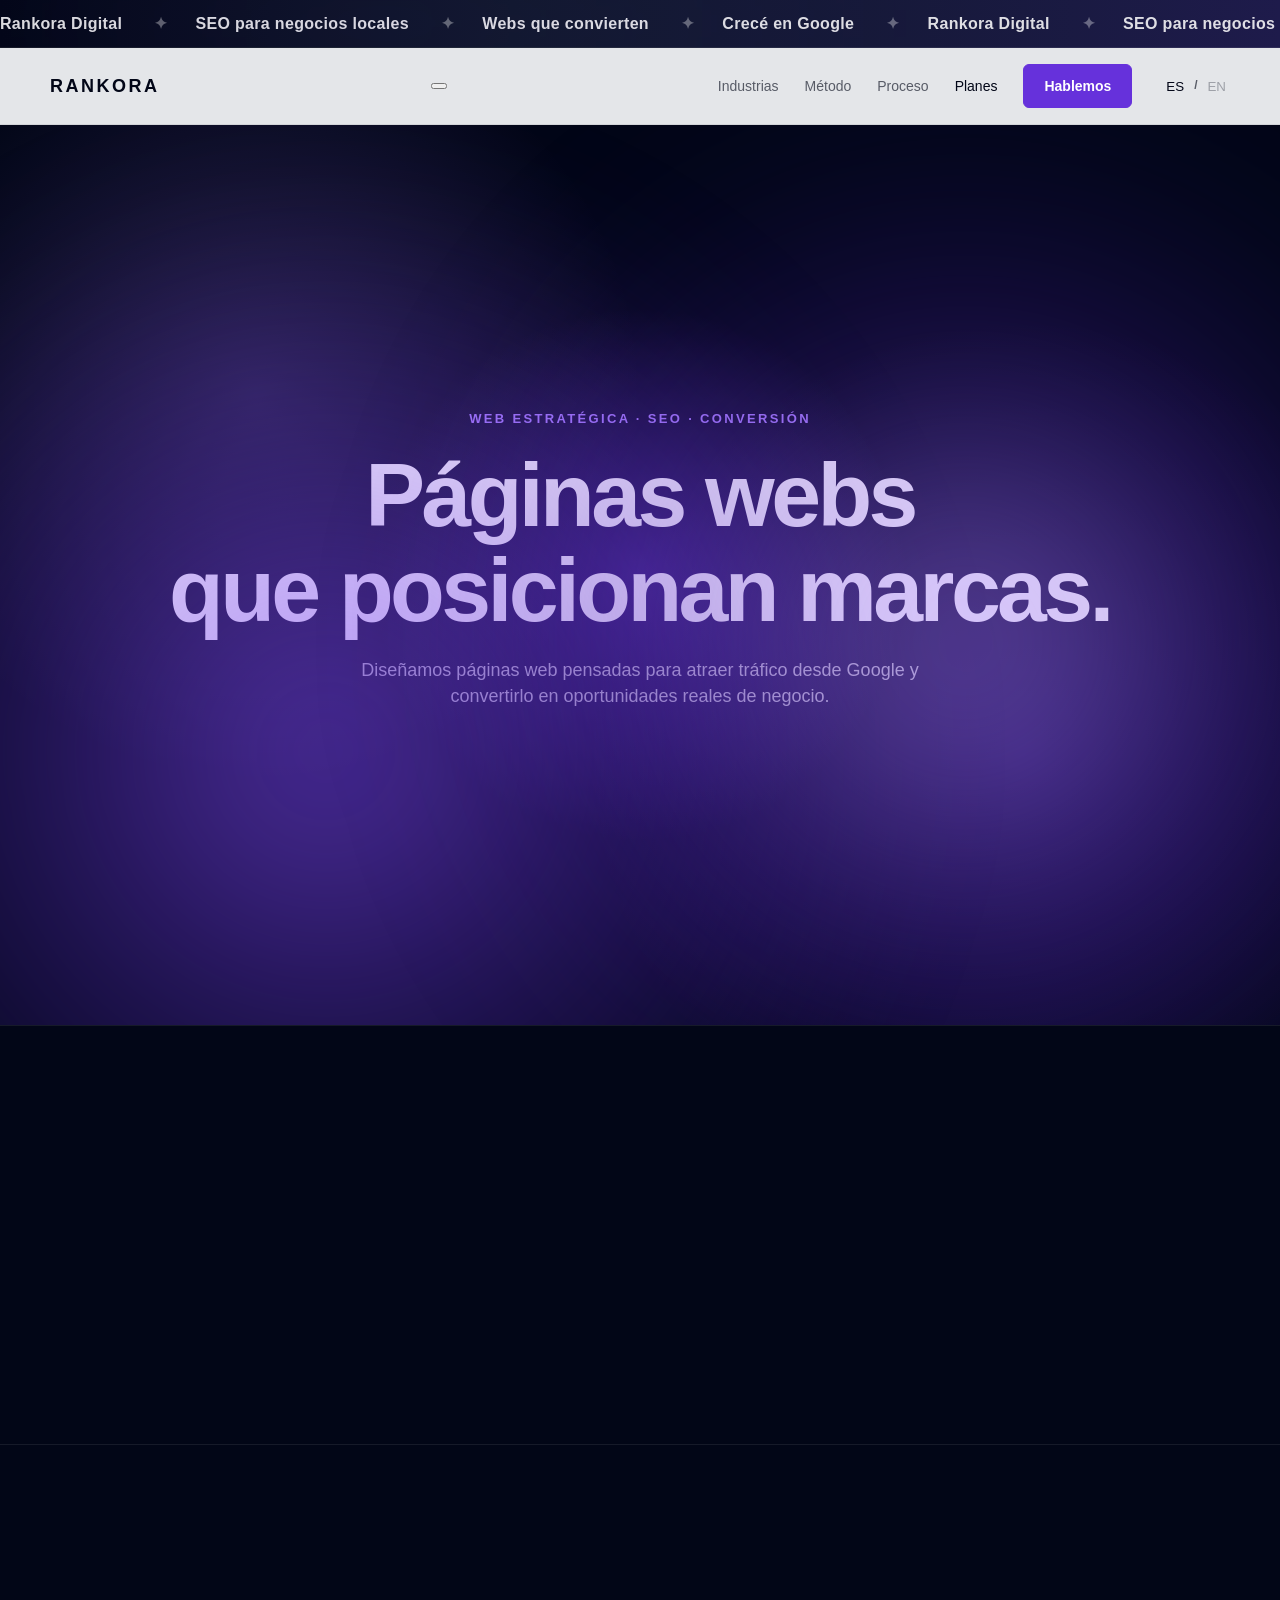
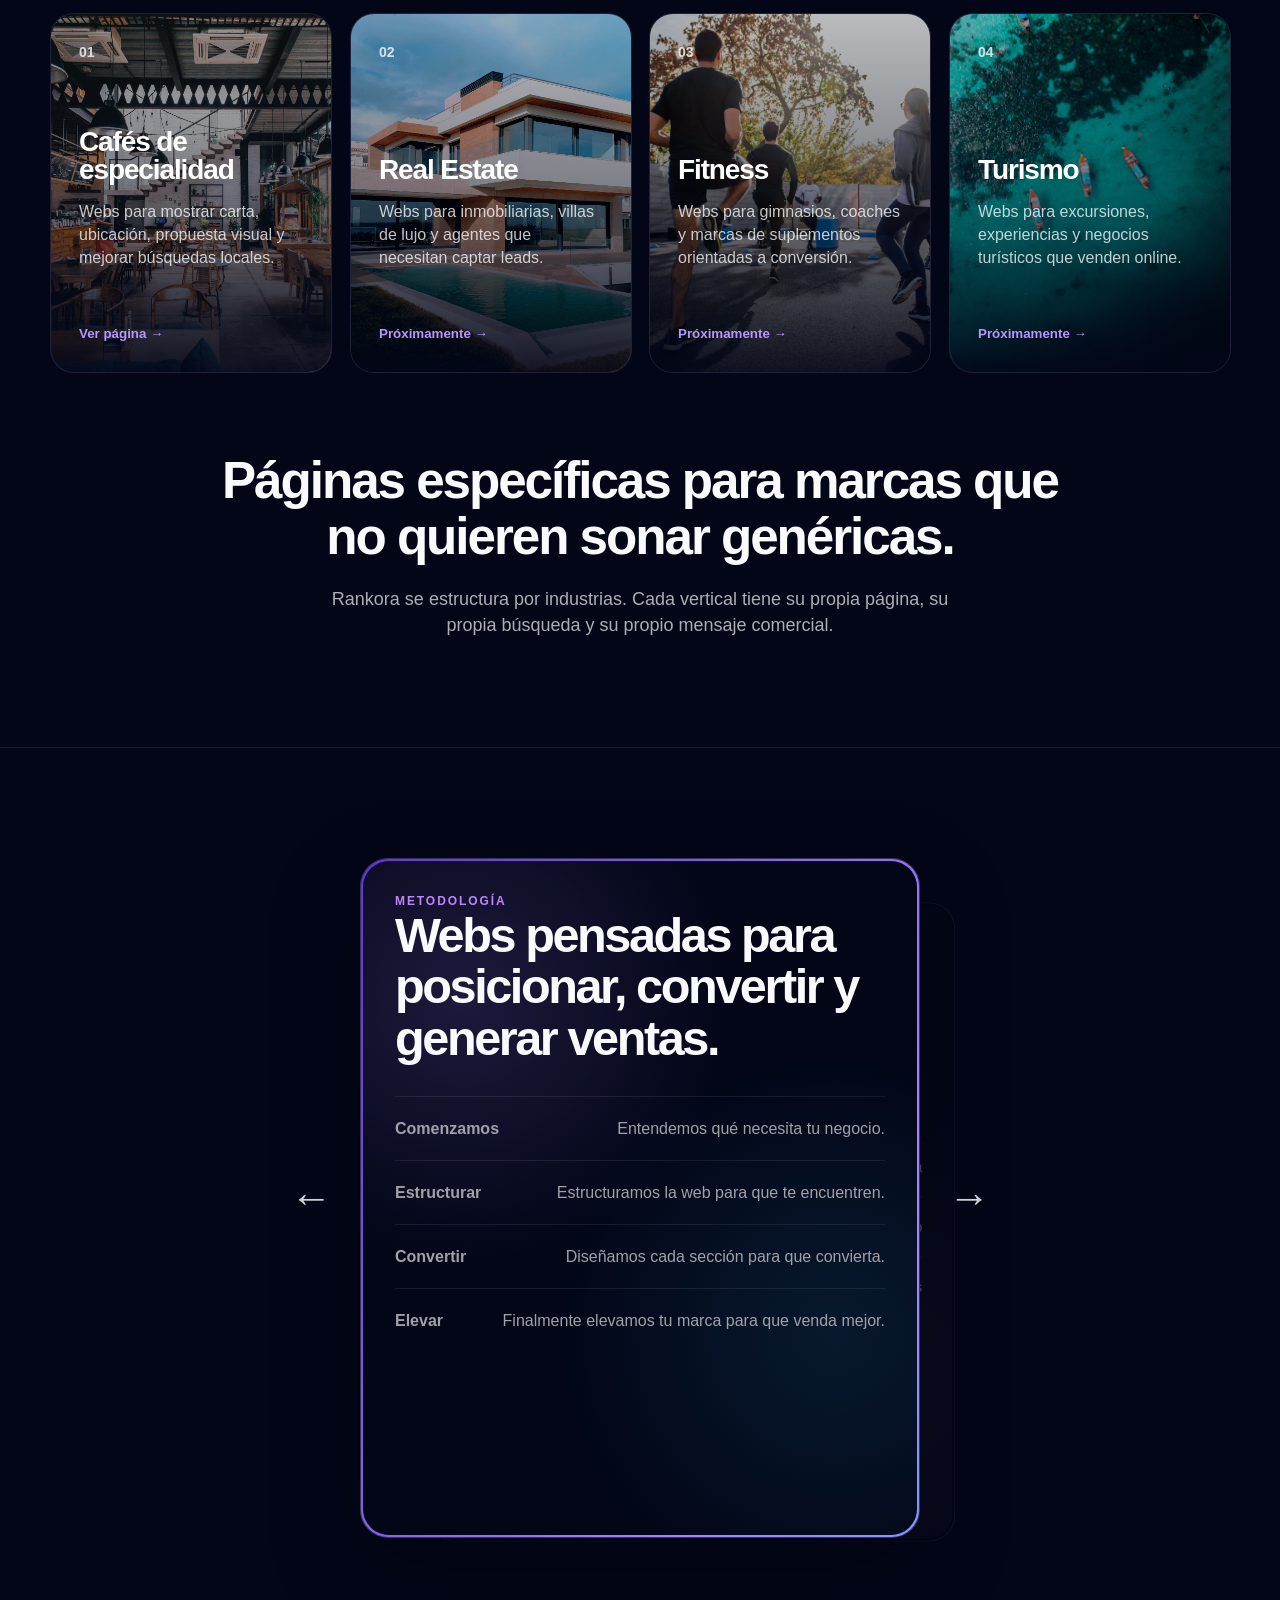
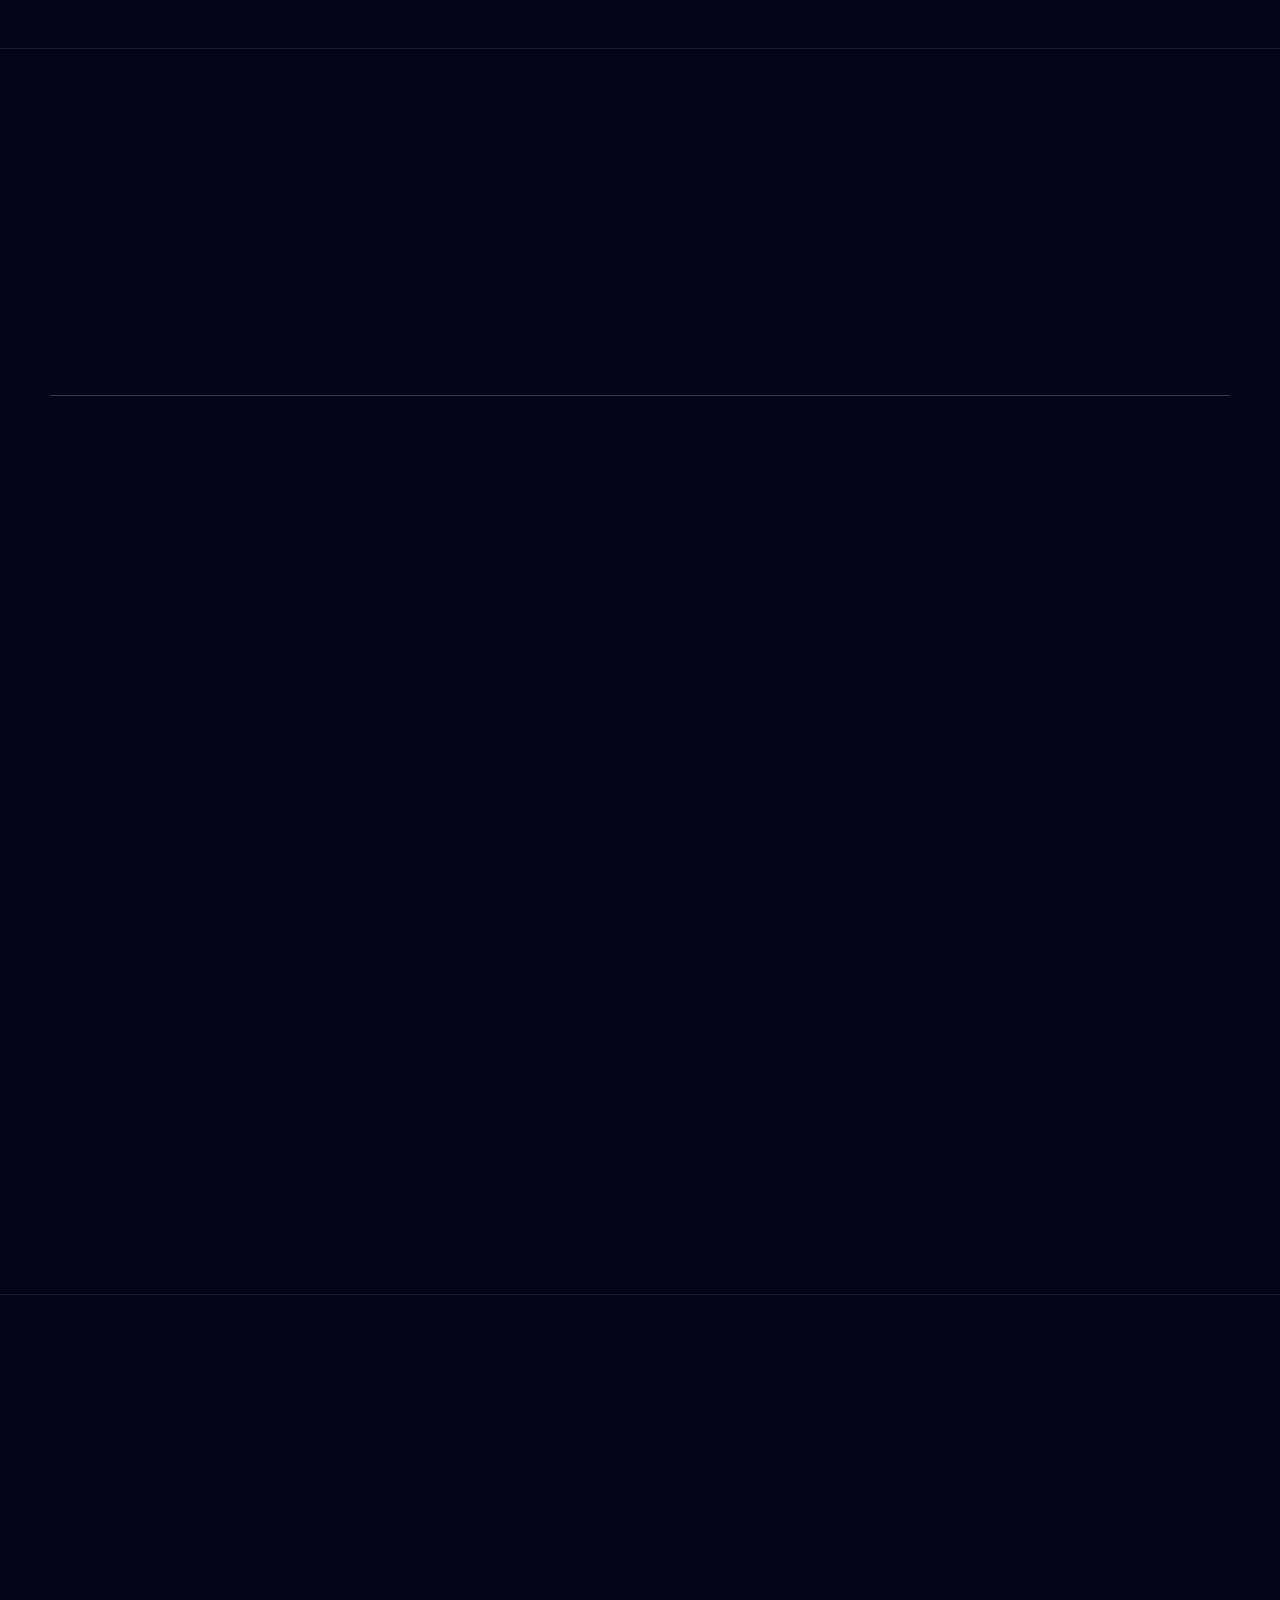
==== index.html @ 5b846f83 "Update index.html" ====
<!DOCTYPE html>
<html lang="es">

<head>
  <!-- =====================================================
       01. META / SEO
  ====================================================== -->
  <meta charset="UTF-8" />
  <meta name="viewport" content="width=device-width, initial-scale=1.0" />

  <title>Rankora — Webs que posicionan marcas</title>
  <meta name="description" content="Creamos webs estratégicas que posicionan marcas en Google y convierten visitas en clientes. Especialistas en restauración, real estate, fitness y turismo." />

  <link rel="stylesheet" href="/assets/css/home.css">
</head>

<body>

  <!-- =====================================================
       02. TOP MARQUEE
  ====================================================== -->
  <div class="rk-marquee" aria-hidden="true">
    <div class="rk-marquee__track">

      <div class="rk-marquee__group">
        <span data-i18n="es">Rankora Digital</span>
        <span data-i18n="en" hidden>Rankora Digital</span>

        <span data-i18n="es">SEO para negocios locales</span>
        <span data-i18n="en" hidden>SEO for local businesses</span>

        <span data-i18n="es">Webs que convierten</span>
        <span data-i18n="en" hidden>Websites that convert</span>

        <span data-i18n="es">Crecé en Google</span>
        <span data-i18n="en" hidden>Grow on Google</span>

        <span data-i18n="es">Rankora Digital</span>
        <span data-i18n="en" hidden>Rankora Digital</span>

        <span data-i18n="es">SEO para negocios locales</span>
        <span data-i18n="en" hidden>SEO for local businesses</span>

        <span data-i18n="es">Webs que convierten</span>
        <span data-i18n="en" hidden>Websites that convert</span>

        <span data-i18n="es">Crecé en Google</span>
        <span data-i18n="en" hidden>Grow on Google</span>
      </div>

      <div class="rk-marquee__group">
        <span data-i18n="es">Rankora Digital</span>
        <span data-i18n="en" hidden>Rankora Digital</span>

        <span data-i18n="es">SEO para negocios locales</span>
        <span data-i18n="en" hidden>SEO for local businesses</span>

        <span data-i18n="es">Webs que convierten</span>
        <span data-i18n="en" hidden>Websites that convert</span>

        <span data-i18n="es">Crecé en Google</span>
        <span data-i18n="en" hidden>Grow on Google</span>

        <span data-i18n="es">Rankora Digital</span>
        <span data-i18n="en" hidden>Rankora Digital</span>

        <span data-i18n="es">SEO para negocios locales</span>
        <span data-i18n="en" hidden>SEO for local businesses</span>

        <span data-i18n="es">Webs que convierten</span>
        <span data-i18n="en" hidden>Websites that convert</span>

        <span data-i18n="es">Crecé en Google</span>
        <span data-i18n="en" hidden>Grow on Google</span>
      </div>

    </div>
  </div>

<!-- =====================================================
     03. HEADER / NAV
====================================================== -->

<header class="header">
  <nav class="nav container" aria-label="Navegación principal">
    <a href="/" class="logo">Rankora</a>

    <button class="nav-toggle" type="button" aria-label="Abrir menú" aria-expanded="false">
      <span></span>
      <span></span>
    </button>

    <div class="nav-links" data-nav-menu>
      <a href="#industrias">
        <span data-i18n="es">Industrias</span>
        <span data-i18n="en" hidden>Industries</span>
      </a>

      <a href="#metodo">
        <span data-i18n="es">Método</span>
        <span data-i18n="en" hidden>Method</span>
      </a>

      <a href="#proceso">
        <span data-i18n="es">Proceso</span>
        <span data-i18n="en" hidden>Process</span>
      </a>

      <a href="#planes" class="nav-link-highlight">
        <span data-i18n="es">Planes</span>
        <span data-i18n="en" hidden>Plans</span>
      </a>

      <a href="#contacto" class="btn">
        <span data-i18n="es">Hablemos</span>
        <span data-i18n="en" hidden>Let's talk</span>
      </a>

      <div class="lang-switch" aria-label="Cambiar idioma">
        <button type="button" data-lang="es" class="is-active">ES</button>
        <span>/</span>
        <button type="button" data-lang="en">EN</button>
      </div>
    </div>
  </nav>
</header>

  <main>

    <!-- =====================================================
         04. HERO
    ====================================================== -->
    <section class="hero">
      <div class="hero-bg"></div>

      <div class="container hero-centered">
        <p class="eyebrow">
          <span data-i18n="es">Web estratégica · SEO · Conversión</span>
          <span data-i18n="en" hidden>Strategic websites · SEO · Conversion</span>
        </p>

        <h1>
  <span data-i18n="es">
    Páginas webs<br>
    que posicionan marcas.
  </span>

  <span data-i18n="en" hidden>
    Websites built to get brands found<br>
    and drive real growth.
  </span>
</h1>

        <p class="hero-copy">
          <span data-i18n="es">Diseñamos páginas web pensadas para atraer tráfico desde Google y convertirlo en oportunidades reales de negocio.</span>
          <span data-i18n="en" hidden>We design websites built to attract traffic from Google and turn it into real business opportunities.</span>
        </p>
      </div>
    </section>

<!-- =====================================================
     05. QUÉ HACEMOS
====================================================== -->
<section class="intro-section">
  <div class="container intro-grid">

    <p class="section-label">
      <span data-i18n="es">Qué hacemos</span>
      <span data-i18n="en" hidden>What we do</span>
    </p>

    <div class="intro-content">
      <h2>
        <span data-i18n="es">Diseñamos webs que convierten búsquedas en clientes.</span>
        <span data-i18n="en" hidden>We build websites that convert search traffic into paying customers.</span>
      </h2>

      <p>
        <span data-i18n="es">Combinamos diseño, estructura SEO y mensajes claros para transformar una web en una herramienta real de captación.</span>
        <span data-i18n="en" hidden>By combining design, SEO architecture, and sharp messaging, we turn your site into a growth engine.</span>
      </p>
    </div>

  </div>
</section>


    
<!-- =====================================================
     06. INDUSTRIAS
====================================================== -->
<section class="section industries" id="industrias">
  <div class="container">

    <!-- LABEL -->
    <p class="section-label">
      <span data-i18n="es">Industrias</span>
      <span data-i18n="en" hidden>Industries</span>
    </p>

    <!-- CARDS -->
    <div class="niche-grid">

      <a href="web-cafe.html" class="niche-card niche-card--bg niche-card--restauracion">
        <span>01</span>
        <div>
          <h3>
            <span data-i18n="es">Cafés de especialidad</span>
            <span data-i18n="en" hidden>Specialty coffee shops</span>
          </h3>
          <p>
            <span data-i18n="es">Webs para mostrar carta, ubicación, propuesta visual y mejorar búsquedas locales.</span>
            <span data-i18n="en" hidden>Websites to show menus, location, visual identity, and improve local search visibility.</span>
          </p>
          <small>
            <span data-i18n="es">Ver página →</span>
            <span data-i18n="en" hidden>View page →</span>
          </small>
        </div>
      </a>

      <article class="niche-card niche-card--bg niche-card--real-estate">
        <span>02</span>
        <div>
          <h3>
            <span data-i18n="es">Real Estate</span>
            <span data-i18n="en" hidden>Real Estate</span>
          </h3>
          <p>
            <span data-i18n="es">Webs para inmobiliarias, villas de lujo y agentes que necesitan captar leads.</span>
            <span data-i18n="en" hidden>Websites for real estate agencies, luxury villas, and agents that need to capture leads.</span>
          </p>
          <small>
            <span data-i18n="es">Próximamente →</span>
            <span data-i18n="en" hidden>Coming soon →</span>
          </small>
        </div>
      </article>

      <article class="niche-card niche-card--bg niche-card--fitness">
        <span>03</span>
        <div>
          <h3>
            <span data-i18n="es">Fitness</span>
            <span data-i18n="en" hidden>Fitness</span>
          </h3>
          <p>
            <span data-i18n="es">Webs para gimnasios, coaches y marcas de suplementos orientadas a conversión.</span>
            <span data-i18n="en" hidden>Websites for gyms, coaches, and supplement brands focused on conversion.</span>
          </p>
          <small>
            <span data-i18n="es">Próximamente →</span>
            <span data-i18n="en" hidden>Coming soon →</span>
          </small>
        </div>
      </article>

      <article class="niche-card niche-card--bg niche-card--turismo">
        <span>04</span>
        <div>
          <h3>
            <span data-i18n="es">Turismo</span>
            <span data-i18n="en" hidden>Tourism</span>
          </h3>
          <p>
            <span data-i18n="es">Webs para excursiones, experiencias y negocios turísticos que venden online.</span>
            <span data-i18n="en" hidden>Websites for excursions, experiences, and tourism businesses that sell online.</span>
          </p>
          <small>
            <span data-i18n="es">Próximamente →</span>
            <span data-i18n="en" hidden>Coming soon →</span>
          </small>
        </div>
      </article>

    </div>

    <!-- BLOQUE TEXTO CENTRADO -->
    <div class="industries-intro">
      <h2>
        <span data-i18n="es">Páginas específicas para marcas que no quieren sonar genéricas.</span>
        <span data-i18n="en" hidden>Specific pages for brands that do not want to sound generic.</span>
      </h2>

      <p>
        <span data-i18n="es">Rankora se estructura por industrias. Cada vertical tiene su propia página, su propia búsqueda y su propio mensaje comercial.</span>
        <span data-i18n="en" hidden>Rankora is structured around industries. Each vertical has its own page, its own search intent, and its own commercial message.</span>
      </p>
    </div>

  </div>
</section>
        
   <!-- =====================================================
     07. MÉTODO / STACK SLIDER
====================================================== -->

<section class="section method-section" id="metodo">
  <div class="container">

    <div class="method-stack" data-method-stack>

      <button class="method-arrow method-arrow--prev" type="button" aria-label="Anterior">
        ←
      </button>

      <div class="method-stack__cards">

        <!-- CARD 01 -->
        <article class="panel method-card is-active" data-method-card>
          <p class="section-label">
            <span data-i18n="es">Metodología</span>
            <span data-i18n="en" hidden>Method</span>
          </p>

          <h2>
            <span data-i18n="es">Webs pensadas para posicionar, convertir y generar ventas.</span>
            <span data-i18n="en" hidden>Websites built to rank, convert and generate sales.</span>
          </h2>

<ul class="list">
  <li>
    <strong>
      <span data-i18n="es">Comenzamos</span>
      <span data-i18n="en" hidden>Understand</span>
    </strong>
    <span>
      <span data-i18n="es">Entendemos qué necesita tu negocio.</span>
      <span data-i18n="en" hidden>Defining your growth strategy.</span>
    </span>
  </li>

  <li>
    <strong>
      <span data-i18n="es">Estructurar</span>
      <span data-i18n="en" hidden>Structure</span>
    </strong>
    <span>
      <span data-i18n="es">Estructuramos la web para que te encuentren.</span>
      <span data-i18n="en" hidden>Structuring your website to be found.</span>
    </span>
  </li>

  <li>
    <strong>
      <span data-i18n="es">Convertir</span>
      <span data-i18n="en" hidden>Convert</span>
    </strong>
    <span>
      <span data-i18n="es">Diseñamos cada sección para que convierta.</span>
      <span data-i18n="en" hidden>Designing every section to convert</span>
    </span>
  </li>

  <li>
    <strong>
      <span data-i18n="es">Elevar</span>
      <span data-i18n="en" hidden>Elevate</span>
    </strong>
    <span>
      <span data-i18n="es">Finalmente elevamos tu marca para que venda mejor.</span>
      <span data-i18n="en" hidden>Elevating your brand to sell better.</span>
    </span>
  </li>
</ul>
        </article>

        <!-- CARD 02 -->
<article class="panel panel--dark method-card" data-method-card>
  <p class="section-label">
    <span data-i18n="es">Enfoque</span>
    <span data-i18n="en" hidden>Approach</span>
  </p>

  <h2>
    <span data-i18n="es">Si tu web no genera negocio, no sirve.</span>
    <span data-i18n="en" hidden>If your website doesn’t generate business, it’s useless.</span>
  </h2>

  <p>
    <span data-i18n="es">En Rankora cada decisión tiene un objetivo: atraer tráfico, convertir visitas y generar oportunidades reales.</span>
    <span data-i18n="en" hidden>At Rankora, every decision has a purpose: attract traffic, convert visits, and generate real opportunities.</span>
  </p>

  <ul class="list">
    <li>
      <strong>SEO</strong>
      <span>
        <span data-i18n="es">Tu web se construye para ser encontrada</span>
        <span data-i18n="en" hidden>Your website is built to be found</span>
      </span>
    </li>

    <li>
      <strong>
        <span data-i18n="es">Estrategia</span>
        <span data-i18n="en" hidden>Strategy</span>
      </strong>
      <span>
        <span data-i18n="es">Empezamos por negocio y seguimos por diseño</span>
        <span data-i18n="en" hidden>We start with business, then move into design</span>
      </span>
    </li>

    <li>
      <strong>
        <span data-i18n="es">Conversión</span>
        <span data-i18n="en" hidden>Conversion</span>
      </strong>
      <span>
        <span data-i18n="es">Las visitas son potenciales clientes</span>
        <span data-i18n="en" hidden>Visits are potential customers</span>
      </span>
    </li>
  </ul>
</article>

      </div>

      <button class="method-arrow method-arrow--next" type="button" aria-label="Siguiente">
        →
      </button>

    </div>

  </div>
</section>

<!-- =====================================================
     08. PROCESO
====================================================== -->

<section class="section" id="proceso">
  <div class="container">

    <div class="section-head">
      <p class="section-label">
        <span data-i18n="es">Proceso</span>
        <span data-i18n="en" hidden>Process</span>
      </p>

      <div>
        <h2>
          <span data-i18n="es">Estrategia, diseño y lanzamiento. En ese orden.</span>
          <span data-i18n="en" hidden>Strategy first. Then design. Finally launch.</span>
        </h2>

        <p class="lead">
          <span data-i18n="es">Creamos una base clara para que tu web crezca en Google y funcione como un canal real de captación.</span>
          <span data-i18n="en" hidden>We build your site to grow on Google and drive real customer acquisition.</span>
        </p>
      </div>
    </div>

    <div class="process">

      <article class="process-item">
        <div>
          <h3>
            <span data-i18n="es">Diagnóstico</span>
            <span data-i18n="en" hidden>Diagnosis</span>
          </h3>

          <p>
            <span data-i18n="es">Revisamos tu negocio, tus clientes, tus servicios y cómo debería encontrarte Google.</span>
            <span data-i18n="en" hidden>We review your business, your customers, your services, and how Google should find you.</span>
          </p>
        </div>
      </article>

      <article class="process-item">
        <div>
          <h3>
            <span data-i18n="es">Arquitectura SEO</span>
            <span data-i18n="en" hidden>SEO architecture</span>
          </h3>

          <p>
            <span data-i18n="es">Definimos páginas, jerarquías, títulos, contenido y enlaces internos antes de diseñar.</span>
            <span data-i18n="en" hidden>We define pages, hierarchy, titles, content, and internal links before designing.</span>
          </p>
        </div>
      </article>

      <article class="process-item">
        <div>
          <h3>
            <span data-i18n="es">Diseño y desarrollo</span>
            <span data-i18n="en" hidden>Design and development</span>
          </h3>

          <p>
            <span data-i18n="es">Construimos webs de alto nivel visual, rápidas, limpias y orientadas a conversión.</span>
            <span data-i18n="en" hidden>We build high-end websites that are fast, clean, and conversion-focused.</span>
          </p>
        </div>
      </article>

      <article class="process-item">
        <div>
          <h3>
            <span data-i18n="es">Publicación</span>
            <span data-i18n="en" hidden>Launch</span>
          </h3>

          <p>
            <span data-i18n="es">Dejamos la web online y preparada para conectar dominio, analítica y nuevas páginas.</span>
            <span data-i18n="en" hidden>We publish the site and prepare it for domain setup, analytics, and new pages.</span>
          </p>
        </div>
      </article>

      <article class="process-item">
        <div>
          <h3>
            <span data-i18n="es">Visibilidad</span>
            <span data-i18n="en" hidden>Visibility</span>
          </h3>

          <p>
            <span data-i18n="es">Activamos tu presencia en Google, sumamos contenido inicial y señales clave para empezar a generar tráfico y leads.</span>
            <span data-i18n="en" hidden>We activate your presence on Google, add initial content, and set key signals to start generating traffic and leads.</span>
          </p>
        </div>
      </article>

    </div>
  </div>
</section>

 <!-- =====================================================
     09. PLANES
====================================================== -->

<section class="section plans-section" id="planes">
  <div class="container">

    <div class="plans-head">
      <p class="section-label">
        <span data-i18n="es">Planes</span>
        <span data-i18n="en" hidden>Plans</span>
      </p>

      <h2>
        <span data-i18n="es">Elegí el punto de partida para hacer crecer tu presencia digital.</span>
        <span data-i18n="en" hidden>Choose the right starting point to grow your digital presence.</span>
      </h2>
    </div>

    <div class="plans-carousel" data-plans-carousel>

      <button class="plans-arrow plans-arrow--prev" type="button" aria-label="Plan anterior">
        ←
      </button>

      <div class="plans-track">

        <!-- BASE -->
        <article class="plan-card plan-card--base is-active" data-plan-card data-plan="base">
          <div class="plan-card__main">

            <div class="plan-card__top">
              <p class="plan-tag">Pack Base</p>

              <h3>
                <span data-i18n="es">Web esencial</span>
                <span data-i18n="en" hidden>Essential website</span>
              </h3>

              <p class="plan-copy">
                <span data-i18n="es">Una primera web clara, profesional y preparada para empezar a posicionar tu negocio.</span>
                <span data-i18n="en" hidden>A clean, professional website to start positioning your business online.</span>
              </p>
            </div>

            <ul class="plan-list">
              <li>Web profesional (1–3 páginas)</li>
              <li>Diseño visual adaptado a tu marca</li>
              <li>Estructura SEO eficiente</li>
              <li>Optimización mobile</li>
              <li>Velocidad y rendimiento</li>
              <li>Formulario de contacto</li>
              <li><strong>Un mes de soporte bonificado</strong></li>
            </ul>

            <div class="plan-price">
              <div>
                <strong>€650</strong>
                <span data-i18n="es">Pago único</span>
                <span data-i18n="en" hidden>One-time payment</span>
              </div>

              <button class="plan-reserve" type="button" data-buy-plan="base">
                <span data-i18n="es">Reservar con 50%</span>
                <span data-i18n="en" hidden>Reserve with 50%</span>
              </button>
            </div>

          </div>

          <button class="plan-cta" type="button" data-buy-plan="base">
            <span data-i18n="es">Comprar Pack Base</span>
            <span data-i18n="en" hidden>Buy Base Pack</span>
          </button>
        </article>

        <!-- GROWTH -->
        <article class="plan-card plan-card--growth" data-plan-card data-plan="growth">
          <div class="plan-card__main">

            <div class="plan-card__top">
              <p class="plan-tag">Pack Growth</p>

              <h3>
                <span data-i18n="es">Web que convierte</span>
                <span data-i18n="en" hidden>Conversion-focused website</span>
              </h3>

              <p class="plan-copy">
                <span data-i18n="es">Para negocios que necesitan una web sólida y empezar a generar leads.</span>
                <span data-i18n="en" hidden>For businesses that need a solid website and start generating leads.</span>
              </p>
            </div>

            <ul class="plan-list">
              <li>Web profesional (hasta 5 páginas)</li>
              <li>Diseño visual adaptado a tu marca</li>
              <li>Estructura SEO completa</li>
              <li>Google Business Profile setup</li>
              <li>Contenido inicial optimizado</li>
              <li>Optimización mobile + velocidad</li>
              <li>Formulario + CTA estratégicos</li>
              <li><strong>Tres meses de soporte bonificado</strong></li>
            </ul>

            <div class="plan-price">
              <div>
                <strong>€1100</strong>
                <span data-i18n="es">Pago único</span>
                <span data-i18n="en" hidden>One-time payment</span>
              </div>

              <button class="plan-reserve" type="button" data-buy-plan="growth">
                <span data-i18n="es">Reservar con 50%</span>
                <span data-i18n="en" hidden>Reserve with 50%</span>
              </button>
            </div>

          </div>

          <button class="plan-cta" type="button" data-buy-plan="growth">
            <span data-i18n="es">Comprar Pack Growth</span>
            <span data-i18n="en" hidden>Buy Growth Pack</span>
          </button>
        </article>

        <!-- AUTHORITY -->
        <article class="plan-card plan-card--authority" data-plan-card data-plan="authority">
          <div class="plan-card__main">

            <div class="plan-card__top">
              <p class="plan-tag">Pack Authority</p>

              <h3>
                <span data-i18n="es">Web con autoridad</span>
                <span data-i18n="en" hidden>SEO-driven website</span>
              </h3>

              <p class="plan-copy">
                <span data-i18n="es">Para marcas que quieren posicionarse con más fuerza en Google.</span>
                <span data-i18n="en" hidden>For brands that want to rank stronger on Google.</span>
              </p>
            </div>

            <ul class="plan-list">
              <li>Web profesional (hasta 7 páginas)</li>
              <li>Diseño visual premium</li>
              <li>Arquitectura SEO avanzada</li>
              <li>Google Business Profile optimizado</li>
              <li>Contenido SEO</li>
              <li>Backlinks iniciales</li>
              <li>Alta en directorios</li>
              <li>Optimización técnica completa</li>
              <li>Estrategia de crecimiento</li>
              <li><strong>Cuatro meses de soporte bonificado</strong></li>
            </ul>

            <div class="plan-price">
              <div>
                <strong>€1500</strong>
                <span data-i18n="es">Pago único</span>
                <span data-i18n="en" hidden>One-time payment</span>
              </div>

              <button class="plan-reserve" type="button" data-buy-plan="authority">
                <span data-i18n="es">Reservar con 50%</span>
                <span data-i18n="en" hidden>Reserve with 50%</span>
              </button>
            </div>

          </div>

          <button class="plan-cta" type="button" data-buy-plan="authority">
            <span data-i18n="es">Comprar Pack Authority</span>
            <span data-i18n="en" hidden>Buy Authority Pack</span>
          </button>
        </article>

      </div>

      <button class="plans-arrow plans-arrow--next" type="button" aria-label="Plan siguiente">
        →
      </button>

    </div>
  </div>

  <!-- MODAL -->

  <div class="purchase-modal" data-purchase-modal hidden>
    <div class="purchase-modal__overlay" data-close-purchase></div>

    <div class="purchase-modal__box">
      <button class="purchase-modal__close" type="button" data-close-purchase">×</button>

      <p class="section-label">
        <span data-i18n="es">Compra segura</span>
        <span data-i18n="en" hidden>Secure checkout</span>
      </p>

      <h3 data-modal-title>Pack Base</h3>

      <p data-modal-copy>
        <span data-i18n="es">Estás por comprar este plan.</span>
        <span data-i18n="en" hidden>You are about to purchase this plan.</span>
      </p>

      <div class="purchase-modal__price" data-modal-price>€650</div>

      <div class="purchase-modal__actions">
        <a href="#" class="purchase-modal__button" data-payment-full target="_blank">
          <span data-i18n="es">Pagar total</span>
          <span data-i18n="en" hidden>Pay in full</span>
        </a>

        <a href="#" class="purchase-modal__button purchase-modal__button--secondary" data-payment-half target="_blank">
          <span data-i18n="es">Reservar con 50%</span>
          <span data-i18n="en" hidden>Reserve with 50%</span>
        </a>
      </div>

      <small>
        <span data-i18n="es">El pago se realiza en una plataforma segura externa.</span>
        <span data-i18n="en" hidden>Payment is handled through a secure external platform.</span>
      </small>
    </div>
  </div>

</section>

<!-- =====================================================
     10. CONTACTO / CTA
====================================================== -->

<section class="contact-intro">
  <div class="container">
    <p class="section-label">
      <span data-i18n="es">Contacto</span>
      <span data-i18n="en" hidden>Contact</span>
    </p>

    <h2>
      <span data-i18n="es">¿Querés un diseño 100% diseñado a tu medida o buscar otras alternativas?</span>
      <span data-i18n="en" hidden>Looking for a fully tailored design or exploring other options?</span>
    </h2>

    <p>
      <span data-i18n="es">Dejanos tu consulta. Te contactaremos a la brevedad.</span>
      <span data-i18n="en" hidden>Leave us your inquiry. We’ll get back to you shortly.</span>
    </p>
  </div>
</section>

<section class="cta-section" id="contacto">
  <div class="container">
    <div class="cta-box">

      <div>
        <h2>
          <span data-i18n="es">Contanos qué necesitás. Envianos tus consultas.</span>
          <span data-i18n="en" hidden>Tell us what you need. Send us your questions.</span>
        </h2>

        <p>
          <span data-i18n="es">Generemos un contacto para evacuar tus dudas y trabajemos juntos para aumentar tus ventas.</span>
          <span data-i18n="en" hidden>Let’s connect to answer your questions and work together to increase your sales.</span>
        </p>
      </div>

      <form class="contact-form" action="https://formspree.io/f/xwvaggkk" method="POST">
        <input type="hidden" name="_subject" value="Nuevo lead Rankora">

        <input
          type="text"
          name="name"
          placeholder="Nombre"
          data-placeholder-es="Nombre"
          data-placeholder-en="Name"
          required
        >

        <input
          type="email"
          name="email"
          placeholder="Email"
          data-placeholder-es="Email"
          data-placeholder-en="Email"
          required
        >

        <textarea
          name="message"
          placeholder="Contanos sobre tu proyecto"
          data-placeholder-es="Contanos sobre tu proyecto"
          data-placeholder-en="Tell us about your project"
          required
        ></textarea>

        <label class="form-legal">
          <input type="checkbox" name="legal_acceptance" required>

          <span>
            <span data-i18n="es">
              Acepto los <a href="/terminos.html" target="_blank" rel="noopener">Términos y Condiciones</a> y la <a href="/privacidad.html" target="_blank" rel="noopener">Política de Privacidad</a>.
            </span>

            <span data-i18n="en" hidden>
              I accept the <a href="/en/terms.html" target="_blank" rel="noopener">Terms and Conditions</a> and <a href="/en/privacy.html" target="_blank" rel="noopener">Privacy Policy</a>.
            </span>
          </span>
        </label>

        <button type="submit" class="btn">
          <span data-i18n="es">Enviar mensaje</span>
          <span data-i18n="en" hidden>Send message</span>
        </button>
      </form>

    </div>
  </div>
</section>

    </main>
    
  <!-- =====================================================
       11. FOOTER
  ====================================================== -->
    
 <footer class="footer">
  <div class="container footer-inner">

    <!-- LEFT -->
    <div class="footer-left">
      <p class="footer-copy">
        © 2026 Rankora Digital. 
        <span data-i18n="es">Todos los derechos reservados.</span>
        <span data-i18n="en" hidden>All rights reserved.</span>
      </p>
    </div>

    <!-- CENTER -->
    <div class="footer-center">
      <a href="/planes">
        <span data-i18n="es">Planes</span>
        <span data-i18n="en" hidden>Plans</span>
      </a>

      <a href="/terminos">
        <span data-i18n="es">Términos y condiciones</span>
        <span data-i18n="en" hidden>Terms & Conditions</span>
      </a>

      <a href="/privacidad">
        <span data-i18n="es">Política de privacidad</span>
        <span data-i18n="en" hidden>Privacy Policy</span>
      </a>
    </div>

    <!-- RIGHT (ICONOS) -->
    <div class="footer-right">

      <a href="#" target="_blank" rel="noopener" aria-label="LinkedIn">
        <svg viewBox="0 0 24 24" fill="currentColor">
          <path d="M4.98 3.5C4.98 4.88 3.86 6 2.48 6 1.1 6 0 4.88 0 3.5 0 2.12 1.1 1 2.48 1 3.86 1 4.98 2.12 4.98 3.5zM0 8h5v16H0V8zm7.5 0h4.7v2.2h.1c.7-1.2 2.4-2.5 5-2.5 5.3 0 6.3 3.5 6.3 8v8.3h-5v-7.3c0-1.8 0-4-2.5-4s-2.9 2-2.9 3.9v7.4h-5V8z"/>
        </svg>
      </a>

      <a href="#" target="_blank" rel="noopener" aria-label="Instagram">
        <svg viewBox="0 0 24 24" fill="currentColor">
          <path d="M7 2C4.2 2 2 4.2 2 7v10c0 2.8 2.2 5 5 5h10c2.8 0 5-2.2 5-5V7c0-2.8-2.2-5-5-5H7zm5 5a5 5 0 110 10 5 5 0 010-10zm6.5-1.5a1.5 1.5 0 11-3 0 1.5 1.5 0 013 0z"/>
        </svg>
      </a>

      <a href="#" target="_blank" rel="noopener" aria-label="WhatsApp">
        <svg viewBox="0 0 24 24" fill="currentColor">
          <path d="M12 2a10 10 0 00-8.6 15.2L2 22l4.9-1.3A10 10 0 1012 2zm0 18a8 8 0 01-4.1-1.1l-.3-.2-2.9.8.8-2.8-.2-.3A8 8 0 1112 20zm4.2-5.6c-.2-.1-1.4-.7-1.6-.8-.2-.1-.4-.1-.5.1-.2.2-.6.8-.7 1-.1.1-.2.2-.4.1-.2-.1-.9-.3-1.7-1-.6-.5-1-1.2-1.1-1.4-.1-.2 0-.3.1-.4.1-.1.2-.2.3-.3.1-.1.2-.2.2-.3.1-.1 0-.3 0-.4 0-.1-.5-1.2-.7-1.6-.2-.4-.4-.3-.5-.3h-.4c-.1 0-.3 0-.5.2-.2.2-.7.7-.7 1.8s.7 2.1.8 2.3c.1.2 1.4 2.1 3.3 3 .5.2.9.3 1.2.4.5.1 1 .1 1.3.1.4-.1 1.4-.6 1.6-1.2.2-.6.2-1.1.1-1.2-.1-.1-.2-.1-.4-.2z"/>
        </svg>
      </a>

    </div>

  </div>
</footer>

  <!-- =====================================================
       12A. SCRIPT / LANGUAGE SWITCH
  ====================================================== -->
  
  <script>
    const buttons = document.querySelectorAll('.lang-switch button');
    const texts = document.querySelectorAll('[data-i18n]');
    const placeholders = document.querySelectorAll('[data-placeholder-es]');

    function setLang(lang) {
      const activeButton = document.querySelector(`.lang-switch button[data-lang="${lang}"]`);

      if (!activeButton) return;

      buttons.forEach(button => {
        button.classList.remove('is-active');
      });

      activeButton.classList.add('is-active');

      texts.forEach(el => {
        el.hidden = el.dataset.i18n !== lang;
      });

      placeholders.forEach(field => {
        field.placeholder = lang === 'es'
          ? field.dataset.placeholderEs
          : field.dataset.placeholderEn;
      });

      document.documentElement.lang = lang;

      if (lang === 'en') {
        document.title = 'Rankora — Websites that get brands found';
        document.querySelector('meta[name="description"]').setAttribute(
          'content',
          'We create strategic websites that help brands get found on Google and turn visitors into customers. Specialists in food, real estate, fitness, and tourism.'
        );
      } else {
        document.title = 'Rankora — Webs que posicionan marcas';
        document.querySelector('meta[name="description"]').setAttribute(
          'content',
          'Creamos webs estratégicas que posicionan marcas en Google y convierten visitas en clientes. Especialistas en restauración, real estate, fitness y turismo.'
        );
      }

      localStorage.setItem('rankoraLang', lang);
    }

    buttons.forEach(button => {
      button.addEventListener('click', () => {
        setLang(button.dataset.lang);
      });
    });

    const savedLang = localStorage.getItem('rankoraLang') || 'es';
    setLang(savedLang);
  </script>

  <!-- =====================================================
       12B. SCRIPT / HERO MOUSE INTERACTION
  ====================================================== -->
  
  <script>
    const hero = document.querySelector('.hero');

    if (hero) {
      let targetX = 50;
      let targetY = 50;
      let currentX = 50;
      let currentY = 50;

      hero.addEventListener('mousemove', (event) => {
        const rect = hero.getBoundingClientRect();

        targetX = ((event.clientX - rect.left) / rect.width) * 100;
        targetY = ((event.clientY - rect.top) / rect.height) * 100;
      });

      hero.addEventListener('mouseleave', () => {
        targetX = 50;
        targetY = 50;
      });

      function animate() {
        currentX += (targetX - currentX) * 0.08;
        currentY += (targetY - currentY) * 0.08;

        hero.style.setProperty('--mouse-x', `${currentX}%`);
        hero.style.setProperty('--mouse-y', `${currentY}%`);

        requestAnimationFrame(animate);
      }

      animate();
    }
  </script>

    <!-- =====================================================
       12C. SCRIPT / CARDS METHOD / STACK SLIDER
  ====================================================== -->

  <script>
  const methodStack = document.querySelector('[data-method-stack]');

  if (methodStack) {
    const cards = [...methodStack.querySelectorAll('[data-method-card]')];
    const prevButton = methodStack.querySelector('.method-arrow--prev');
    const nextButton = methodStack.querySelector('.method-arrow--next');
    let activeIndex = 0;

    function updateMethodCards() {
      cards.forEach((card, index) => {
        card.classList.remove('is-active', 'is-behind');

        if (index === activeIndex) {
          card.classList.add('is-active');
        } else {
          card.classList.add('is-behind');
        }
      });
    }

    function nextCard() {
      activeIndex = (activeIndex + 1) % cards.length;
      updateMethodCards();
    }

    function prevCard() {
      activeIndex = (activeIndex - 1 + cards.length) % cards.length;
      updateMethodCards();
    }

    nextButton.addEventListener('click', nextCard);
    prevButton.addEventListener('click', prevCard);

    updateMethodCards();
  }
</script>

  <!-- =====================================================
     12D. SCRIPT / PLANS CAROUSEL + PURCHASE MODAL
====================================================== -->

<script>
  const plansCarousel = document.querySelector('[data-plans-carousel]');

  if (plansCarousel) {
    const planCards = [...plansCarousel.querySelectorAll('[data-plan-card]')];
    const prevPlanButton = plansCarousel.querySelector('.plans-arrow--prev');
    const nextPlanButton = plansCarousel.querySelector('.plans-arrow--next');

    let activePlanIndex = 0;

    function updatePlans() {
      planCards.forEach((card, index) => {
        card.classList.remove('is-active', 'is-prev', 'is-next');

        const prevIndex = (activePlanIndex - 1 + planCards.length) % planCards.length;
        const nextIndex = (activePlanIndex + 1) % planCards.length;

        if (index === activePlanIndex) {
          card.classList.add('is-active');
        }

        if (index === prevIndex) {
          card.classList.add('is-prev');
        }

        if (index === nextIndex) {
          card.classList.add('is-next');
        }
      });
    }

    function goToNextPlan() {
      activePlanIndex = (activePlanIndex + 1) % planCards.length;
      updatePlans();
    }

    function goToPrevPlan() {
      activePlanIndex = (activePlanIndex - 1 + planCards.length) % planCards.length;
      updatePlans();
    }

    nextPlanButton.addEventListener('click', goToNextPlan);
    prevPlanButton.addEventListener('click', goToPrevPlan);

    planCards.forEach((card, index) => {
      card.addEventListener('click', () => {
        if (index !== activePlanIndex) {
          activePlanIndex = index;
          updatePlans();
        }
      });
    });

    updatePlans();
  }

  const purchaseModal = document.querySelector('[data-purchase-modal]');
  const buyButtons = document.querySelectorAll('[data-buy-plan]');
  const closePurchaseButtons = document.querySelectorAll('[data-close-purchase]');
  const modalTitle = document.querySelector('[data-modal-title]');
  const modalCopy = document.querySelector('[data-modal-copy]');
  const modalPrice = document.querySelector('[data-modal-price]');
  const paymentFull = document.querySelector('[data-payment-full]');
const paymentHalf = document.querySelector('[data-payment-half]');

  const plansData = {
  base: {
    title: 'Pack Base',
    copy: 'Web esencial para empezar a posicionar tu negocio.',
    price: '€650',
    fullLink: '#',
    halfLink: '#'
  },
  growth: {
    title: 'Pack Growth',
    copy: 'Web estratégica con primeras señales de visibilidad.',
    price: '€1100',
    fullLink: '#',
    halfLink: '#'
  },
  authority: {
    title: 'Pack Authority',
    copy: 'Web, contenido SEO y señales externas para posicionar con más fuerza.',
    price: '€1500',
    fullLink: '#',
    halfLink: '#'
  }
};

  function openPurchaseModal(planKey) {
    const plan = plansData[planKey];

    if (!purchaseModal || !plan) return;

    modalTitle.textContent = plan.title;
    modalCopy.textContent = plan.copy;
    modalPrice.textContent = plan.price;
    paymentFull.href = plan.fullLink;
    paymentHalf.href = plan.halfLink;

    purchaseModal.hidden = false;
    document.body.style.overflow = 'hidden';
  }

  function closePurchaseModal() {
    if (!purchaseModal) return;

    purchaseModal.hidden = true;
    document.body.style.overflow = '';
  }

  buyButtons.forEach(button => {
    button.addEventListener('click', (event) => {
      event.stopPropagation();
      openPurchaseModal(button.dataset.buyPlan);
    });
  });

  closePurchaseButtons.forEach(button => {
    button.addEventListener('click', closePurchaseModal);
  });

  document.addEventListener('keydown', (event) => {
    if (event.key === 'Escape') {
      closePurchaseModal();
    }
  });
</script>

  <!-- =====================================================
     12E. SCRIPT / SCROLL REVEAL
====================================================== -->

<script>
  const revealElements = [
    ...document.querySelectorAll(
      '.intro-grid, .industries .section-label, .niche-card, .industries-intro, .method-stack, .section-head, .process-item, .plans-head, .plans-carousel, .contact-intro, .cta-box, .footer'
    )
  ];

  revealElements.forEach((element, index) => {
    element.classList.add('reveal');

    if (element.classList.contains('niche-card') || element.classList.contains('process-item')) {
      element.classList.add(`reveal-delay-${(index % 3) + 1}`);
    }

    if (
      element.classList.contains('industries-intro') ||
      element.classList.contains('contact-intro') ||
      element.classList.contains('plans-head')
    ) {
      element.classList.add('reveal-soft');
    }
  });

  const revealObserver = new IntersectionObserver((entries) => {
    entries.forEach(entry => {
      if (entry.isIntersecting) {
        entry.target.classList.add('is-visible');
        revealObserver.unobserve(entry.target);
      }
    });
  }, {
    threshold: 0.16,
    rootMargin: '0px 0px -80px 0px'
  });

  revealElements.forEach(element => {
    revealObserver.observe(element);
  });
</script>

<!-- =====================================================
     12F. SCRIPT / MOBILE MENU + SWIPE
====================================================== -->

<script>
  const navToggle = document.querySelector('.nav-toggle');
  const navMenu = document.querySelector('[data-nav-menu]');

  if (navToggle && navMenu) {
    navToggle.addEventListener('click', () => {
      const isOpen = navMenu.classList.toggle('is-open');

      navToggle.classList.toggle('is-open', isOpen);
      navToggle.setAttribute('aria-expanded', String(isOpen));
    });

    navMenu.querySelectorAll('a').forEach(link => {
      link.addEventListener('click', () => {
        navMenu.classList.remove('is-open');
        navToggle.classList.remove('is-open');
        navToggle.setAttribute('aria-expanded', 'false');
      });
    });
  }

  function addSwipe(element, onLeftSwipe, onRightSwipe) {
    if (!element) return;

    let startX = 0;
    let startY = 0;
    let isSwiping = false;

    element.addEventListener('touchstart', (event) => {
      startX = event.touches[0].clientX;
      startY = event.touches[0].clientY;
      isSwiping = true;
    }, { passive: true });

    element.addEventListener('touchend', (event) => {
      if (!isSwiping) return;

      const endX = event.changedTouches[0].clientX;
      const endY = event.changedTouches[0].clientY;

      const diffX = endX - startX;
      const diffY = endY - startY;

      if (Math.abs(diffX) > 50 && Math.abs(diffX) > Math.abs(diffY)) {
        if (diffX < 0) {
          onLeftSwipe();
        } else {
          onRightSwipe();
        }
      }

      isSwiping = false;
    }, { passive: true });
  }

  const methodSwipeArea = document.querySelector('.method-stack__cards');

  if (methodSwipeArea && typeof nextCard === 'function' && typeof prevCard === 'function') {
    addSwipe(methodSwipeArea, nextCard, prevCard);
  }

  const plansSwipeArea = document.querySelector('.plans-track');

  if (plansSwipeArea && typeof goToNextPlan === 'function' && typeof goToPrevPlan === 'function') {
    addSwipe(plansSwipeArea, goToNextPlan, goToPrevPlan);
  }
</script>


  </body>
</html>
---- assets/css/home.css ----
/* =========================================================
   RANKORA / BASE STYLES
   ========================================================= */

/* -------------------------
   01. DESIGN TOKENS
------------------------- */

:root {
  /* Base */
  --bg: #020617;
  --bg-soft: #0b0f2a;

  /* Violet palette */
  --primary-900: #34117E;
  --primary-700: #491AB1;
  --primary-500: #6631DB;
  --primary-400: #7B45F0;
  --primary-300: #A981FF;
  --primary-200: #B796FE;
  --primary-100: #D0BCFC;

  /* Text */
  --text: #F8FAFC;
  --muted: #A1A1AA;

  /* Surfaces */
  --surface: #0f172a;
  --surface-light: #ffffff;
  --line: rgba(255, 255, 255, 0.08);

  /* Accent */
  --accent: #C084FC;

  /* Layout */
  --radius: 28px;
  --container: 1180px;
}

/* -------------------------
   02. RESET / GLOBAL
------------------------- */

* {
  box-sizing: border-box;
}

html {
  scroll-behavior: smooth;
}

body {
  margin: 0;
  font-family: Inter, Arial, Helvetica, sans-serif;
  background: var(--bg);
  color: var(--text);
  line-height: 1.45;
}

a {
  color: inherit;
  text-decoration: none;
}

[hidden] {
  display: none !important;
}

.container {
  width: min(var(--container), calc(100% - 40px));
  margin: 0 auto;
}

/* =========================================================
   03. MARQUEE
   ========================================================= */

.rk-marquee {
  width: 100%;
  overflow: hidden;
  background: linear-gradient(
    90deg,
    #020617 0%,
    #0f172a 40%,
    #1e1b4b 100%
  );
  color: #ffffff;
  border-bottom: 1px solid rgba(255, 255, 255, 0.08);
  white-space: nowrap;
  position: relative;
}

.rk-marquee::before {
  content: "";
  position: absolute;
  inset: 0;
  background: radial-gradient(
    circle at 30% 50%,
    rgba(123, 69, 240, 0.3),
    transparent 60%
  );
  filter: blur(60px);
  opacity: 0.55;
  pointer-events: none;
}

.rk-marquee__track {
  display: flex;
  width: max-content;
  animation: rkMarquee 60s linear infinite;
}

.rk-marquee:hover .rk-marquee__track {
  animation-play-state: paused;
}

.rk-marquee__group {
  display: flex;
  align-items: center;
  gap: 28px;
  min-width: 100vw;
  padding: 12px 0;
  flex-shrink: 0;
}

.rk-marquee__track span {
  display: inline-flex;
  align-items: center;
  gap: 32px;
  color: rgba(255, 255, 255, 0.86);
  font-weight: 600;
  letter-spacing: 0.02em;
}

.rk-marquee__track span::after {
  content: "✦";
  opacity: 0.4;
}

.rk-marquee__group span:last-child::after {
  content: "";
}

/* =========================================================
   04. HEADER / NAVIGATION
   ========================================================= */

.header {
  position: sticky;
  top: 0;
  z-index: 20;
  background: rgba(248, 250, 252, 0.92);
  backdrop-filter: blur(18px);
  border-bottom: 1px solid rgba(2, 6, 23, 0.08);
}

.nav {
  height: 76px;
  display: flex;
  align-items: center;
  justify-content: space-between;
}

.logo {
  color: #020617;
  font-size: 18px;
  letter-spacing: 0.14em;
  text-transform: uppercase;
  font-weight: 800;
}

.nav-links {
  display: flex;
  align-items: center;
  gap: 26px;
  color: rgba(2, 6, 23, 0.62);
  font-size: 14px;
}

.nav-links a:not(.btn):hover {
  color: #020617;
}

.nav-link-highlight {
  position: relative;
  color: #020617;
  font-weight: inherit;
}

/* underline sutil animado */

.nav-link-highlight::after {
  content: "";
  position: absolute;
  left: 0;
  bottom: -4px;
  width: 100%;
  height: 2px;
  background: #7c3aed; /* violeta marca */
  transform: scaleX(0);
  transform-origin: left;
  transition: transform 0.25s ease;
}

/* hover */

.nav-link-highlight:hover::after {
  transform: scaleX(1);
}

.nav-link-highlight:hover {
  color: #020617;
}

.lang-switch {
  display: flex;
  align-items: center;
  gap: 6px;
  margin-left: 4px;
  color: rgba(2, 6, 23, 0.62);
  font-size: 12px;
  font-weight: 700;
}

.lang-switch button {
  background: none;
  border: none;
  cursor: pointer;
  color: inherit;
  padding: 2px 4px;
  opacity: 0.5;
  transition: opacity 0.2s ease, color 0.2s ease;
}

.lang-switch button.is-active {
  color: #020617;
  opacity: 1;
}



/* =========================================================
   05. BUTTONS
   ========================================================= */

.btn {
  display: inline-flex;
  align-items: center;
  justify-content: center;
  min-height: 44px;
  padding: 0 20px;
  border-radius: 6px;
  border: 1px solid var(--primary-500);
  background: var(--primary-500);
  color: #ffffff;
  font: inherit;
  font-size: 14px;
  font-weight: 700;
  cursor: pointer;
  transition:
    transform 0.2s ease,
    background 0.2s ease,
    border-color 0.2s ease,
    color 0.2s ease;
}

.btn:hover {
  background: var(--primary-400);
  border-color: var(--primary-400);
  transform: translateY(-1px);
}

.btn--ghost {
  background: transparent;
  color: var(--primary-100);
  border-color: rgba(208, 188, 252, 0.3);
}

.btn--ghost:hover {
  background: rgba(208, 188, 252, 0.08);
  color: #ffffff;
}

/* =========================================================
   06. HERO
   ========================================================= */

.hero {
  --mouse-x: 50%;
  --mouse-y: 50%;

  position: relative;
  min-height: 100vh;
  display: flex;
  align-items: center;
  justify-content: center;
  overflow: hidden;
  text-align: center;
  background:
    radial-gradient(circle at var(--mouse-x) var(--mouse-y), rgba(123, 69, 240, 0.42), transparent 34%),
    radial-gradient(circle at 20% 30%, rgba(169, 129, 255, 0.22), transparent 32%),
    radial-gradient(circle at 80% 70%, rgba(102, 49, 219, 0.32), transparent 36%),
    #020617;
}

.hero-bg {
  position: absolute;
  inset: 0;
  z-index: 1;
  overflow: hidden;
  pointer-events: none;
}

.hero-bg::before {
  content: "";
  position: absolute;
  width: 95vw;
  height: 95vw;
  left: -22vw;
  top: 2vh;
  border-radius: 50%;
  background: radial-gradient(
    circle,
    rgba(123, 69, 240, 0.62),
    rgba(102, 49, 219, 0.28) 36%,
    transparent 68%
  );
  filter: blur(70px);
  animation: orbOneLoop 18s ease-in-out infinite;
}

.hero-bg::after {
  content: "";
  position: absolute;
  width: 85vw;
  height: 85vw;
  right: -18vw;
  bottom: -18vh;
  border-radius: 50%;
  background: radial-gradient(
    circle,
    rgba(169, 129, 255, 0.48),
    rgba(73, 26, 177, 0.24) 40%,
    transparent 70%
  );
  filter: blur(80px);
  animation: orbTwoLoop 22s ease-in-out infinite;
}

.hero::after {
  content: "";
  position: absolute;
  inset: 0;
  z-index: 2;
  pointer-events: none;
  background-image: url("https://grainy-gradients.vercel.app/noise.svg");
  opacity: 0.065;
  mix-blend-mode: soft-light;
  animation: grainMove 8s steps(8) infinite;
}

.hero-centered {
  display: flex;
  flex-direction: column;
  align-items: center;
}

.eyebrow {
  margin: 0;
  color: var(--primary-300);
  font-size: 13px;
  letter-spacing: 0.18em;
  text-transform: uppercase;
  font-weight: 700;
}

.hero h1 {
  margin: 20px 0;
  color: #ffffff;
  font-size: clamp(52px, 7vw, 96px);
  line-height: 1.05;
  letter-spacing: -0.04em;
   max-width: 1100px;
  text-wrap: balance;
   text-align: center;
}

.hero h1 span[data-i18n="es"] {
  display: inline-block;
  text-align: center;
}

.hero-copy {
  max-width: 600px;
  margin: 0 auto 32px;
  color: rgba(255, 255, 255, 0.72);
  font-size: 18px;
}

@keyframes orbOneLoop {
  0% {
    transform: translate(-8vw, -4vh) scale(1);
  }

  25% {
    transform: translate(22vw, 4vh) scale(1.12);
  }

  50% {
    transform: translate(42vw, 18vh) scale(1.22);
  }

  75% {
    transform: translate(18vw, 26vh) scale(1.1);
  }

  100% {
    transform: translate(-8vw, -4vh) scale(1);
  }
}

@keyframes orbTwoLoop {
  0% {
    transform: translate(8vw, 4vh) scale(1);
  }

  25% {
    transform: translate(-18vw, -4vh) scale(1.14);
  }

  50% {
    transform: translate(-38vw, -18vh) scale(1.24);
  }

  75% {
    transform: translate(-14vw, -26vh) scale(1.1);
  }

  100% {
    transform: translate(8vw, 4vh) scale(1);
  }
}

/* =========================================================
   07. COMMON SECTIONS
   ========================================================= */

.section {
  padding: 110px 0;
  border-top: 1px solid var(--line);
}

.section-head {
  display: grid;
  grid-template-columns: 0.7fr 1.3fr;
  gap: 48px;
  margin-bottom: 54px;
}

.section-label {
  margin: 0;
  color: var(--accent);
  text-transform: uppercase;
  letter-spacing: 0.16em;
  font-size: 12px;
  font-weight: 700;
}

/* Headings base (corregido) */
h2 {
  margin: 0;
  color: var(--text);
  font-size: clamp(32px, 3.8vw, 56px);
  line-height: 1.05;
  letter-spacing: -0.05em;
}

/* Texto introductorio */
.lead {
  max-width: 760px;
  margin: 24px 0 0;
  color: var(--muted);
  font-size: 20px;
  line-height: 1.4;
}


/* =========================================================
   08. INTRO / WHAT WE DO
   ========================================================= */

.intro-section {
  padding: 110px 0;
  border-top: 1px solid var(--line);
  background: #020617;
}

.intro-grid {
  display: grid;
  grid-template-columns: 0.7fr 1.3fr;
  gap: 48px;
  align-items: start;
}

.intro-content {
  max-width: 860px;
}

.intro-content h2 {
  max-width: 860px;
  margin: 0;
  color: #ffffff;
  font-size: clamp(36px, 4vw, 64px);
  line-height: 1.08;
  letter-spacing: -0.04em;
}

.intro-content p {
  max-width: 720px;
  margin: 28px 0 0;
  color: rgba(255, 255, 255, 0.68);
  font-size: 22px;
  line-height: 1.35;
}

/* =========================================================
   09. INDUSTRIES / NICHE CARDS
   ========================================================= */

.industries .section-label {
  margin-bottom: 40px;
}

.niche-grid {
  display: grid;
  grid-template-columns: repeat(4, 1fr);
  gap: 18px;
  margin-bottom: 80px;
}

.industries-intro {
  max-width: 900px;
  margin: 0 auto;
  text-align: center;
}

.industries-intro h2 {
  margin: 0 0 20px;
  font-size: clamp(32px, 4vw, 56px);
  line-height: 1.1;
  letter-spacing: -0.04em;
}

.industries-intro p {
  max-width: 640px;
  margin: 0 auto;
  color: rgba(255, 255, 255, 0.68);
  font-size: 18px;
}

.niche-card {
  position: relative;
  min-height: 360px;
  padding: 28px;
  border: 1px solid rgba(208, 188, 252, 0.14);
  border-radius: 24px;
  background: #020617;
  display: flex;
  flex-direction: column;
  justify-content: space-between;
  overflow: hidden;
  transition:
    transform 0.22s ease,
    border-color 0.22s ease,
    box-shadow 0.22s ease;
}

.niche-card:hover {
  transform: translateY(-6px);
  border-color: rgba(169, 129, 255, 0.5);
  box-shadow: 0 24px 70px rgba(0, 0, 0, 0.28);
}

.niche-card > * {
  position: relative;
  z-index: 2;
}

.niche-card--bg::before {
  content: "";
  position: absolute;
  inset: 0;
  z-index: 0;
  background-size: cover;
  background-position: center;
  background-repeat: no-repeat;
  filter: saturate(1.25) contrast(1.1) brightness(0.85);
  transform: scale(1.04);
  transition:
    transform 0.65s ease,
    filter 0.65s ease;
}

.niche-card--bg::after {
  content: "";
  position: absolute;
  inset: 0;
  z-index: 1;
  background: linear-gradient(
    180deg,
    rgba(2, 6, 23, 0.14) 0%,
    rgba(2, 6, 23, 0.42) 48%,
    rgba(2, 6, 23, 0.92) 100%
  );
}

.niche-card--bg:hover::before {
  transform: scale(1.12);
  filter: saturate(1.4) contrast(1.15) brightness(0.95);
}

.niche-card > span {
  color: rgba(255, 255, 255, 0.78);
  font-size: 14px;
  font-weight: 800;
}

.niche-card h3 {
  min-height: 72px;
  display: flex;
  align-items: flex-end;
  margin: 0 0 16px;
  color: #ffffff;
  font-size: 28px;
  line-height: 1;
  letter-spacing: -0.04em;
}

.niche-card h3 span,
.niche-card p span,
.niche-card small span {
  color: inherit;
  font-size: inherit;
  font-weight: inherit;
  line-height: inherit;
  letter-spacing: inherit;
}

.niche-card p {
  min-height: 96px;
  margin: 0;
  color: rgba(255, 255, 255, 0.76);
}

.niche-card small {
  display: inline-block;
  margin-top: 28px;
  color: var(--primary-200);
  font-weight: 800;
}

.niche-card--restauracion::before {
  background-image: url("/assets/img/industrias/Restauracion.jpg");
}

.niche-card--real-estate::before {
  background-image: url("/assets/img/industrias/Inmobiliaria.jpg");
}

.niche-card--fitness::before {
  background-image: url("/assets/img/industrias/Fitness.jpg");
}

.niche-card--turismo::before {
  background-image: url("/assets/img/industrias/Turismo-2.jpg");
}

/* =========================================================
   10. METHOD / STACK SLIDER
   ========================================================= */

.method-section {
  overflow: hidden;
}

.method-stack {
  position: relative;
  max-width: 560px;
  min-height: 680px;
  margin: 0 auto;
  display: flex;
  align-items: center;
  justify-content: center;
}

.method-stack__cards {
  position: relative;
  width: 100%;
  min-height: 680px;
}

.panel {
  min-height: 640px;
  padding: 34px;
  border-radius: var(--radius);
  background: var(--surface);
}

.panel--dark {
  background: #020617;
  color: #ffffff;
}

.panel--dark p,
.panel--dark .list li {
  color: rgba(255, 255, 255, 0.68);
}

.method-card {
  position: absolute;
  inset: 0;
  width: 100%;
  transform: translateX(34px) scale(0.94);
  opacity: 0.45;
  z-index: 1;
  pointer-events: none;

  isolation: isolate;
  overflow: hidden;
  border: 1px solid rgba(208, 188, 252, 0.18);

  transition:
    transform 0.45s ease,
    opacity 0.45s ease,
    z-index 0.45s ease,
    box-shadow 0.45s ease;
}

/* borde animado */
.method-card::before {
  content: "";
  position: absolute;
  inset: -2px;
  z-index: -2;
  border-radius: inherit;
  background: linear-gradient(
    120deg,
    var(--primary-500),
    var(--primary-300),
    #38bdf8,
    var(--primary-400),
    var(--primary-500)
  );
  background-size: 300% 300%;
  opacity: 0;
  animation: methodBorderFlow 6s linear infinite;
  transition: opacity 0.35s ease;
}

/* fondo interno + glow */
.method-card::after {
  content: "";
  position: absolute;
  inset: 2px;
  z-index: -1;
  border-radius: calc(var(--radius) - 2px);
  background:
    radial-gradient(circle at 18% 20%, rgba(169, 129, 255, 0.16), transparent 38%),
    radial-gradient(circle at 85% 70%, rgba(56, 189, 248, 0.10), transparent 42%),
    #020617;
}

.method-card.is-active {
  transform: translateX(0) scale(1);
  opacity: 1;
  z-index: 3;
  pointer-events: auto;
  box-shadow: 0 30px 90px rgba(0, 0, 0, 0.28);
}

.method-card.is-active::before {
  opacity: 1;
}

.method-card.is-behind {
  transform: translateX(52px) translateY(24px) scale(0.94);
  opacity: 0.42;
  z-index: 2;
}

.panel--dark.method-card::after {
  background:
    radial-gradient(circle at 18% 20%, rgba(123, 69, 240, 0.18), transparent 38%),
    radial-gradient(circle at 85% 75%, rgba(169, 129, 255, 0.12), transparent 44%),
    #050817;
}

.method-arrow {
  position: absolute;
  top: 50%;
  z-index: 5;
  width: auto;
  height: auto;
  border: 0;
  border-radius: 0;
  background: transparent;
  color: rgba(255, 255, 255, 0.82);
  font-size: 42px;
  line-height: 1;
  cursor: pointer;
  backdrop-filter: none;
  transform: translateY(-50%);
  transition:
    color 0.2s ease,
    transform 0.2s ease;
}

.method-arrow:hover {
  background: transparent;
  color: var(--primary-300);
  transform: translateY(-50%) scale(1.08);
}

.method-arrow--prev {
  left: -76px;
}

.method-arrow--next {
  right: -76px;
}

.list {
  margin: 32px 0 0;
  padding: 0;
  list-style: none;
}

.list li {
  display: flex;
  justify-content: space-between;
  gap: 24px;
  padding: 20px 0;
  border-top: 1px solid var(--line);
  color: var(--muted);
}

.panel--dark .list li {
  border-top-color: rgba(255, 255, 255, 0.12);
}

.list strong {
  color: inherit;
  font-weight: 800;
}

@keyframes methodBorderFlow {
  0% {
    background-position: 0% 50%;
  }

  100% {
    background-position: 300% 50%;
  }
}

/* =========================================================
   11. PROCESS
   ========================================================= */

.process {
  counter-reset: step;
  display: grid;
  gap: 0;
  border-top: 1px solid rgba(208, 188, 252, 0.28);
}

.process-item {
  counter-increment: step;
  position: relative;

  display: grid;
  grid-template-columns: 120px 1fr;
  gap: 32px;

  padding: 40px 0;
  border-bottom: 1px solid rgba(208, 188, 252, 0.22);
}

/* línea violeta visible */
.process-item::after {
  content: "";
  position: absolute;
  left: 0;
  right: 0;
  bottom: -1px;
  height: 1px;

  background: linear-gradient(
    90deg,
    rgba(208, 188, 252, 0.05),
    rgba(169, 129, 255, 0.65),
    rgba(56, 189, 248, 0.35),
    rgba(208, 188, 252, 0.05)
  );

  opacity: 1;
}

.process-item::before {
  content: "0" counter(step);
  color: var(--primary-300);
  font-size: 18px;
  font-weight: 800;
}

.process-item h3 {
  margin: 0 0 8px;
  color: #ffffff;
  font-size: 28px;
  letter-spacing: -0.03em;
}

.process-item p {
  max-width: 720px;
  margin: 0;
  color: rgba(255, 255, 255, 0.68);
}

/* =========================================================
   12. PLANS
   ========================================================= */

.plans-section {
  position: relative;
  overflow: hidden;
  background: #020617;
}

.plans-head {
  max-width: 820px;
  margin: 0 auto 64px;
  text-align: center;
}

.plans-head .section-label {
  margin-bottom: 18px;
}

.plans-head h2 {
  margin: 0;
}

/* =====================
   CAROUSEL
===================== */

.plans-carousel {
  position: relative;
  max-width: 1180px;
  margin: 0 auto;
  min-height: 760px;
  display: flex;
  align-items: center;
  justify-content: center;
}

.plans-track {
  position: relative;
  width: 100%;
  height: 730px;
}

/* =====================
   CARDS POSICIONAMIENTO
===================== */

.plan-card {
  position: absolute;
  top: 0;
  left: 50%;
  width: min(390px, 82vw);
  min-height: 680px;
  display: flex;
  flex-direction: column;

  transform: translateX(-50%) scale(0.82);
  opacity: 0.38;
  z-index: 1;
  pointer-events: none;

  transition:
    transform 0.45s ease,
    opacity 0.45s ease,
    z-index 0.45s ease;
}

.plan-card.is-active {
  transform: translateX(-50%) scale(1);
  opacity: 1;
  z-index: 4;
  pointer-events: auto;
}

.plan-card.is-prev {
  transform: translateX(calc(-50% - 330px)) scale(0.82);
  opacity: 0.48;
  z-index: 2;
  pointer-events: auto;
}

.plan-card.is-next {
  transform: translateX(calc(-50% + 330px)) scale(0.82);
  opacity: 0.48;
  z-index: 2;
  pointer-events: auto;
}

/* =====================
   CARD STYLE
===================== */

.plan-card__main {
  position: relative;
  z-index: 2;
  min-height: 620px;
  padding: 32px;
  border-radius: 28px;
  overflow: hidden;
  display: grid;
  grid-template-rows: auto auto auto;
  row-gap: 24px;
  box-shadow: 0 28px 80px rgba(0, 0, 0, 0.28);
}

.plan-card__main::before {
  content: "";
  position: absolute;
  inset: 0;
  z-index: 0;
}

.plan-card__main > * {
  position: relative;
  z-index: 1;
}

/* THEMES */

.plan-card--base .plan-card__main {
  background: linear-gradient(160deg, #063f25, #04140d 70%);
  color: #f8f3d1;
}

.plan-card--growth .plan-card__main {
  background: linear-gradient(160deg, #f1d9aa, #caa56f);
  color: #1f1b16;
}

.plan-card--authority .plan-card__main {
  background: linear-gradient(160deg, #22211e, #090909 72%);
  color: #f3dfb7;
}

/* =====================
   CONTENT
===================== */

.plan-tag {
  margin: 0 0 8px;
  font-size: 13px;
  font-weight: 800;
  text-transform: uppercase;
  letter-spacing: 0.14em;
}

.plan-card h3 {
  margin: 0;
  font-size: 34px;
  line-height: 1;
  letter-spacing: -0.04em;
}

.plan-copy {
  margin: 14px 0 0;
  max-width: 320px;
  font-size: 15px;
  line-height: 1.4;
  opacity: 0.76;
}

.plan-list {
  margin: 0;
  padding: 28px 0 0;
  border-top: 1px solid currentColor;
  list-style: none;
}

.plan-list li {
  padding: 9px 0;
  font-size: 15px;
  opacity: 0.84;
}

.plan-list li::before {
  content: "○";
  margin-right: 10px;
  font-size: 11px;
}

.plan-list li.is-muted {
  opacity: 0.35;
}

.plan-list li.is-muted::before {
  content: "";
}

.plan-price {
  padding-top: 12px;
  display: flex;
  align-items: center;
  justify-content: space-between;
  gap: 18px;
}

.plan-price strong {
  display: block;
  font-size: 34px;
  line-height: 1;
  letter-spacing: -0.04em;
}

.plan-price span {
  display: block;
  margin-top: 6px;
  font-size: 14px;
  opacity: 0.7;
}

.plan-price > div {
  display: flex;
  flex-direction: column;
  justify-content: center;
}

/* BOTÓN RESERVA (50%) */

.plan-reserve {
  min-height: 42px;
  padding: 1px 16px 0;
  border: 1px solid currentColor;
  border-radius: 10px;
  background: transparent;
  color: inherit;

  font: inherit;
  font-size: 12px;
  line-height: 1;
  font-weight: 800;

  cursor: pointer;
  white-space: nowrap;

  display: inline-flex;
  align-items: center;
  justify-content: center;

  opacity: 0.85;

  transition:
    opacity 0.2s ease,
    transform 0.2s ease,
    background 0.2s ease,
    border-color 0.2s ease,
    box-shadow 0.2s ease;
}

.plan-reserve:hover {
  opacity: 1;
  transform: translateY(-1px);
  background: rgba(255, 255, 255, 0.08);
  border-color: currentColor;
  box-shadow: 0 8px 24px rgba(0, 0, 0, 0.18);
}

.plan-reserve:active {
  transform: translateY(0);
}

/* =====================
   CTA (SOLAPA)
===================== */

.plan-cta {
  position: relative;
  z-index: 1;
  width: calc(100% - 48px);
  min-height: 72px;
  margin: -22px auto 0;
  padding: 14px 24px 0;
  border: 0;
  border-radius: 0 0 24px 24px;

  display: inline-flex;
  align-items: center;
  justify-content: center;

  font: inherit;
  font-size: 17.6px;
  line-height: 1;
  font-weight: 800;
  text-align: center;
  cursor: pointer;

  box-shadow: 0 22px 50px rgba(0, 0, 0, 0.22);

  transition:
  opacity 0.28s ease,
  transform 0.28s ease,
  filter 0.2s ease;
}

/* SOLO ACTIVA visible */

.plan-card:not(.is-active) .plan-cta {
  opacity: 0;
  transform: translateY(-18px);
  pointer-events: none;
}

.plan-card.is-active .plan-cta {
  opacity: 1;
  transform: translateY(0);
}

/* CTA COLORS */

.plan-card--base .plan-cta {
  background: #f0c451;
  color: #102014;
}

.plan-card--growth .plan-cta {
  background: #1f1b16;
  color: #f1d9aa;
}

.plan-card--authority .plan-cta {
  background: #f1d9aa;
  color: #1f1b16;
}

.plan-card.is-active .plan-cta:hover {
  transform: translateY(4px);
  filter: brightness(1.06);
}

.plan-card.is-active .plan-cta:active {
  transform: translateY(6px);
}

/* =====================
   ARROWS
===================== */

.plans-arrow {
  position: absolute;
  top: 50%;
  z-index: 10;
  border: 0;
  background: transparent;
  color: rgba(255, 255, 255, 0.84);
  font-size: 48px;
  cursor: pointer;
  transform: translateY(-50%);
}

.plans-arrow--prev {
  left: 16px;
}

.plans-arrow--next {
  right: 16px;
}

/* =====================
   MODAL
===================== */

.purchase-modal {
  position: fixed;
  inset: 0;
  z-index: 100;
  display: grid;
  place-items: center;
}

.purchase-modal[hidden] {
  display: none;
}

.purchase-modal__overlay {
  position: absolute;
  inset: 0;
  background: rgba(2, 6, 23, 0.78);
  backdrop-filter: blur(12px);
}

.purchase-modal__box {
  position: relative;
  z-index: 1;
  width: min(460px, 100%);
  padding: 34px;
  border-radius: 24px;
  background: #050817;
}

.purchase-modal__close {
  position: absolute;
  top: 18px;
  right: 18px;
  border: 0;
  background: none;
  color: white;
  font-size: 28px;
  cursor: pointer;
}

.purchase-modal__price {
  margin: 28px 0;
  font-size: 46px;
  font-weight: 800;
}

/* BOTONES */

.purchase-modal__actions {
  display: grid;
  gap: 12px;
}

.purchase-modal__button {
  width: 100%;
  min-height: 54px;
  border-radius: 8px;
  background: var(--primary-400);
  color: #fff;
  display: flex;
  align-items: center;
  justify-content: center;
  font-weight: 800;
}

.purchase-modal__button--secondary {
  background: transparent;
  border: 1px solid rgba(208, 188, 252, 0.3);
}

/* =========================================================
   13. CONTACT INTRO + CTA
   ========================================================= */

/* =====================
   INTRO (ANTES DEL FORM)
===================== */

.contact-intro {
  padding: 110px 0 24px;
  background: #020617;
  text-align: center;
}

.contact-intro .section-label {
  margin-bottom: 18px;
  color: var(--accent);
  font-size: 12px;
  font-weight: 700;
  letter-spacing: 0.16em;
  text-transform: uppercase;
}

.contact-intro h2 {
  max-width: 980px;
  margin: 0 auto;
}

.contact-intro p {
  margin: 24px 0 0;
  color: rgba(255, 255, 255, 0.68);
  font-size: 22px;
}

/* =====================
   CTA BOX
===================== */

.cta-section {
  padding: 48px 0 120px;
}

.cta-box {
  position: relative;
  isolation: isolate;
  overflow: hidden;

  display: grid;
  grid-template-columns: 1.2fr 0.8fr;
  align-items: center;
  gap: 48px;

  padding: clamp(32px, 6vw, 72px);
  border-radius: 24px;
  background: #020617;
  color: #ffffff;
}

/* BORDE ANIMADO */

.cta-box::before {
  content: "";
  position: absolute;
  inset: -2px;
  z-index: -2;
  border-radius: inherit;

  background: linear-gradient(
    120deg,
    var(--primary-500),
    var(--primary-300),
    #38bdf8,
    var(--primary-400),
    var(--primary-500)
  );

  background-size: 300% 300%;
  animation: ctaBorderFlow 6s linear infinite;
}

/* FONDO INTERNO */

.cta-box::after {
  content: "";
  position: absolute;
  inset: 2px;
  z-index: -1;
  border-radius: calc(24px - 2px);

  background:
    radial-gradient(
      circle at 20% 30%,
      rgba(167, 139, 250, 0.18),
      transparent 40%
    ),
    radial-gradient(
      circle at 80% 70%,
      rgba(56, 189, 248, 0.12),
      transparent 45%
    ),
    #020617;
}

/* ANIMACIÓN */

@keyframes ctaBorderFlow {
  0% {
    background-position: 0% 50%;
  }
  100% {
    background-position: 300% 50%;
  }
}

/* =====================
   TEXTOS
===================== */

.cta-box h2,
.cta-box h2 span {
  color: #ffffff;
}

.cta-box h2 [data-i18n="es"],
.cta-box h2 [data-i18n="en"] {
  font-size: clamp(42px, 4.4vw, 72px);
  line-height: 0.95;
  letter-spacing: -0.06em;
}

.cta-box p,
.cta-box p span {
  max-width: 620px;
  color: rgba(255, 255, 255, 0.72);
  font-size: 20px;
}

/* =====================
   FORM
===================== */

.contact-form {
  width: 100%;
  max-width: 420px;
  justify-self: end;
  display: flex;
  flex-direction: column;
  gap: 14px;
  justify-content: center;
}

/* INPUTS */

.contact-form input:not([type="checkbox"]),
.contact-form textarea {
  width: 100%;
  padding: 15px 16px;
  border: 1px solid rgba(208, 188, 252, 0.22);
  border-radius: 8px;
  background: #ffffff;
  color: #020617;
  font: inherit;
  font-size: 14px;
  line-height: 1.3;
  outline: none;
}

.contact-form input:not([type="checkbox"]) {
  min-height: 52px;
}

.contact-form textarea {
  min-height: 130px;
  resize: vertical;
}

.contact-form input::placeholder,
.contact-form textarea::placeholder {
  color: rgba(2, 6, 23, 0.55);
}

.contact-form input:focus,
.contact-form textarea:focus {
  border-color: var(--primary-300);
  box-shadow: 0 0 0 3px rgba(169, 129, 255, 0.18);
}

/* BOTÓN */

.contact-form .btn {
  width: fit-content;
  min-height: 42px;
  margin-top: 8px;
  padding: 0 22px;
  border-radius: 6px;
  background: var(--primary-400);
  color: #ffffff;
  border: 1px solid var(--primary-400);
  transition: all 0.25s ease;
}

.contact-form .btn:hover {
  background: var(--primary-300);
  border-color: var(--primary-300);
  color: #020617;
}

/* LEGAL */

.form-legal {
  display: grid;
  grid-template-columns: 16px 1fr;
  align-items: start;
  column-gap: 10px;
  max-width: 420px;
  margin-top: 4px;
  color: rgba(255, 255, 255, 0.72);
  font-size: 12px;
  line-height: 1.4;
}

.form-legal input[type="checkbox"] {
  grid-column: 1;
  width: 16px;
  height: 16px;
  margin-top: 2px;
  accent-color: var(--primary-300);
}

.form-legal > span {
  grid-column: 2;
  display: block;
}

.form-legal a {
  color: var(--primary-100);
  font-weight: 700;
  text-decoration: underline;
  text-underline-offset: 2px;
}

/* =====================
   RESPONSIVE
===================== */

@media (max-width: 900px) {
  .cta-box {
    grid-template-columns: 1fr;
  }

  .contact-form {
    justify-self: start;
  }
}
/* =========================================================
   14. FOOTER
   ========================================================= */

.footer {
  border-top: 1px solid rgba(255,255,255,0.08);
  padding: 28px 0;
  background: #020617;
}

.footer-inner {
  display: flex;
  align-items: center;
  justify-content: space-between;
  gap: 20px;
  flex-wrap: wrap;
}

/* LEFT */

.footer-copy {
  color: rgba(255,255,255,0.6);
  font-size: 13px;
}

/* CENTER */

.footer-center {
  display: flex;
  gap: 22px;
  font-size: 13px;
}

.footer-center a {
  color: rgba(255,255,255,0.6);
  transition: color 0.2s ease;
}

.footer-center a:hover {
  color: #ffffff;
}

/* RIGHT */

.footer-right {
  display: flex;
  gap: 18px;
  font-size: 13px;
}

.footer-right a {
  color: rgba(255,255,255,0.6);
  transition: color 0.2s ease;
}

.footer-right a:hover {
  color: #ffffff;
}

.footer-right a {
  width: 22px;
  height: 22px;
  display: flex;
  align-items: center;
  justify-content: center;
  color: rgba(255,255,255,0.6);
  transition: color 0.2s ease, transform 0.2s ease;
}

.footer-right svg {
  width: 100%;
  height: 100%;
}

.footer-right a:hover {
  color: #ffffff;
  transform: translateY(-2px);
}

/* =========================================================
   15. ANIMATIONS
   ========================================================= */

@keyframes rkMarquee {
  from {
    transform: translateX(0);
  }

  to {
    transform: translateX(-50%);
  }
}

@keyframes orbOne {
  0% {
    transform: translate(0, 0) scale(1);
  }

  50% {
    transform: translate(24vw, -6vh) scale(1.14);
  }

  100% {
    transform: translate(42vw, 12vh) scale(1.25);
  }
}

@keyframes orbTwo {
  0% {
    transform: translate(0, 0) scale(1);
  }

  50% {
    transform: translate(-22vw, -8vh) scale(1.12);
  }

  100% {
    transform: translate(-38vw, 6vh) scale(1.22);
  }
}

@keyframes grainMove {
  0% {
    transform: translate(0, 0);
  }

  25% {
    transform: translate(-5%, 5%);
  }

  50% {
    transform: translate(5%, -5%);
  }

  75% {
    transform: translate(-3%, 3%);
  }

  100% {
    transform: translate(0, 0);
  }
}

/* =====================
   SCROLL REVEAL
===================== */

.reveal {
  opacity: 0;
  transform: translateY(28px);
  transition:
    opacity 0.7s ease,
    transform 0.7s ease;
  will-change: opacity, transform;
}

.reveal.is-visible {
  opacity: 1;
  transform: translateY(0);
}

.reveal-delay-1 {
  transition-delay: 0.08s;
}

.reveal-delay-2 {
  transition-delay: 0.16s;
}

.reveal-delay-3 {
  transition-delay: 0.24s;
}

.reveal-soft {
  transform: translateY(18px);
}

@media (prefers-reduced-motion: reduce) {
  .reveal {
    opacity: 1;
    transform: none;
    transition: none;
  }
}

/* =========================================================
   16. RESPONSIVE
   ========================================================= */

/* -------------------------
   1200px
------------------------- */

@media (max-width: 1200px) {
  .container {
    width: min(100% - 48px, var(--container));
  }

  .niche-grid {
    grid-template-columns: repeat(2, 1fr);
  }

  .plans-arrow--prev {
    left: 0;
  }

  .plans-arrow--next {
    right: 0;
  }
}

/* -------------------------
   1024px / Tablet
------------------------- */

@media (max-width: 1024px) {
  .nav-links {
    gap: 18px;
    font-size: 13px;
  }

  .hero h1 {
    font-size: clamp(48px, 8vw, 78px);
  }

  .section-head,
  .intro-grid,
  .cta-box {
    grid-template-columns: 1fr;
  }

  .intro-content h2,
  .contact-intro h2 {
    max-width: 900px;
  }

  .method-stack {
    max-width: 520px;
  }

  .method-arrow--prev {
    left: -56px;
  }

  .method-arrow--next {
    right: -56px;
  }

  .plan-card.is-prev {
    transform: translateX(calc(-50% - 260px)) scale(0.78);
  }

  .plan-card.is-next {
    transform: translateX(calc(-50% + 260px)) scale(0.78);
  }

  .contact-form {
    justify-self: start;
  }

  .footer-inner {
    align-items: flex-start;
  }
}

/* -------------------------
   900px / Tablet small
------------------------- */

@media (max-width: 900px) {
  .header {
    position: sticky;
  }

  .nav {
    height: 68px;
  }

  .nav-links a:not(.btn),
  .nav-link-highlight {
    display: none;
  }

  .nav-links {
    display: flex;
    gap: 14px;
  }

  .nav-links .btn {
    min-height: 38px;
    padding: 0 16px;
    font-size: 13px;
  }

  .lang-switch {
    margin-left: 0;
  }

  .section {
    padding: 88px 0;
  }

  .intro-section {
    padding: 88px 0;
  }

  .niche-grid {
    grid-template-columns: 1fr;
  }

  .niche-card {
    min-height: 320px;
  }

  .method-stack {
    max-width: 100%;
    min-height: 620px;
  }

  .method-stack__cards {
    min-height: 620px;
  }

  .panel {
    min-height: 580px;
  }

  .method-arrow {
    top: auto;
    bottom: -54px;
    font-size: 38px;
  }

  .method-arrow--prev {
    left: calc(50% - 58px);
  }

  .method-arrow--next {
    right: calc(50% - 58px);
  }

  .process-item {
    grid-template-columns: 1fr;
    gap: 14px;
    padding: 34px 0;
  }

  .plans-carousel {
    min-height: 740px;
  }

  .plans-track {
    height: 710px;
  }

  .plan-card {
    width: min(370px, 84vw);
  }

  .plan-card.is-prev {
    transform: translateX(calc(-50% - 220px)) scale(0.72);
    opacity: 0.28;
  }

  .plan-card.is-next {
    transform: translateX(calc(-50% + 220px)) scale(0.72);
    opacity: 0.28;
  }

  .plans-arrow {
    top: auto;
    bottom: 0;
    font-size: 42px;
  }

  .plans-arrow--prev {
    left: calc(50% - 58px);
  }

  .plans-arrow--next {
    right: calc(50% - 58px);
  }

  .contact-intro {
    padding: 88px 0 20px;
  }

  .cta-section {
    padding: 40px 0 88px;
  }

  .cta-box {
    gap: 34px;
  }

  .footer-inner {
    flex-direction: column;
    gap: 22px;
  }

  .footer-center {
    flex-wrap: wrap;
  }
}

/* -------------------------
   640px / Mobile
------------------------- */

@media (max-width: 640px) {
  .container {
    width: min(100% - 28px, var(--container));
  }

  .rk-marquee__group {
    gap: 22px;
    padding: 10px 0;
  }

  .rk-marquee__track span {
    font-size: 13px;
  }

  .logo {
    font-size: 15px;
  }

  .nav-links .btn {
    display: none;
  }

  .hero {
    min-height: 90vh;
    padding: 72px 0 84px;
  }

  .hero h1 {
    font-size: clamp(42px, 13vw, 62px);
    line-height: 1;
  }

  .hero-copy {
    max-width: 330px;
    font-size: 16px;
  }

  .eyebrow {
    font-size: 11px;
    letter-spacing: 0.14em;
  }

  h2,
  .intro-content h2,
  .industries-intro h2,
  .plans-head h2,
  .contact-intro h2 {
    font-size: clamp(34px, 10vw, 48px);
    line-height: 1.04;
  }

  .intro-content p,
  .lead,
  .contact-intro p {
    font-size: 18px;
  }

  .niche-card {
    padding: 24px;
    min-height: 300px;
  }

  .niche-card h3 {
    font-size: 26px;
    min-height: auto;
  }

  .niche-card p {
    min-height: auto;
  }

  .method-stack,
  .method-stack__cards {
    min-height: 670px;
  }

  .panel {
    min-height: 630px;
    padding: 26px;
  }

  .method-card.is-behind {
    transform: translateX(24px) translateY(18px) scale(0.94);
  }

  .list li {
    flex-direction: column;
    gap: 6px;
    padding: 16px 0;
  }

  .process-item h3 {
    font-size: 25px;
  }

  .plans-head {
    margin-bottom: 42px;
  }

  .plans-carousel {
    min-height: 770px;
  }

  .plans-track {
    height: 735px;
  }

  .plan-card {
    width: min(350px, 90vw);
  }

  .plan-card.is-prev,
  .plan-card.is-next {
    opacity: 0;
    pointer-events: none;
  }

  .plan-card__main {
    min-height: 650px;
    padding: 28px;
  }

  .plan-card h3 {
    font-size: 31px;
  }

  .plan-price {
    align-items: flex-start;
    flex-direction: column;
    gap: 14px;
  }

  .plan-reserve {
    width: 100%;
  }

  .plan-cta {
    width: calc(100% - 36px);
  }

  .purchase-modal__box {
    padding: 28px;
  }

  .contact-intro {
    text-align: left;
  }

  .contact-intro h2,
  .contact-intro p {
    margin-left: 0;
    margin-right: 0;
  }

  .cta-box h2 [data-i18n="es"],
  .cta-box h2 [data-i18n="en"] {
    font-size: clamp(34px, 10vw, 48px);
    line-height: 1;
  }

  .cta-box p,
  .cta-box p span {
    font-size: 17px;
  }

  .contact-form {
    max-width: 100%;
  }

  .footer-center {
    flex-direction: column;
    gap: 12px;
  }
}

/* -------------------------
   420px / Small mobile
------------------------- */

@media (max-width: 420px) {
  .container {
    width: min(100% - 24px, var(--container));
  }

  .nav {
    height: 64px;
  }

  .hero h1 {
    font-size: clamp(38px, 14vw, 54px);
  }

  .section,
  .intro-section {
    padding: 72px 0;
  }

  .method-stack,
  .method-stack__cards {
    min-height: 720px;
  }

  .panel {
    min-height: 680px;
    padding: 24px;
  }

  .panel h2 {
    font-size: 34px;
  }

  .plans-carousel {
    min-height: 790px;
  }

  .plans-track {
    height: 760px;
  }

  .plan-card__main {
    min-height: 670px;
    padding: 24px;
  }

  .plan-card h3 {
    font-size: 29px;
  }

  .plan-list li {
    font-size: 14px;
  }

  .contact-intro h2 {
    font-size: 36px;
  }

  .footer {
    padding: 34px 0;
  }
}
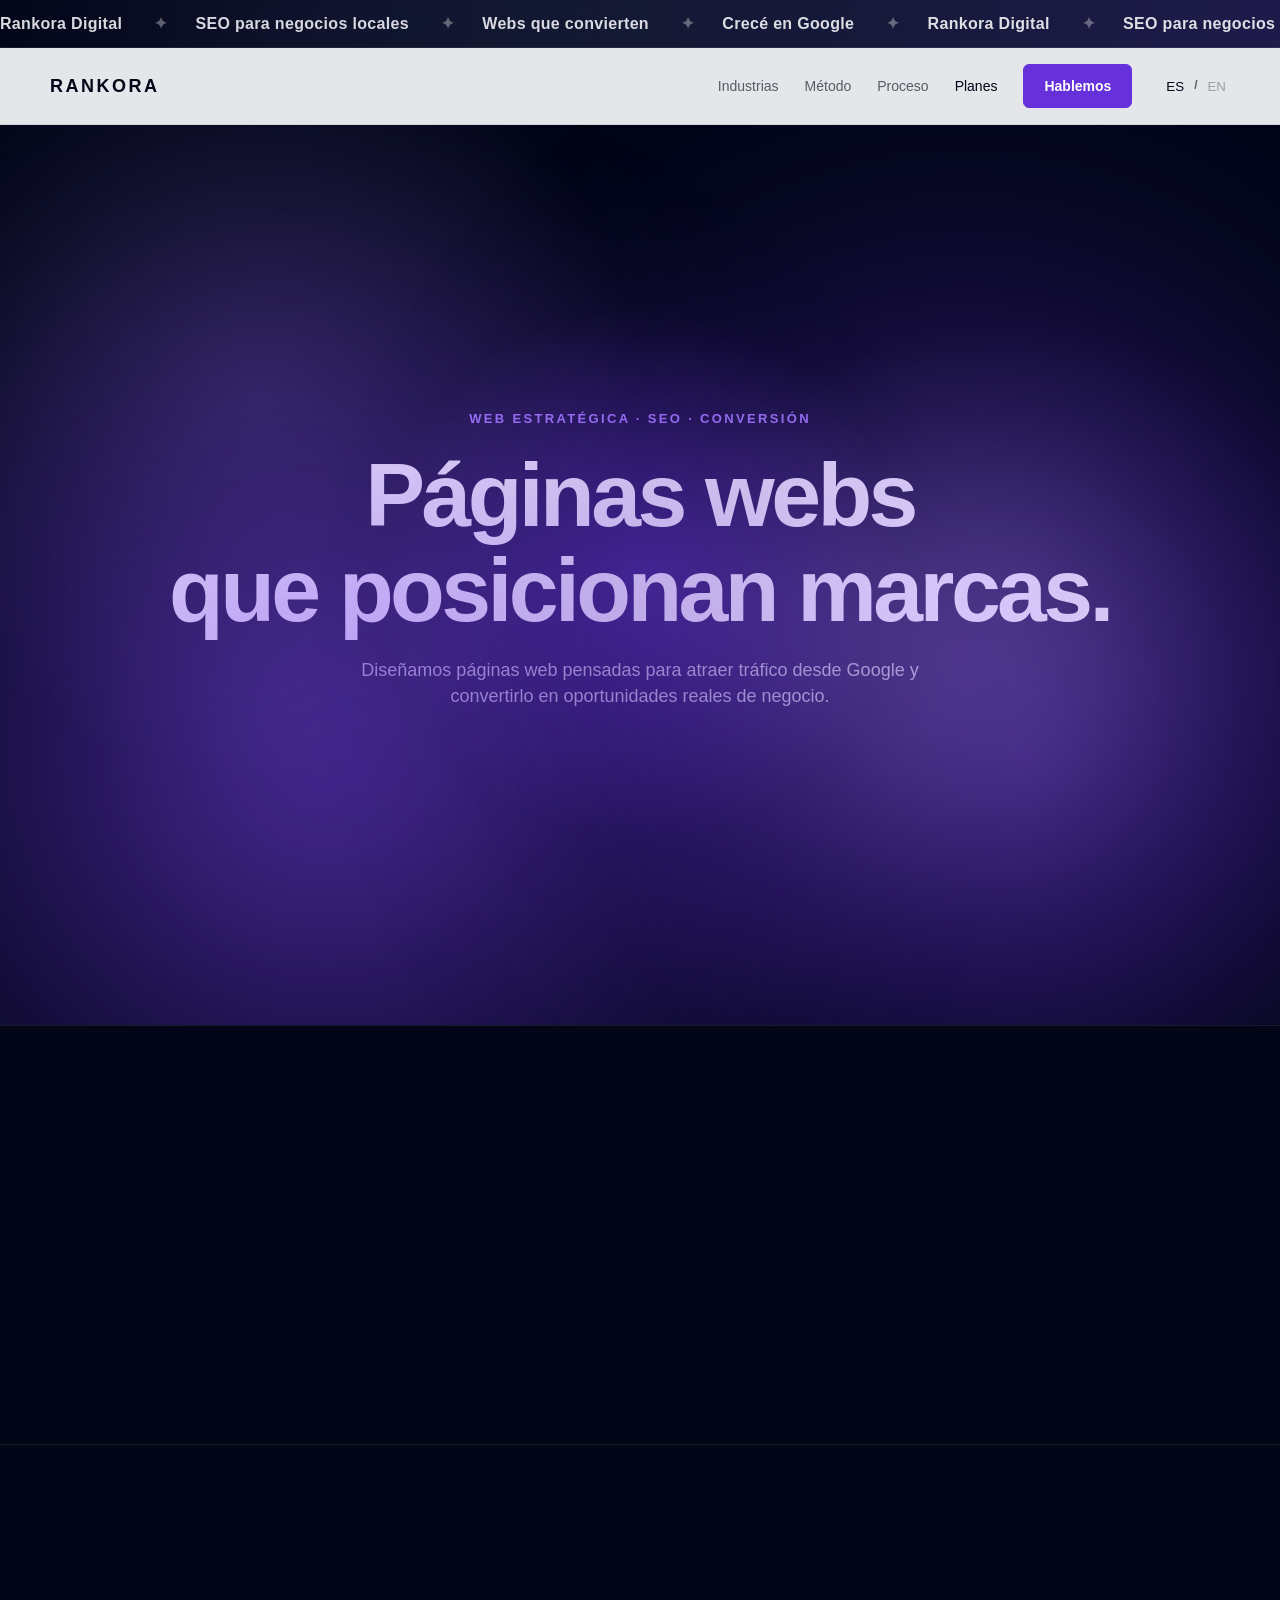
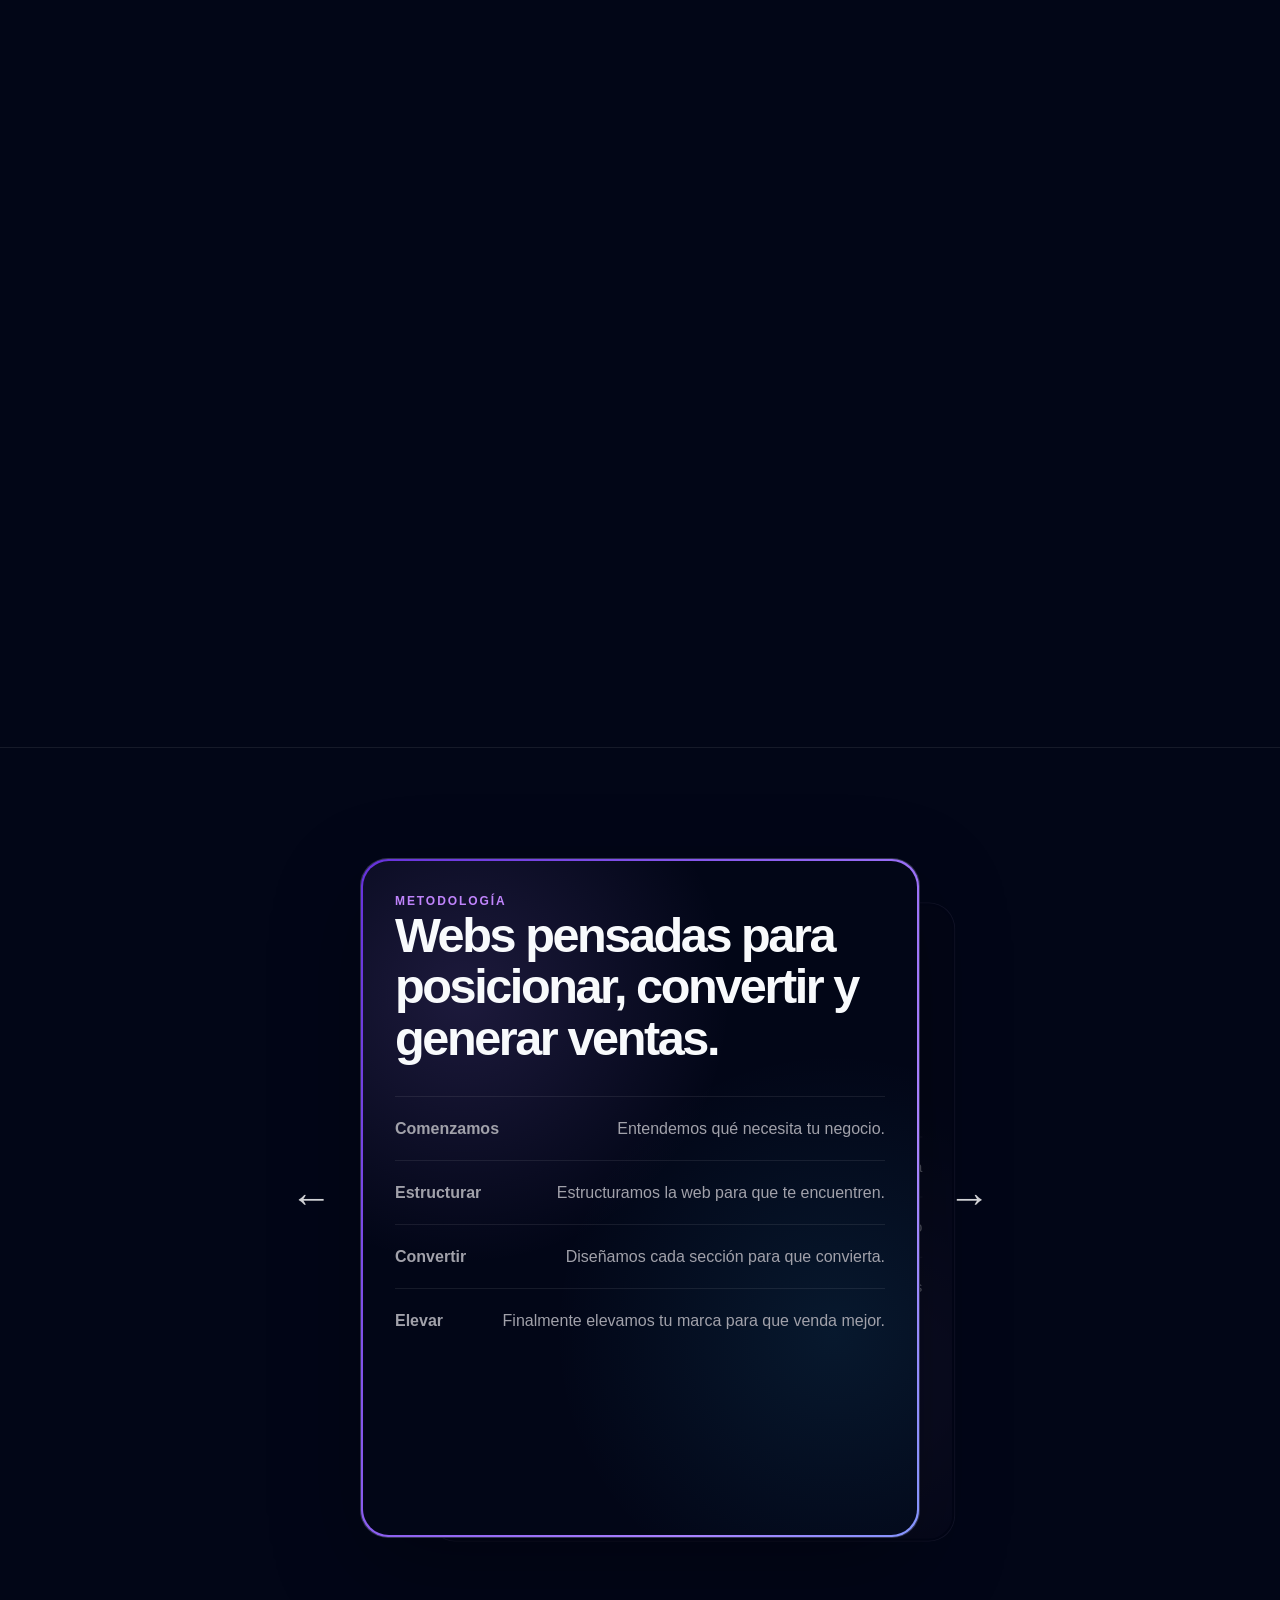
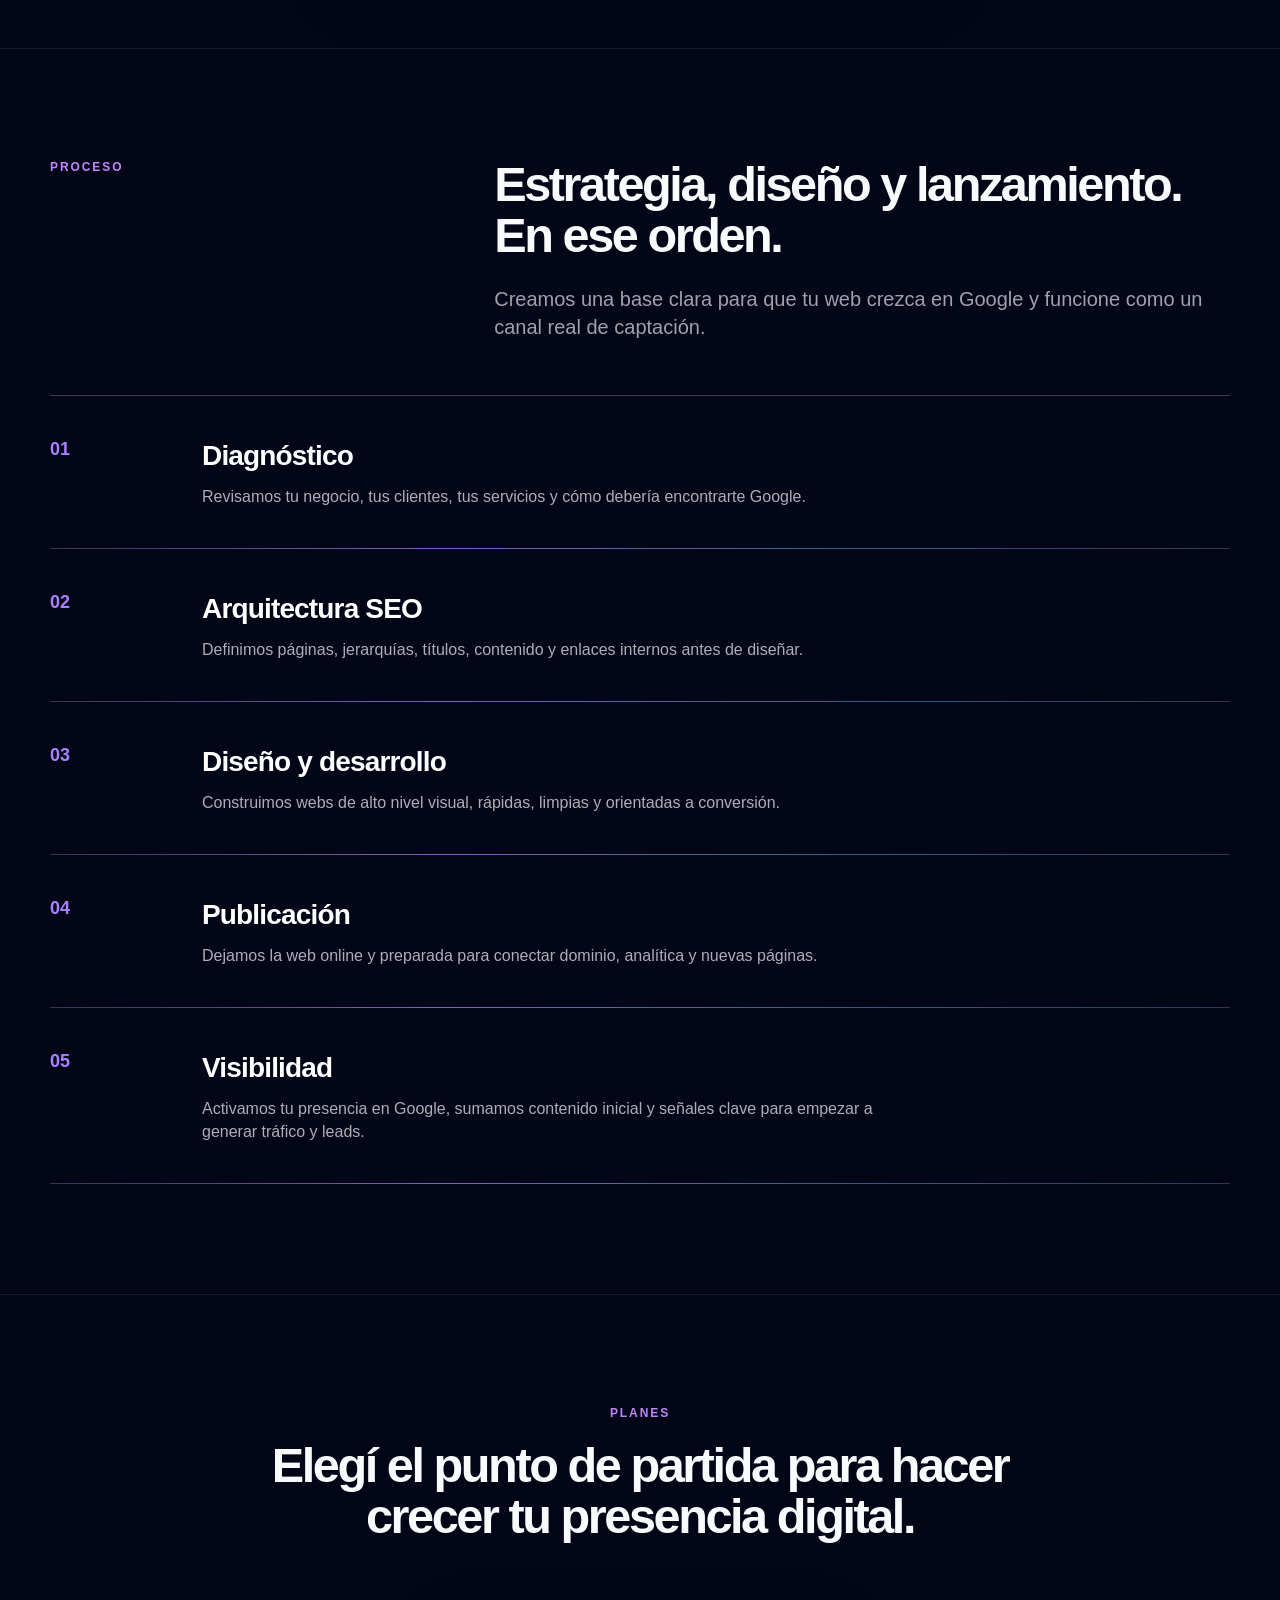
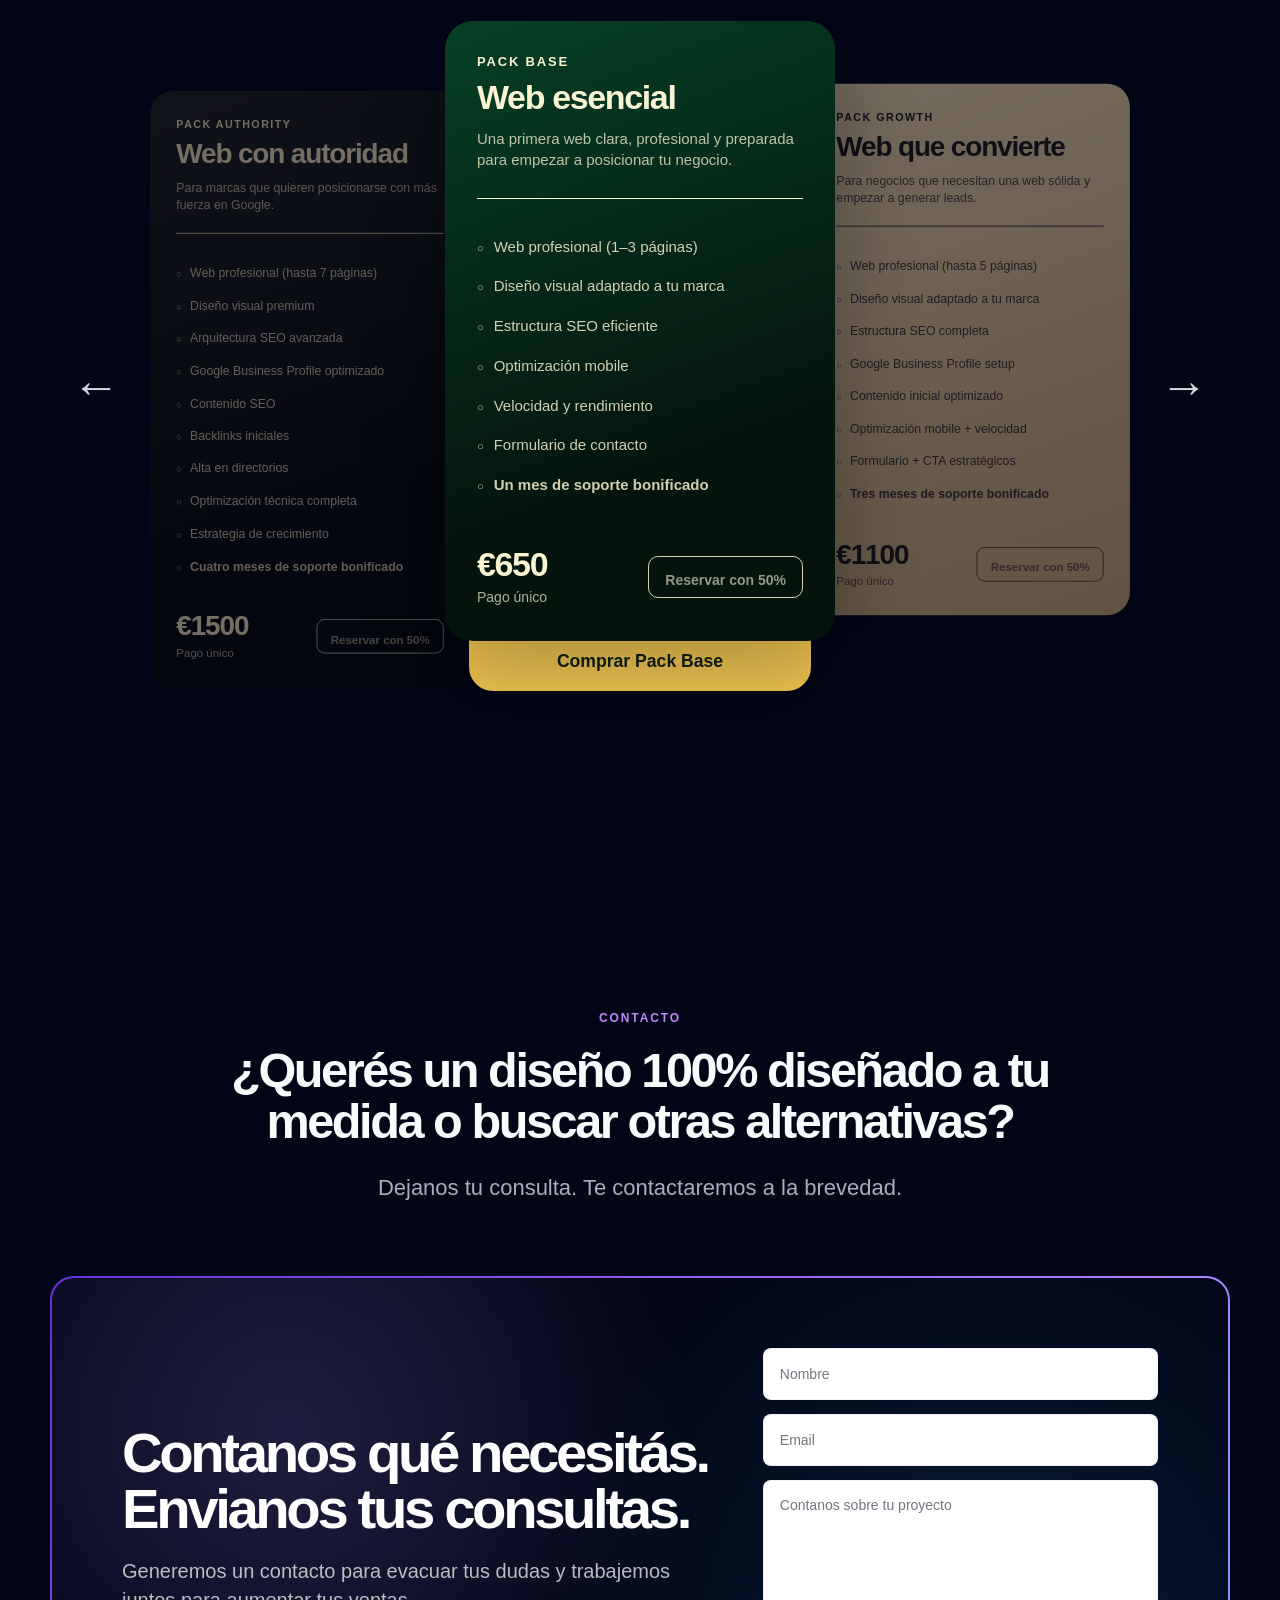
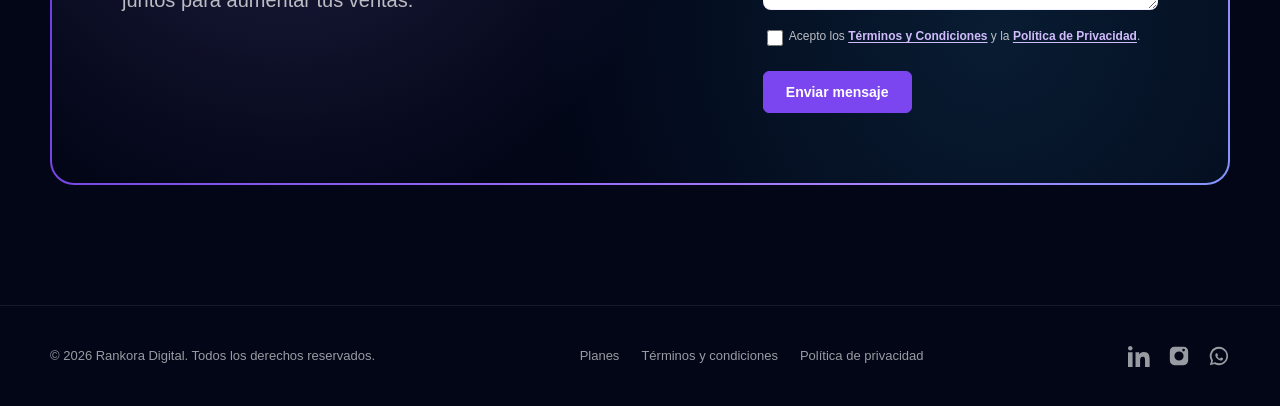
==== commit 6ad71e37: "Update index.html" ====
--- a/index.html
+++ b/index.html
@@ -1237,6 +1237,14 @@
   const navToggle = document.querySelector('.nav-toggle');
   const navMenu = document.querySelector('[data-nav-menu]');
 
+  function closeMobileMenu() {
+    if (!navToggle || !navMenu) return;
+
+    navMenu.classList.remove('is-open');
+    navToggle.classList.remove('is-open');
+    navToggle.setAttribute('aria-expanded', 'false');
+  }
+
   if (navToggle && navMenu) {
     navToggle.addEventListener('click', () => {
       const isOpen = navMenu.classList.toggle('is-open');
@@ -1246,29 +1254,69 @@
     });
 
     navMenu.querySelectorAll('a').forEach(link => {
-      link.addEventListener('click', () => {
-        navMenu.classList.remove('is-open');
-        navToggle.classList.remove('is-open');
-        navToggle.setAttribute('aria-expanded', 'false');
-      });
+      link.addEventListener('click', closeMobileMenu);
+    });
+
+    document.addEventListener('click', event => {
+      const clickedInsideNav = navMenu.contains(event.target);
+      const clickedToggle = navToggle.contains(event.target);
+
+      if (!clickedInsideNav && !clickedToggle) {
+        closeMobileMenu();
+      }
+    });
+
+    document.addEventListener('keydown', event => {
+      if (event.key === 'Escape') {
+        closeMobileMenu();
+      }
     });
   }
 
-  function addSwipe(element, onLeftSwipe, onRightSwipe) {
+  function addPremiumSwipe(element, onLeftSwipe, onRightSwipe) {
     if (!element) return;
 
     let startX = 0;
     let startY = 0;
-    let isSwiping = false;
-
-    element.addEventListener('touchstart', (event) => {
+    let currentX = 0;
+    let isDragging = false;
+    let hasMoved = false;
+
+    const minSwipeDistance = 56;
+    const maxVerticalTolerance = 70;
+
+    element.addEventListener('touchstart', event => {
+      if (event.touches.length !== 1) return;
+
       startX = event.touches[0].clientX;
       startY = event.touches[0].clientY;
-      isSwiping = true;
+      currentX = startX;
+      isDragging = true;
+      hasMoved = false;
+
+      element.classList.add('is-swiping');
     }, { passive: true });
 
-    element.addEventListener('touchend', (event) => {
-      if (!isSwiping) return;
+    element.addEventListener('touchmove', event => {
+      if (!isDragging) return;
+
+      currentX = event.touches[0].clientX;
+
+      const diffX = currentX - startX;
+      const diffY = event.touches[0].clientY - startY;
+
+      if (Math.abs(diffX) > 8) {
+        hasMoved = true;
+      }
+
+      if (Math.abs(diffY) > maxVerticalTolerance) {
+        isDragging = false;
+        element.classList.remove('is-swiping');
+      }
+    }, { passive: true });
+
+    element.addEventListener('touchend', event => {
+      if (!isDragging) return;
 
       const endX = event.changedTouches[0].clientX;
       const endY = event.changedTouches[0].clientY;
@@ -1276,7 +1324,11 @@
       const diffX = endX - startX;
       const diffY = endY - startY;
 
-      if (Math.abs(diffX) > 50 && Math.abs(diffX) > Math.abs(diffY)) {
+      const isHorizontalSwipe =
+        Math.abs(diffX) > minSwipeDistance &&
+        Math.abs(diffX) > Math.abs(diffY) * 1.25;
+
+      if (isHorizontalSwipe) {
         if (diffX < 0) {
           onLeftSwipe();
         } else {
@@ -1284,20 +1336,34 @@
         }
       }
 
-      isSwiping = false;
+      isDragging = false;
+      hasMoved = false;
+
+      element.classList.remove('is-swiping');
+      element.classList.add('has-swiped');
+
+      window.setTimeout(() => {
+        element.classList.remove('has-swiped');
+      }, 260);
+    }, { passive: true });
+
+    element.addEventListener('touchcancel', () => {
+      isDragging = false;
+      hasMoved = false;
+      element.classList.remove('is-swiping');
     }, { passive: true });
   }
 
   const methodSwipeArea = document.querySelector('.method-stack__cards');
 
   if (methodSwipeArea && typeof nextCard === 'function' && typeof prevCard === 'function') {
-    addSwipe(methodSwipeArea, nextCard, prevCard);
+    addPremiumSwipe(methodSwipeArea, nextCard, prevCard);
   }
 
   const plansSwipeArea = document.querySelector('.plans-track');
 
   if (plansSwipeArea && typeof goToNextPlan === 'function' && typeof goToPrevPlan === 'function') {
-    addSwipe(plansSwipeArea, goToNextPlan, goToPrevPlan);
+    addPremiumSwipe(plansSwipeArea, goToNextPlan, goToPrevPlan);
   }
 </script>
 
--- a/assets/css/home.css
+++ b/assets/css/home.css
@@ -237,7 +237,38 @@
   opacity: 1;
 }
 
-
+.nav-toggle {
+  display: none;
+  width: 42px;
+  height: 42px;
+  border: 0;
+  background: transparent;
+  cursor: pointer;
+  padding: 0;
+}
+
+.nav-toggle span {
+  display: block;
+  width: 24px;
+  height: 2px;
+  margin-left: auto;
+  background: #020617;
+  transition:
+    transform 0.25s ease,
+    opacity 0.25s ease;
+}
+
+.nav-toggle span + span {
+  margin-top: 7px;
+}
+
+.nav-toggle.is-open span:first-child {
+  transform: translateY(4.5px) rotate(45deg);
+}
+
+.nav-toggle.is-open span:last-child {
+  transform: translateY(-4.5px) rotate(-45deg);
+}
 
 /* =========================================================
    05. BUTTONS
@@ -1888,30 +1919,62 @@
     height: 68px;
   }
 
+  .nav-toggle {
+    display: block;
+    position: relative;
+    z-index: 30;
+  }
+
+  .nav-links {
+    position: fixed;
+    left: 0;
+    right: 0;
+    top: 68px;
+    z-index: 25;
+
+    display: grid;
+    gap: 0;
+
+    padding: 18px 24px 24px;
+    background: rgba(248, 250, 252, 0.98);
+    border-bottom: 1px solid rgba(2, 6, 23, 0.08);
+    box-shadow: 0 24px 80px rgba(2, 6, 23, 0.12);
+
+    opacity: 0;
+    transform: translateY(-10px);
+    pointer-events: none;
+
+    transition: opacity 0.25s ease, transform 0.25s ease;
+  }
+
+  .nav-links.is-open {
+    opacity: 1;
+    transform: translateY(0);
+    pointer-events: auto;
+  }
+
   .nav-links a:not(.btn),
   .nav-link-highlight {
-    display: none;
-  }
-
-  .nav-links {
     display: flex;
-    gap: 14px;
+    padding: 14px 0;
+    color: #020617;
+    font-size: 16px;
+    border-bottom: 1px solid rgba(2, 6, 23, 0.08);
   }
 
   .nav-links .btn {
-    min-height: 38px;
-    padding: 0 16px;
-    font-size: 13px;
+    width: fit-content;
+    margin-top: 18px;
+    min-height: 42px;
+    padding: 0 18px;
   }
 
   .lang-switch {
+    margin-top: 18px;
     margin-left: 0;
   }
 
-  .section {
-    padding: 88px 0;
-  }
-
+  .section,
   .intro-section {
     padding: 88px 0;
   }
@@ -1921,76 +1984,59 @@
   }
 
   .niche-card {
-    min-height: 320px;
-  }
-
+    min-height: 300px;
+  }
+
+  /* METHOD FIX */
   .method-stack {
     max-width: 100%;
-    min-height: 620px;
+    min-height: 560px;
   }
 
   .method-stack__cards {
-    min-height: 620px;
+    min-height: 560px;
   }
 
   .panel {
-    min-height: 580px;
+    min-height: 520px;
   }
 
   .method-arrow {
-    top: auto;
-    bottom: -54px;
-    font-size: 38px;
-  }
-
-  .method-arrow--prev {
-    left: calc(50% - 58px);
-  }
-
-  .method-arrow--next {
-    right: calc(50% - 58px);
-  }
-
+    display: none;
+  }
+
+  /* PROCESS */
   .process-item {
     grid-template-columns: 1fr;
     gap: 14px;
     padding: 34px 0;
   }
 
+  /* PLANS FIX */
   .plans-carousel {
-    min-height: 740px;
+    min-height: 720px;
   }
 
   .plans-track {
-    height: 710px;
+    height: 700px;
   }
 
   .plan-card {
-    width: min(370px, 84vw);
+    width: min(360px, 84vw);
   }
 
   .plan-card.is-prev {
-    transform: translateX(calc(-50% - 220px)) scale(0.72);
-    opacity: 0.28;
+    transform: translateX(calc(-50% - 200px)) scale(0.72);
+    opacity: 0.25;
   }
 
   .plan-card.is-next {
-    transform: translateX(calc(-50% + 220px)) scale(0.72);
-    opacity: 0.28;
+    transform: translateX(calc(-50% + 200px)) scale(0.72);
+    opacity: 0.25;
   }
 
   .plans-arrow {
-    top: auto;
-    bottom: 0;
-    font-size: 42px;
-  }
-
-  .plans-arrow--prev {
-    left: calc(50% - 58px);
-  }
-
-  .plans-arrow--next {
-    right: calc(50% - 58px);
+    display: none;
   }
 
   .contact-intro {
@@ -2015,6 +2061,7 @@
   }
 }
 
+
 /* -------------------------
    640px / Mobile
 ------------------------- */
@@ -2024,15 +2071,6 @@
     width: min(100% - 28px, var(--container));
   }
 
-  .rk-marquee__group {
-    gap: 22px;
-    padding: 10px 0;
-  }
-
-  .rk-marquee__track span {
-    font-size: 13px;
-  }
-
   .logo {
     font-size: 15px;
   }
@@ -2052,22 +2090,12 @@
   }
 
   .hero-copy {
-    max-width: 330px;
+    max-width: 320px;
     font-size: 16px;
   }
 
-  .eyebrow {
-    font-size: 11px;
-    letter-spacing: 0.14em;
-  }
-
-  h2,
-  .intro-content h2,
-  .industries-intro h2,
-  .plans-head h2,
-  .contact-intro h2 {
+  h2 {
     font-size: clamp(34px, 10vw, 48px);
-    line-height: 1.04;
   }
 
   .intro-content p,
@@ -2078,56 +2106,41 @@
 
   .niche-card {
     padding: 24px;
-    min-height: 300px;
-  }
-
-  .niche-card h3 {
-    font-size: 26px;
     min-height: auto;
   }
 
-  .niche-card p {
-    min-height: auto;
-  }
-
+  /* METHOD tighter */
   .method-stack,
   .method-stack__cards {
-    min-height: 670px;
+    min-height: 590px;
   }
 
   .panel {
-    min-height: 630px;
-    padding: 26px;
+    min-height: 550px;
+    padding: 24px;
   }
 
   .method-card.is-behind {
-    transform: translateX(24px) translateY(18px) scale(0.94);
+    transform: translateX(18px) translateY(14px) scale(0.95);
   }
 
   .list li {
     flex-direction: column;
     gap: 6px;
-    padding: 16px 0;
-  }
-
-  .process-item h3 {
-    font-size: 25px;
-  }
-
-  .plans-head {
-    margin-bottom: 42px;
-  }
-
+    padding: 14px 0;
+  }
+
+  /* PLANS clean */
   .plans-carousel {
-    min-height: 770px;
+    min-height: 740px;
   }
 
   .plans-track {
-    height: 735px;
+    height: 710px;
   }
 
   .plan-card {
-    width: min(350px, 90vw);
+    width: min(340px, 90vw);
   }
 
   .plan-card.is-prev,
@@ -2137,18 +2150,14 @@
   }
 
   .plan-card__main {
-    min-height: 650px;
-    padding: 28px;
-  }
-
-  .plan-card h3 {
-    font-size: 31px;
+    min-height: 620px;
+    padding: 26px;
   }
 
   .plan-price {
+    flex-direction: column;
     align-items: flex-start;
-    flex-direction: column;
-    gap: 14px;
+    gap: 12px;
   }
 
   .plan-reserve {
@@ -2156,36 +2165,7 @@
   }
 
   .plan-cta {
-    width: calc(100% - 36px);
-  }
-
-  .purchase-modal__box {
-    padding: 28px;
-  }
-
-  .contact-intro {
-    text-align: left;
-  }
-
-  .contact-intro h2,
-  .contact-intro p {
-    margin-left: 0;
-    margin-right: 0;
-  }
-
-  .cta-box h2 [data-i18n="es"],
-  .cta-box h2 [data-i18n="en"] {
-    font-size: clamp(34px, 10vw, 48px);
-    line-height: 1;
-  }
-
-  .cta-box p,
-  .cta-box p span {
-    font-size: 17px;
-  }
-
-  .contact-form {
-    max-width: 100%;
+    width: calc(100% - 32px);
   }
 
   .footer-center {
@@ -2194,6 +2174,7 @@
   }
 }
 
+
 /* -------------------------
    420px / Small mobile
 ------------------------- */
@@ -2216,35 +2197,37 @@
     padding: 72px 0;
   }
 
+  /* METHOD tighter */
   .method-stack,
   .method-stack__cards {
-    min-height: 720px;
+    min-height: 610px;
   }
 
   .panel {
-    min-height: 680px;
-    padding: 24px;
+    min-height: 570px;
+    padding: 22px;
   }
 
   .panel h2 {
-    font-size: 34px;
-  }
-
+    font-size: 32px;
+  }
+
+  /* PLANS tighter */
   .plans-carousel {
-    min-height: 790px;
+    min-height: 760px;
   }
 
   .plans-track {
-    height: 760px;
+    height: 730px;
   }
 
   .plan-card__main {
-    min-height: 670px;
-    padding: 24px;
+    min-height: 640px;
+    padding: 22px;
   }
 
   .plan-card h3 {
-    font-size: 29px;
+    font-size: 28px;
   }
 
   .plan-list li {
@@ -2252,11 +2235,10 @@
   }
 
   .contact-intro h2 {
-    font-size: 36px;
+    font-size: 34px;
   }
 
   .footer {
     padding: 34px 0;
   }
 }
-
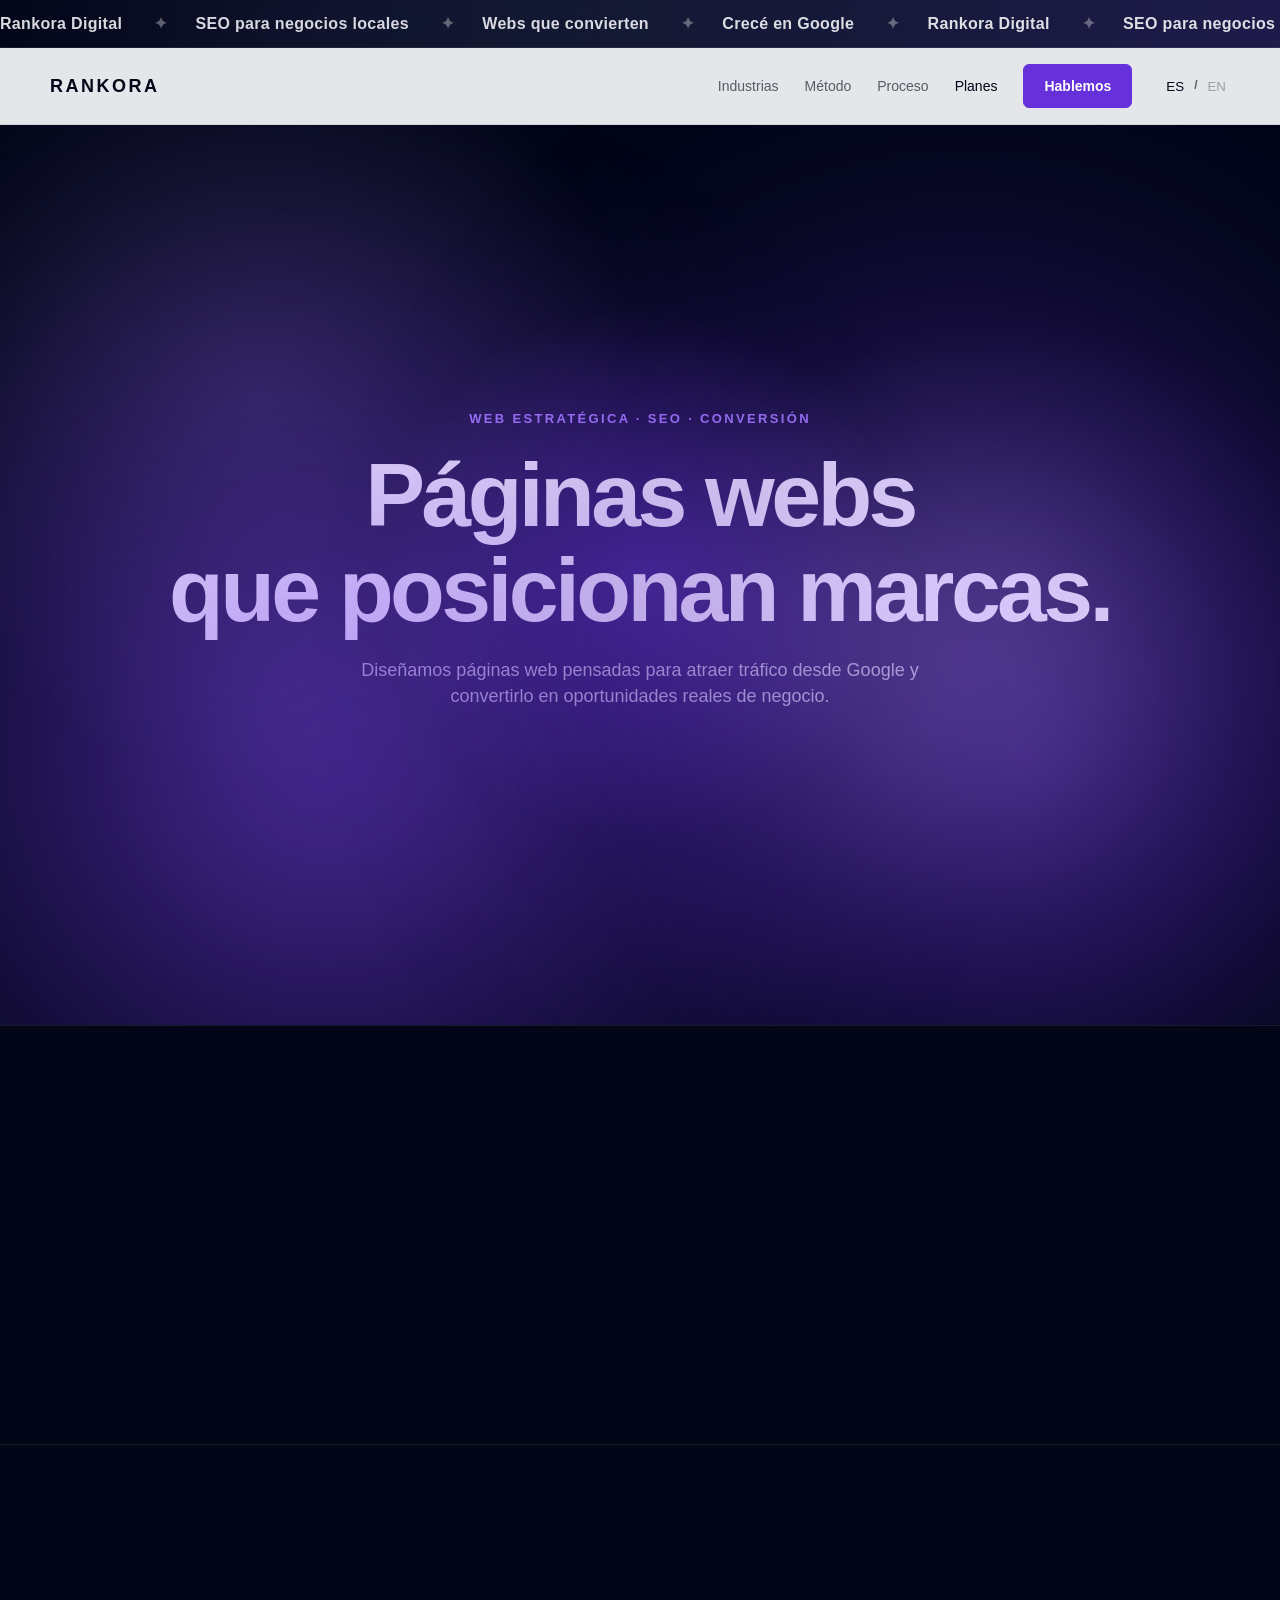
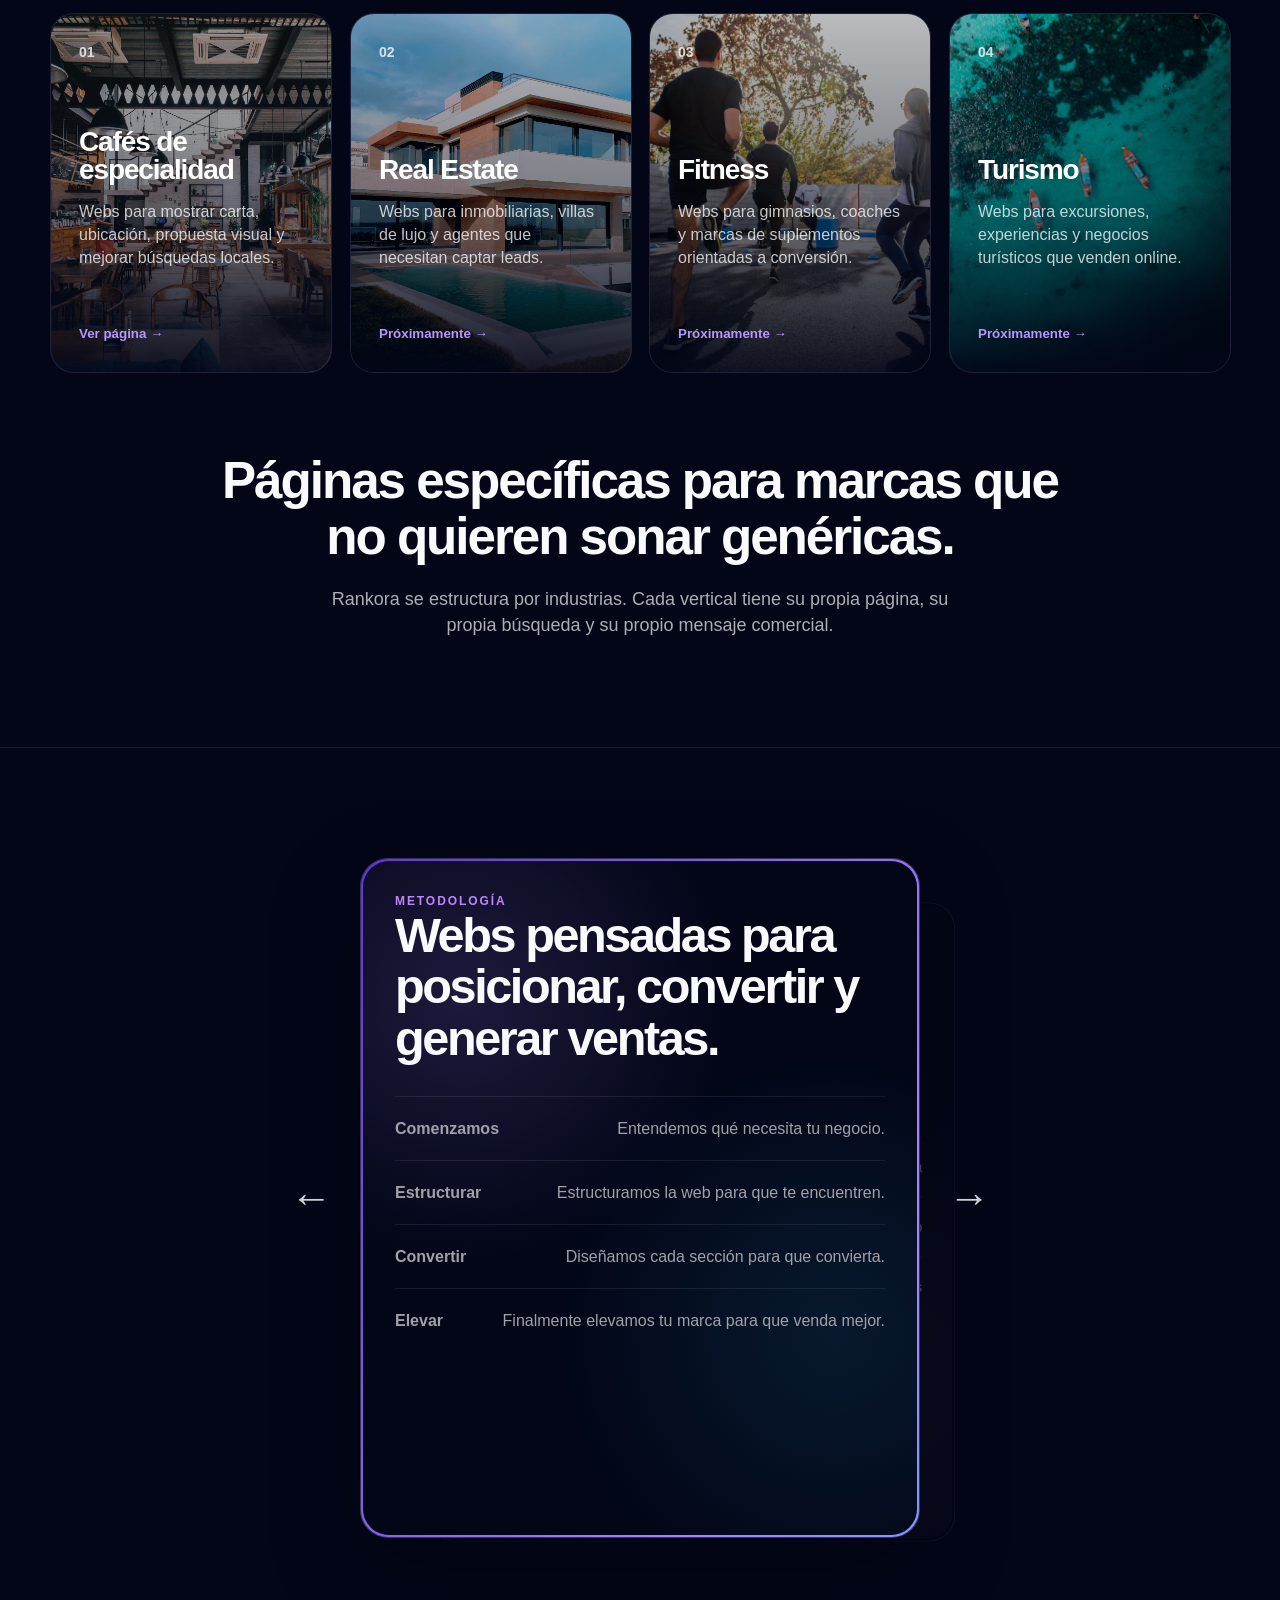
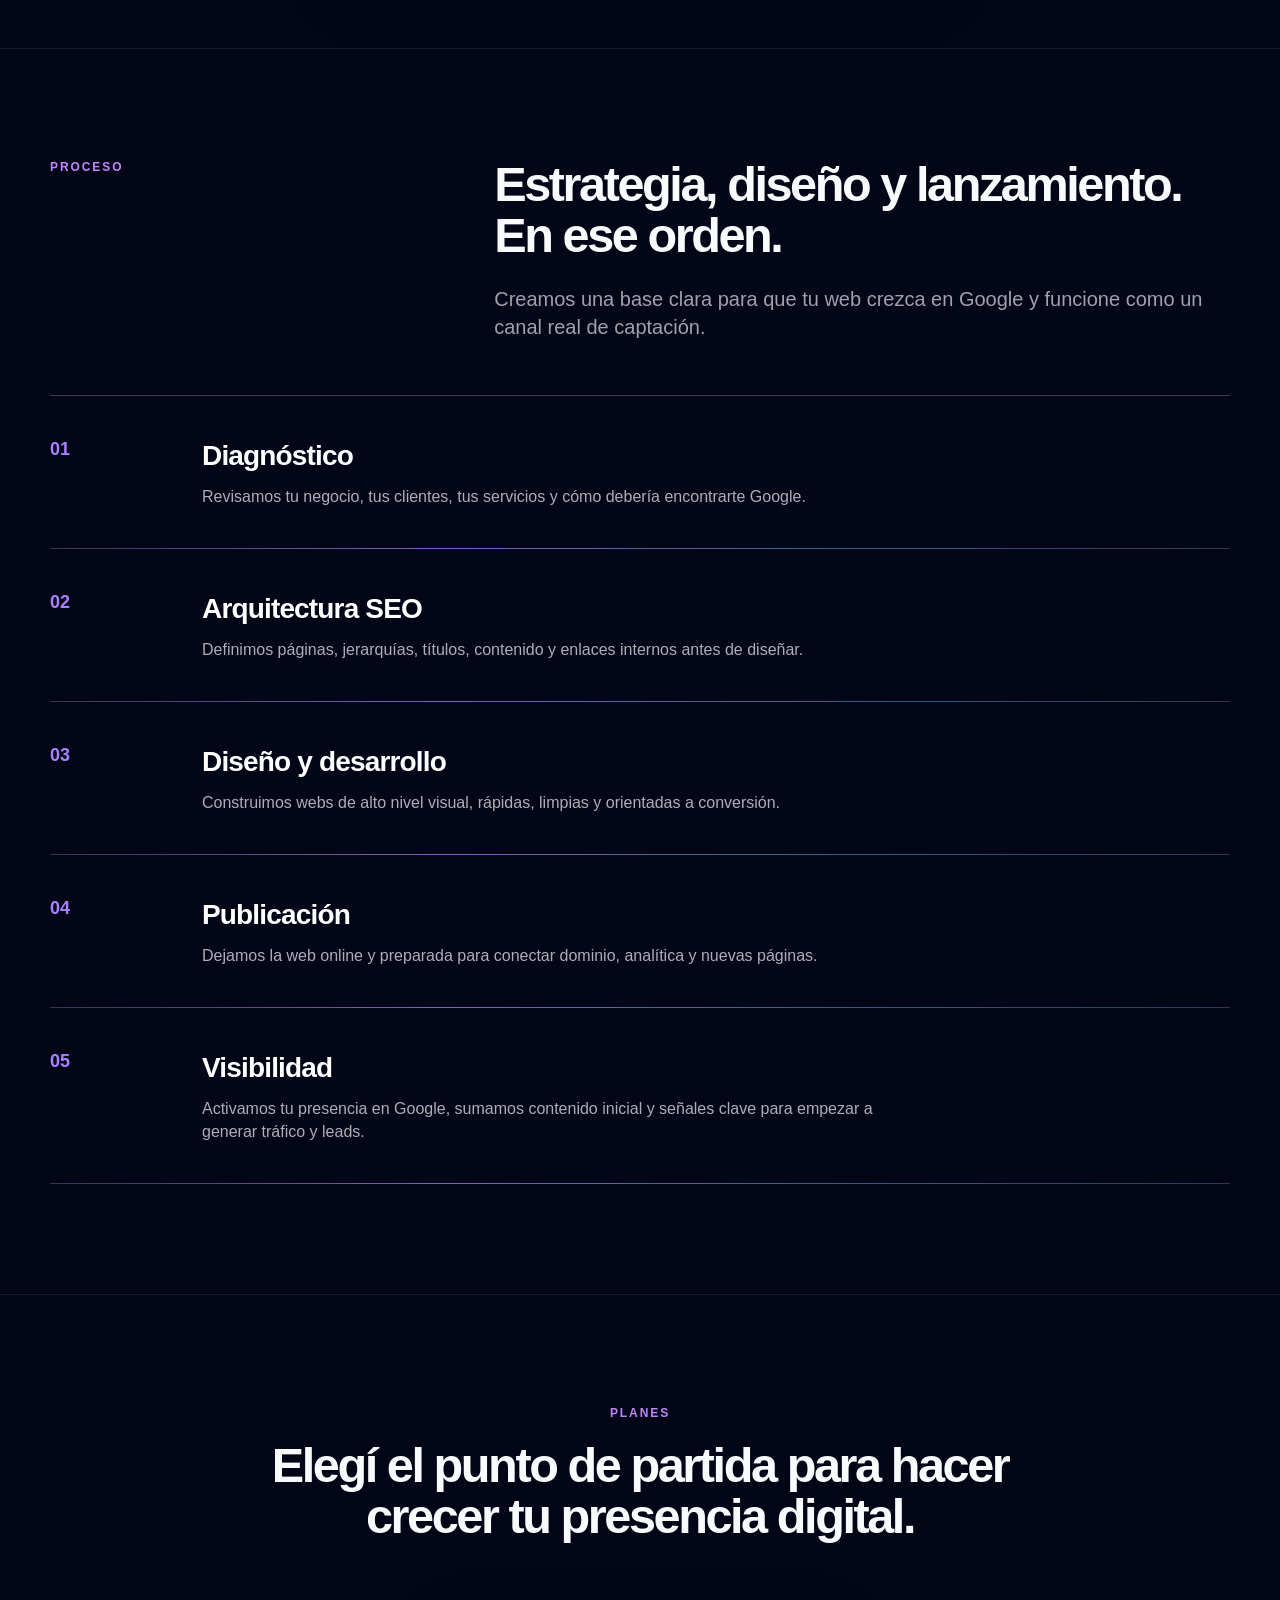
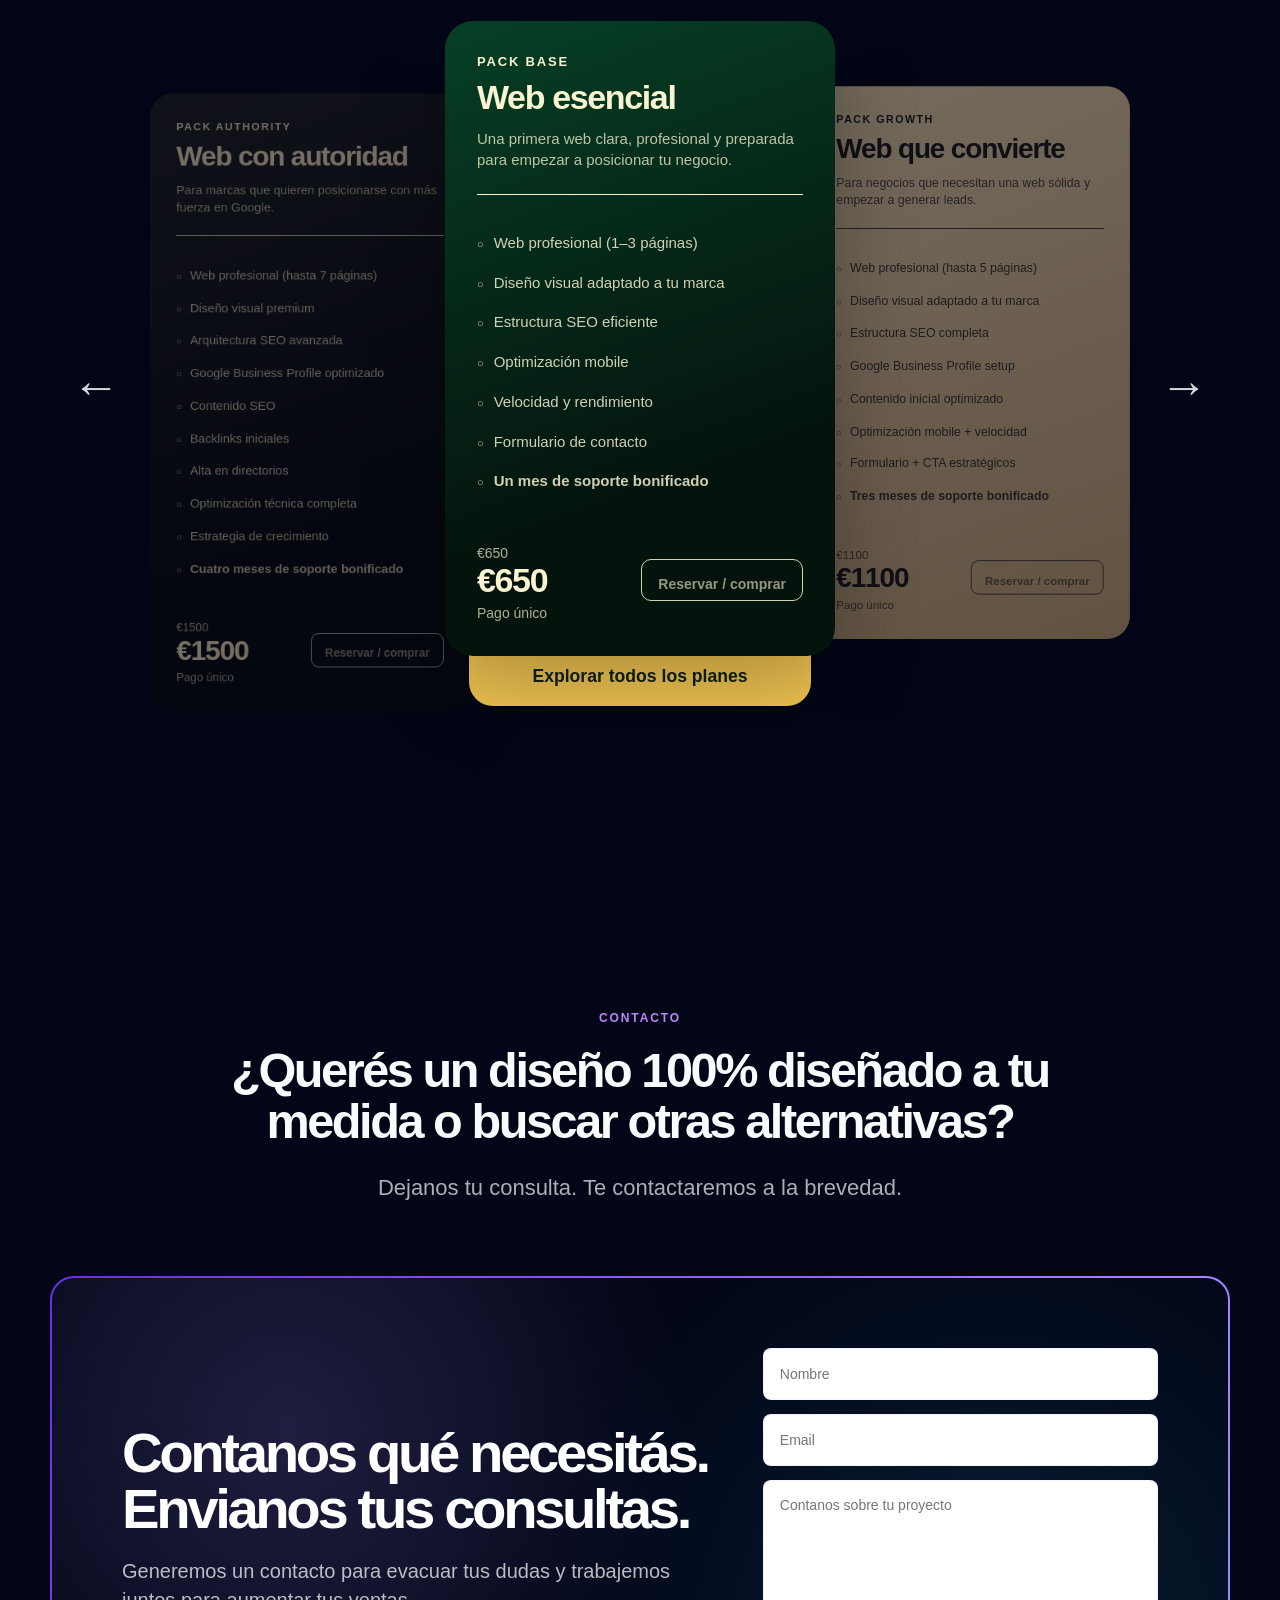
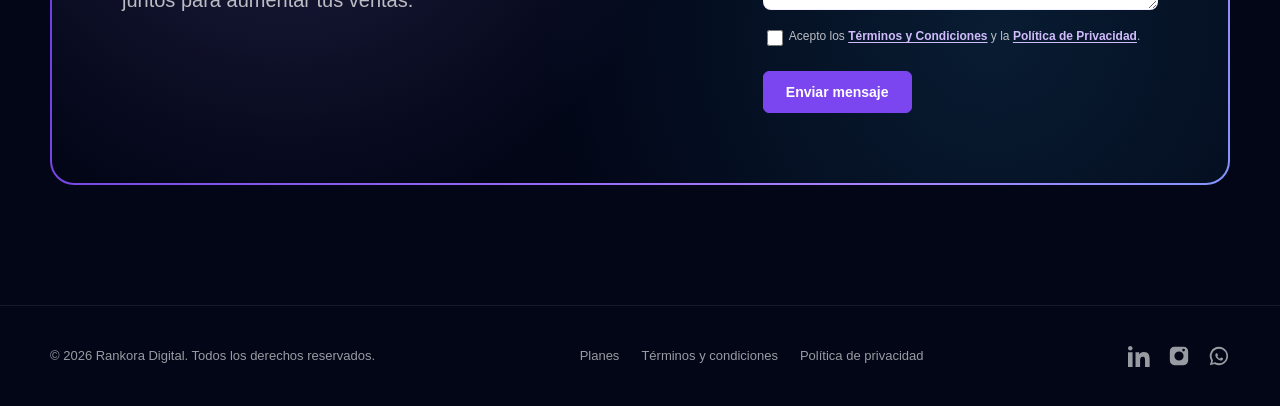
==== commit 2f66d7fe: "Update index.html" ====
--- a/index.html
+++ b/index.html
@@ -528,7 +528,7 @@
   </div>
 </section>
 
- <!-- =====================================================
+<!-- =====================================================
      09. PLANES
 ====================================================== -->
 
@@ -585,23 +585,24 @@
 
             <div class="plan-price">
               <div>
+                <span class="plan-price-old">€650</span>
                 <strong>€650</strong>
                 <span data-i18n="es">Pago único</span>
                 <span data-i18n="en" hidden>One-time payment</span>
               </div>
 
               <button class="plan-reserve" type="button" data-buy-plan="base">
-                <span data-i18n="es">Reservar con 50%</span>
-                <span data-i18n="en" hidden>Reserve with 50%</span>
+                <span data-i18n="es">Reservar / comprar</span>
+                <span data-i18n="en" hidden>Reserve / buy</span>
               </button>
             </div>
 
           </div>
 
-          <button class="plan-cta" type="button" data-buy-plan="base">
-            <span data-i18n="es">Comprar Pack Base</span>
-            <span data-i18n="en" hidden>Buy Base Pack</span>
-          </button>
+          <a href="/planes.html" class="plan-cta">
+            <span data-i18n="es">Explorar todos los planes</span>
+            <span data-i18n="en" hidden>Explore all plans</span>
+          </a>
         </article>
 
         <!-- GROWTH -->
@@ -635,23 +636,24 @@
 
             <div class="plan-price">
               <div>
+                <span class="plan-price-old">€1100</span>
                 <strong>€1100</strong>
                 <span data-i18n="es">Pago único</span>
                 <span data-i18n="en" hidden>One-time payment</span>
               </div>
 
               <button class="plan-reserve" type="button" data-buy-plan="growth">
-                <span data-i18n="es">Reservar con 50%</span>
-                <span data-i18n="en" hidden>Reserve with 50%</span>
+                <span data-i18n="es">Reservar / comprar</span>
+                <span data-i18n="en" hidden>Reserve / buy</span>
               </button>
             </div>
 
           </div>
 
-          <button class="plan-cta" type="button" data-buy-plan="growth">
-            <span data-i18n="es">Comprar Pack Growth</span>
-            <span data-i18n="en" hidden>Buy Growth Pack</span>
-          </button>
+          <a href="/planes.html" class="plan-cta">
+            <span data-i18n="es">Explorar todos los planes</span>
+            <span data-i18n="en" hidden>Explore all plans</span>
+          </a>
         </article>
 
         <!-- AUTHORITY -->
@@ -687,23 +689,24 @@
 
             <div class="plan-price">
               <div>
+                <span class="plan-price-old">€1500</span>
                 <strong>€1500</strong>
                 <span data-i18n="es">Pago único</span>
                 <span data-i18n="en" hidden>One-time payment</span>
               </div>
 
               <button class="plan-reserve" type="button" data-buy-plan="authority">
-                <span data-i18n="es">Reservar con 50%</span>
-                <span data-i18n="en" hidden>Reserve with 50%</span>
+                <span data-i18n="es">Reservar / comprar</span>
+                <span data-i18n="en" hidden>Reserve / buy</span>
               </button>
             </div>
 
           </div>
 
-          <button class="plan-cta" type="button" data-buy-plan="authority">
-            <span data-i18n="es">Comprar Pack Authority</span>
-            <span data-i18n="en" hidden>Buy Authority Pack</span>
-          </button>
+          <a href="/planes.html" class="plan-cta">
+            <span data-i18n="es">Explorar todos los planes</span>
+            <span data-i18n="en" hidden>Explore all plans</span>
+          </a>
         </article>
 
       </div>
@@ -731,19 +734,19 @@
       <h3 data-modal-title>Pack Base</h3>
 
       <p data-modal-copy>
-        <span data-i18n="es">Estás por comprar este plan.</span>
-        <span data-i18n="en" hidden>You are about to purchase this plan.</span>
+        <span data-i18n="es">Elegí cómo querés avanzar con este plan.</span>
+        <span data-i18n="en" hidden>Choose how you want to move forward with this plan.</span>
       </p>
 
       <div class="purchase-modal__price" data-modal-price>€650</div>
 
       <div class="purchase-modal__actions">
-        <a href="#" class="purchase-modal__button" data-payment-full target="_blank">
+        <a href="#" class="purchase-modal__button" data-payment-full target="_blank" rel="noopener">
           <span data-i18n="es">Pagar total</span>
           <span data-i18n="en" hidden>Pay in full</span>
         </a>
 
-        <a href="#" class="purchase-modal__button purchase-modal__button--secondary" data-payment-half target="_blank">
+        <a href="#" class="purchase-modal__button purchase-modal__button--secondary" data-payment-half target="_blank" rel="noopener">
           <span data-i18n="es">Reservar con 50%</span>
           <span data-i18n="en" hidden>Reserve with 50%</span>
         </a>
--- a/assets/css/home.css
+++ b/assets/css/home.css
@@ -2242,3 +2242,33 @@
     padding: 34px 0;
   }
 }
+
+/* =====================
+   SWIPE FEEDBACK
+===================== */
+
+.method-stack__cards,
+.plans-track {
+  touch-action: pan-y;
+}
+
+.method-stack__cards.is-swiping,
+.plans-track.is-swiping {
+  cursor: grabbing;
+}
+
+.method-stack__cards.has-swiped .method-card.is-active,
+.plans-track.has-swiped .plan-card.is-active {
+  animation: swipeSettle 0.26s ease;
+}
+
+@keyframes swipeSettle {
+  0% {
+    filter: brightness(1.04);
+  }
+
+  100% {
+    filter: brightness(1);
+  }
+}
+
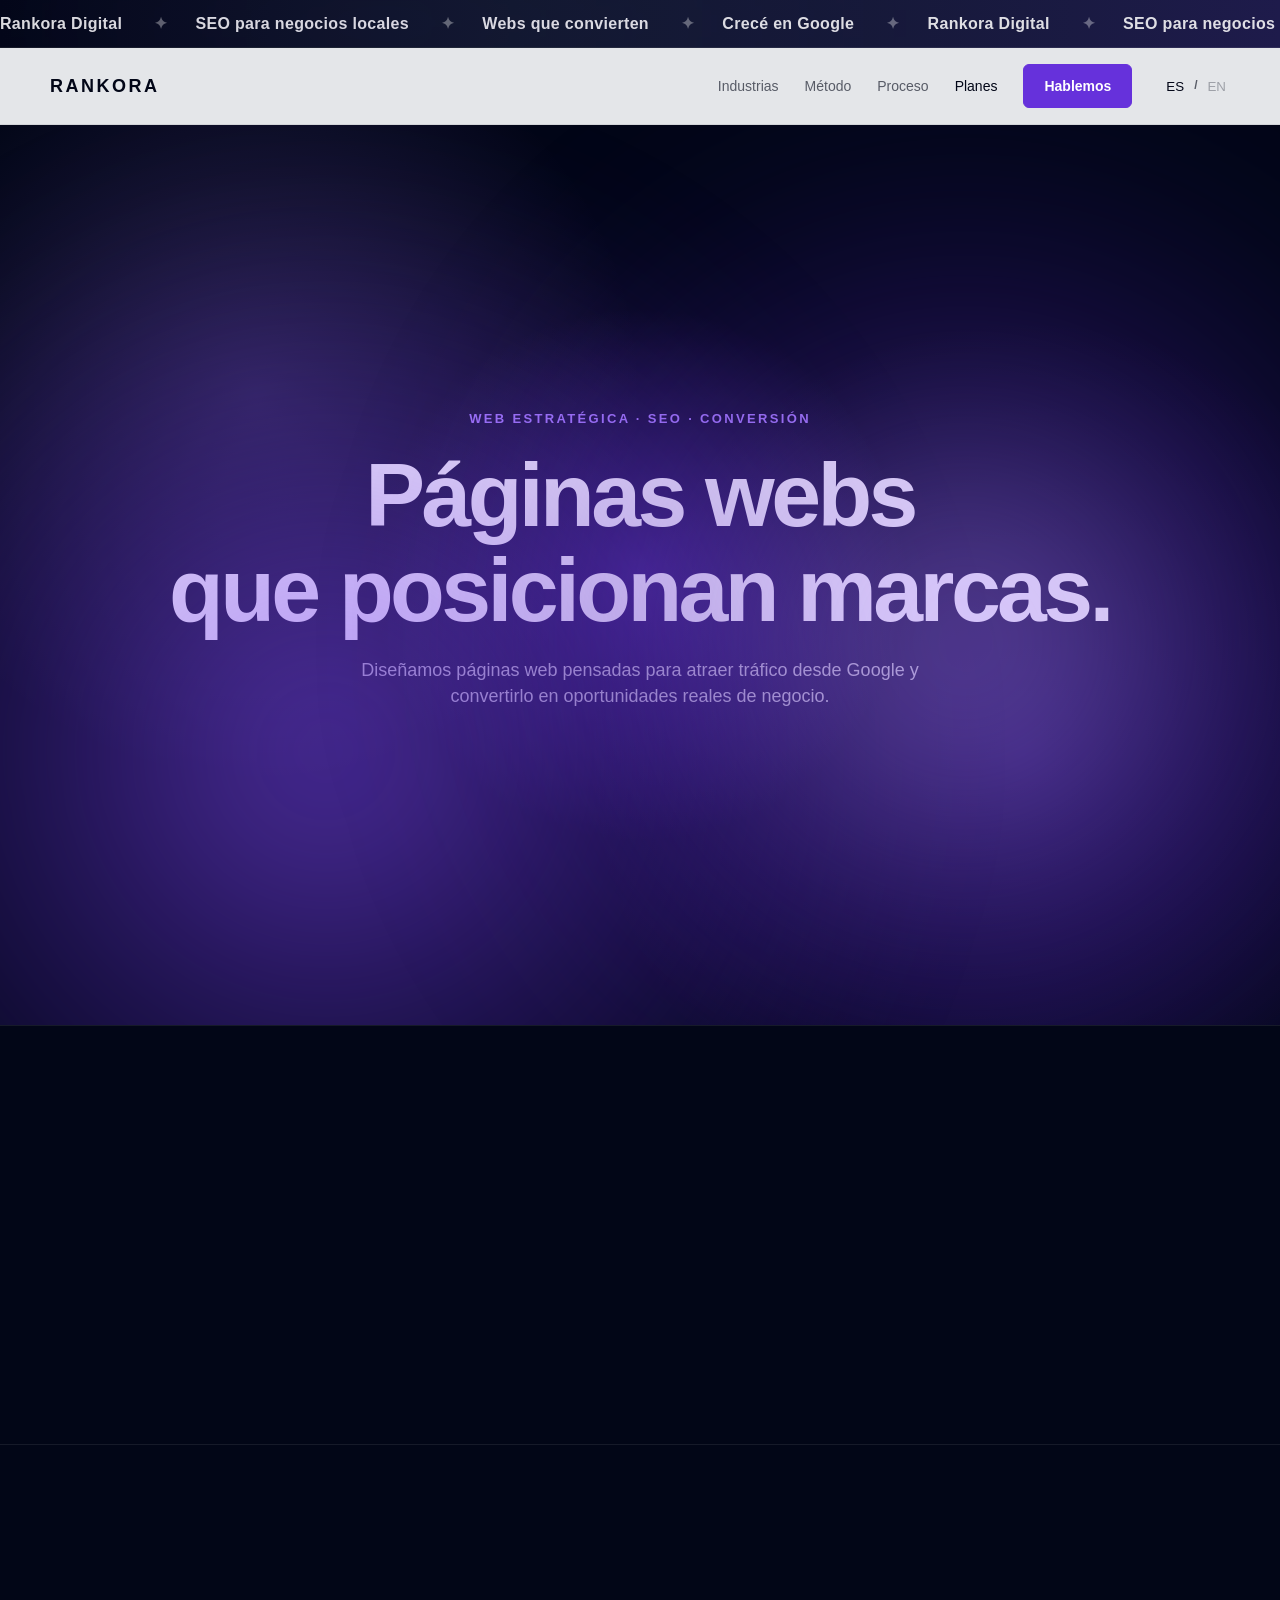
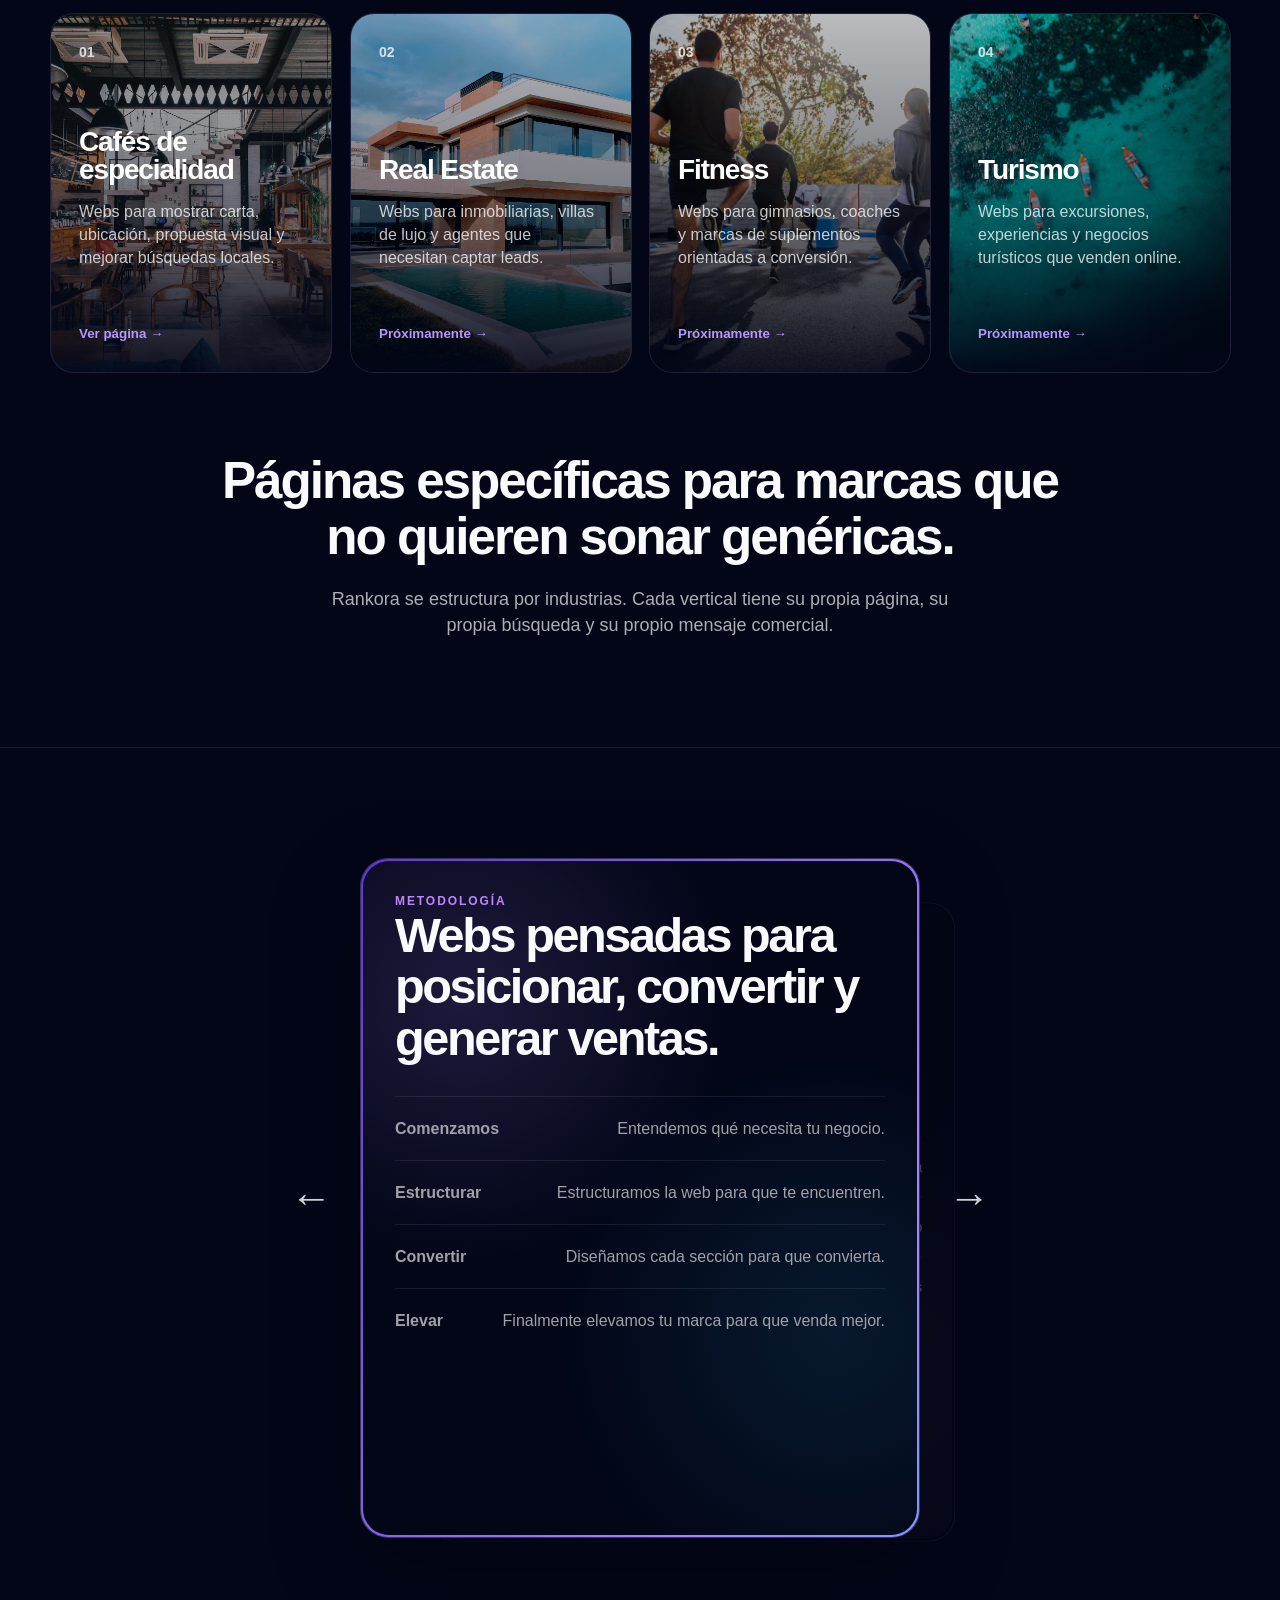
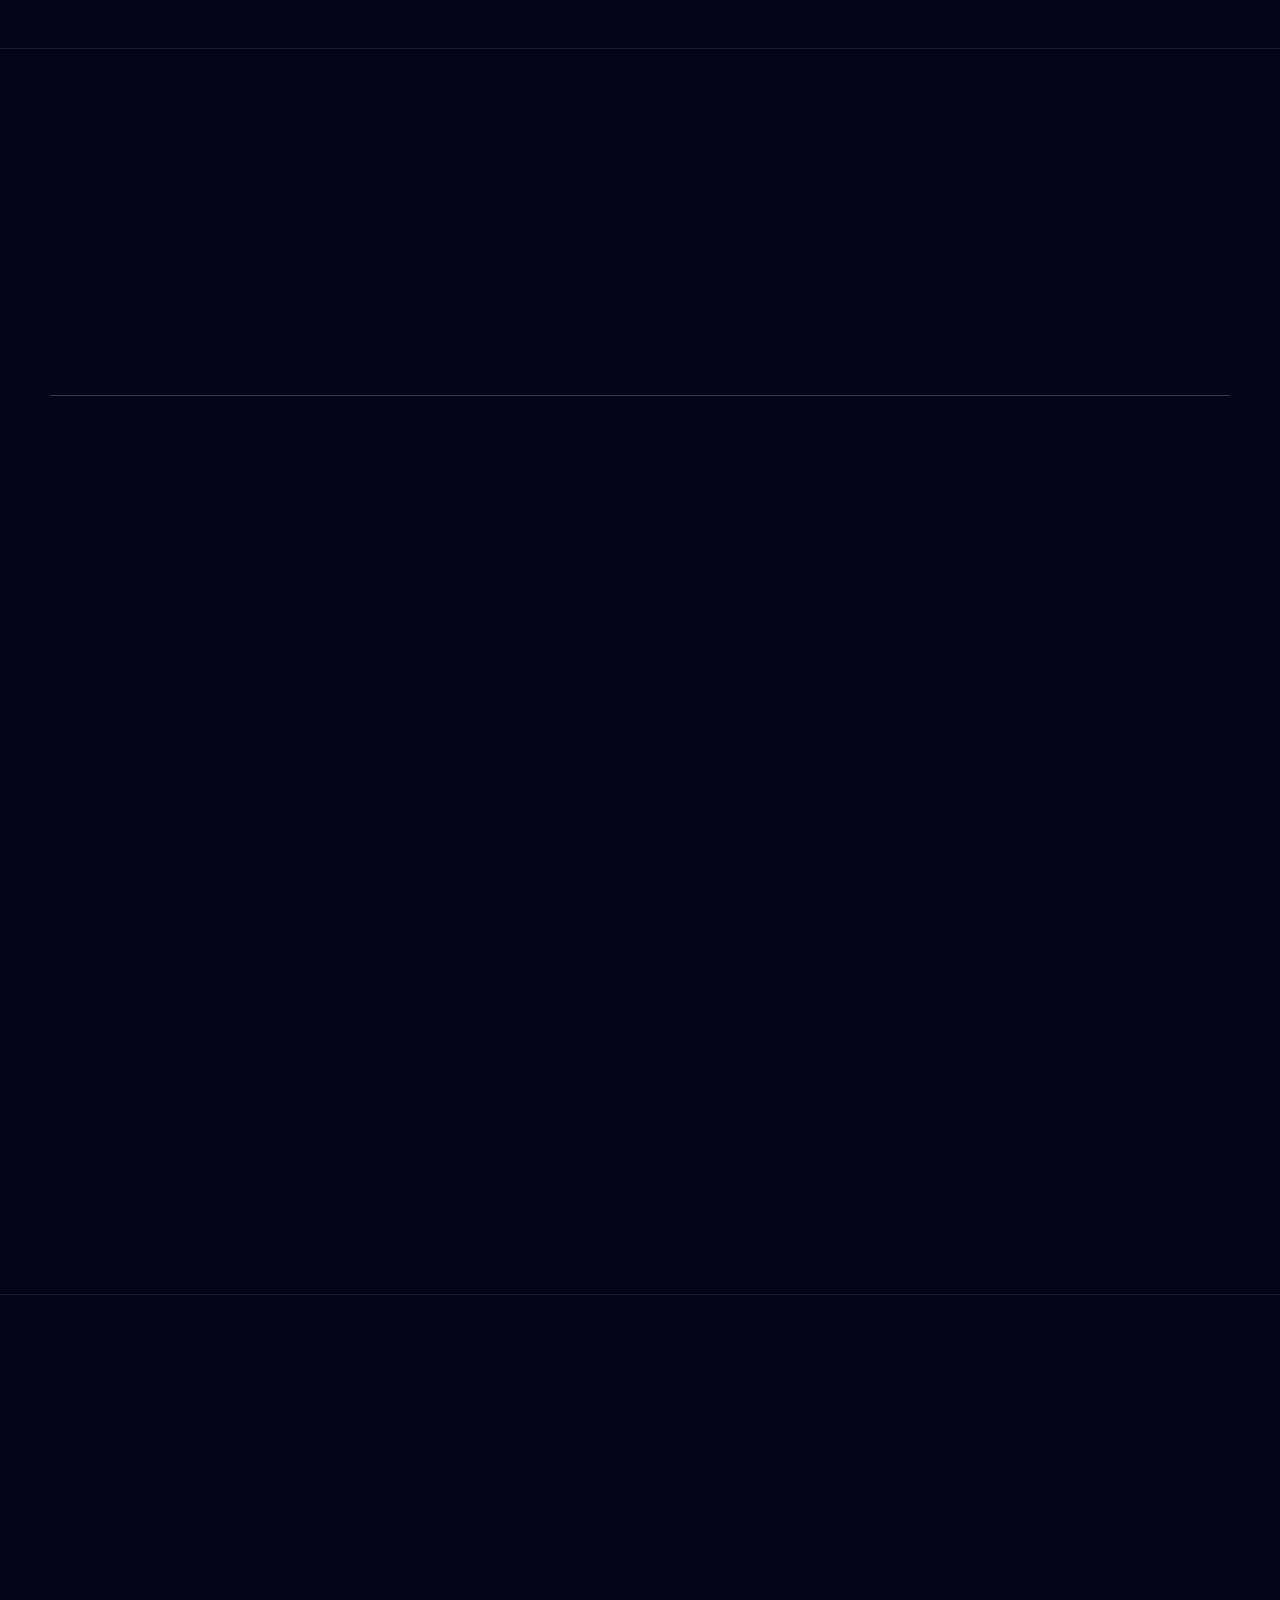
==== commit 66e9422e: "Update index.html" ====
--- a/index.html
+++ b/index.html
@@ -1122,31 +1122,31 @@
   const modalCopy = document.querySelector('[data-modal-copy]');
   const modalPrice = document.querySelector('[data-modal-price]');
   const paymentFull = document.querySelector('[data-payment-full]');
-const paymentHalf = document.querySelector('[data-payment-half]');
+  const paymentHalf = document.querySelector('[data-payment-half]');
 
   const plansData = {
-  base: {
-    title: 'Pack Base',
-    copy: 'Web esencial para empezar a posicionar tu negocio.',
-    price: '€650',
-    fullLink: '#',
-    halfLink: '#'
-  },
-  growth: {
-    title: 'Pack Growth',
-    copy: 'Web estratégica con primeras señales de visibilidad.',
-    price: '€1100',
-    fullLink: '#',
-    halfLink: '#'
-  },
-  authority: {
-    title: 'Pack Authority',
-    copy: 'Web, contenido SEO y señales externas para posicionar con más fuerza.',
-    price: '€1500',
-    fullLink: '#',
-    halfLink: '#'
-  }
-};
+    base: {
+      title: 'Pack Base',
+      copy: 'Elegí cómo querés avanzar con este plan.',
+      price: '€650',
+      fullLink: '#',
+      halfLink: '#'
+    },
+    growth: {
+      title: 'Pack Growth',
+      copy: 'Elegí cómo querés avanzar con este plan.',
+      price: '€1100',
+      fullLink: '#',
+      halfLink: '#'
+    },
+    authority: {
+      title: 'Pack Authority',
+      copy: 'Elegí cómo querés avanzar con este plan.',
+      price: '€1500',
+      fullLink: '#',
+      halfLink: '#'
+    }
+  };
 
   function openPurchaseModal(planKey) {
     const plan = plansData[planKey];
@@ -1156,6 +1156,7 @@
     modalTitle.textContent = plan.title;
     modalCopy.textContent = plan.copy;
     modalPrice.textContent = plan.price;
+
     paymentFull.href = plan.fullLink;
     paymentHalf.href = plan.halfLink;
 
@@ -1171,7 +1172,7 @@
   }
 
   buyButtons.forEach(button => {
-    button.addEventListener('click', (event) => {
+    button.addEventListener('click', event => {
       event.stopPropagation();
       openPurchaseModal(button.dataset.buyPlan);
     });
@@ -1181,7 +1182,7 @@
     button.addEventListener('click', closePurchaseModal);
   });
 
-  document.addEventListener('keydown', (event) => {
+  document.addEventListener('keydown', event => {
     if (event.key === 'Escape') {
       closePurchaseModal();
     }
--- a/assets/css/home.css
+++ b/assets/css/home.css
@@ -1168,6 +1168,16 @@
   opacity: 0.7;
 }
 
+.plan-price-old {
+  display: inline-block;
+  width: fit-content;
+  margin-bottom: 4px;
+  font-size: 14px;
+  line-height: 1;
+  text-decoration: line-through;
+  opacity: 0.48;
+}
+
 .plan-price > div {
   display: flex;
   flex-direction: column;
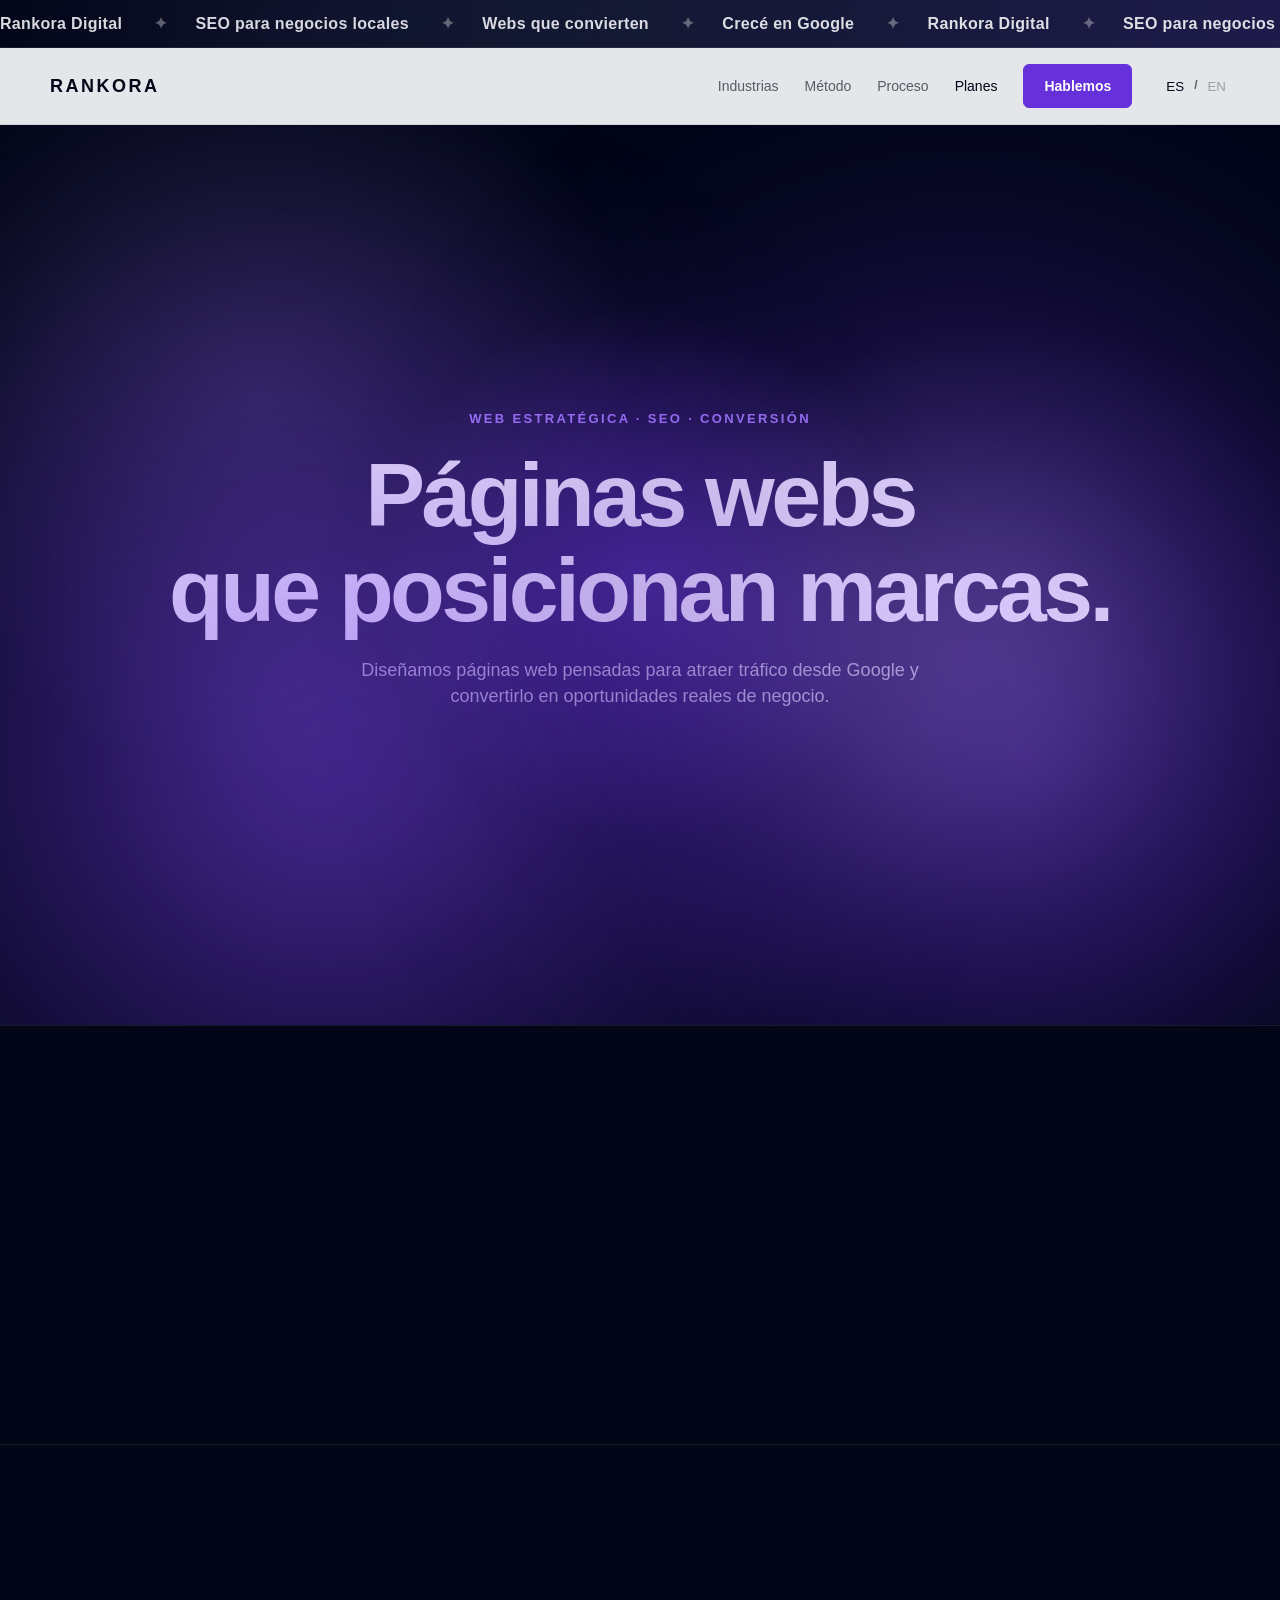
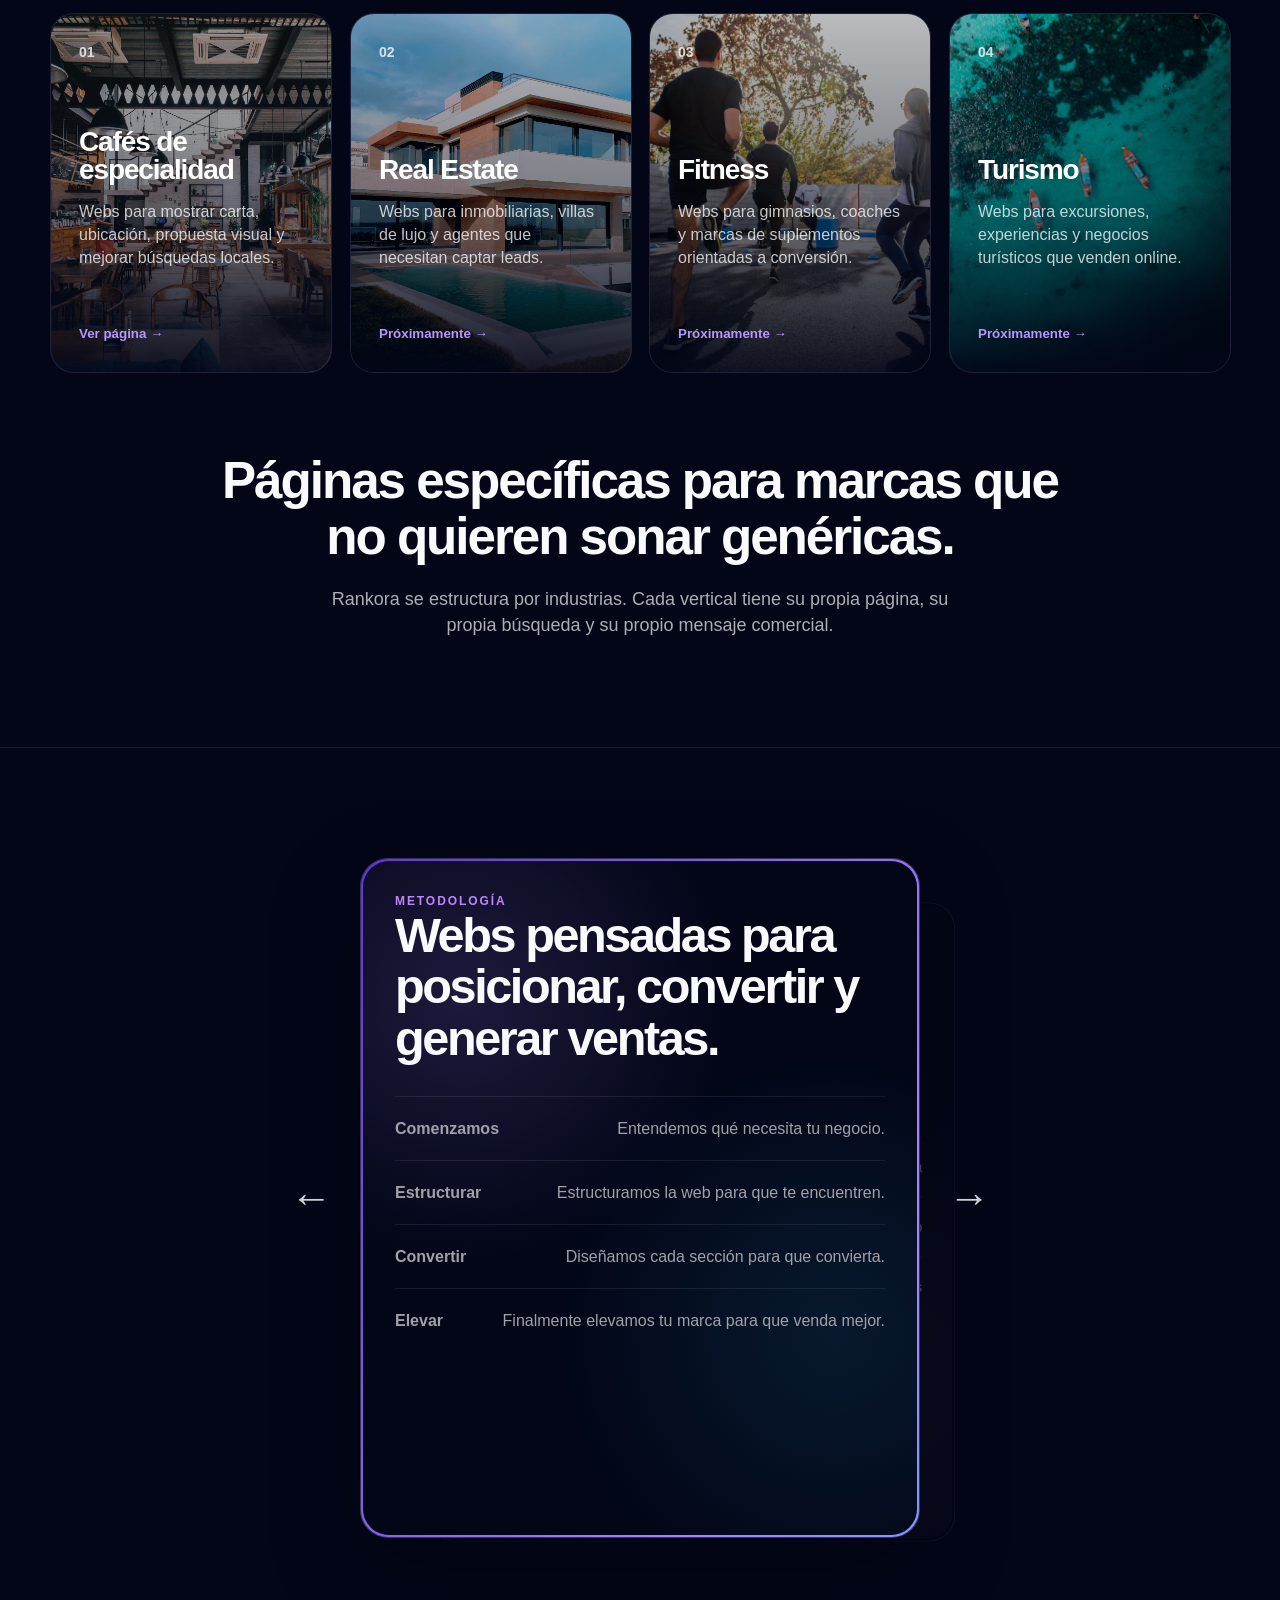
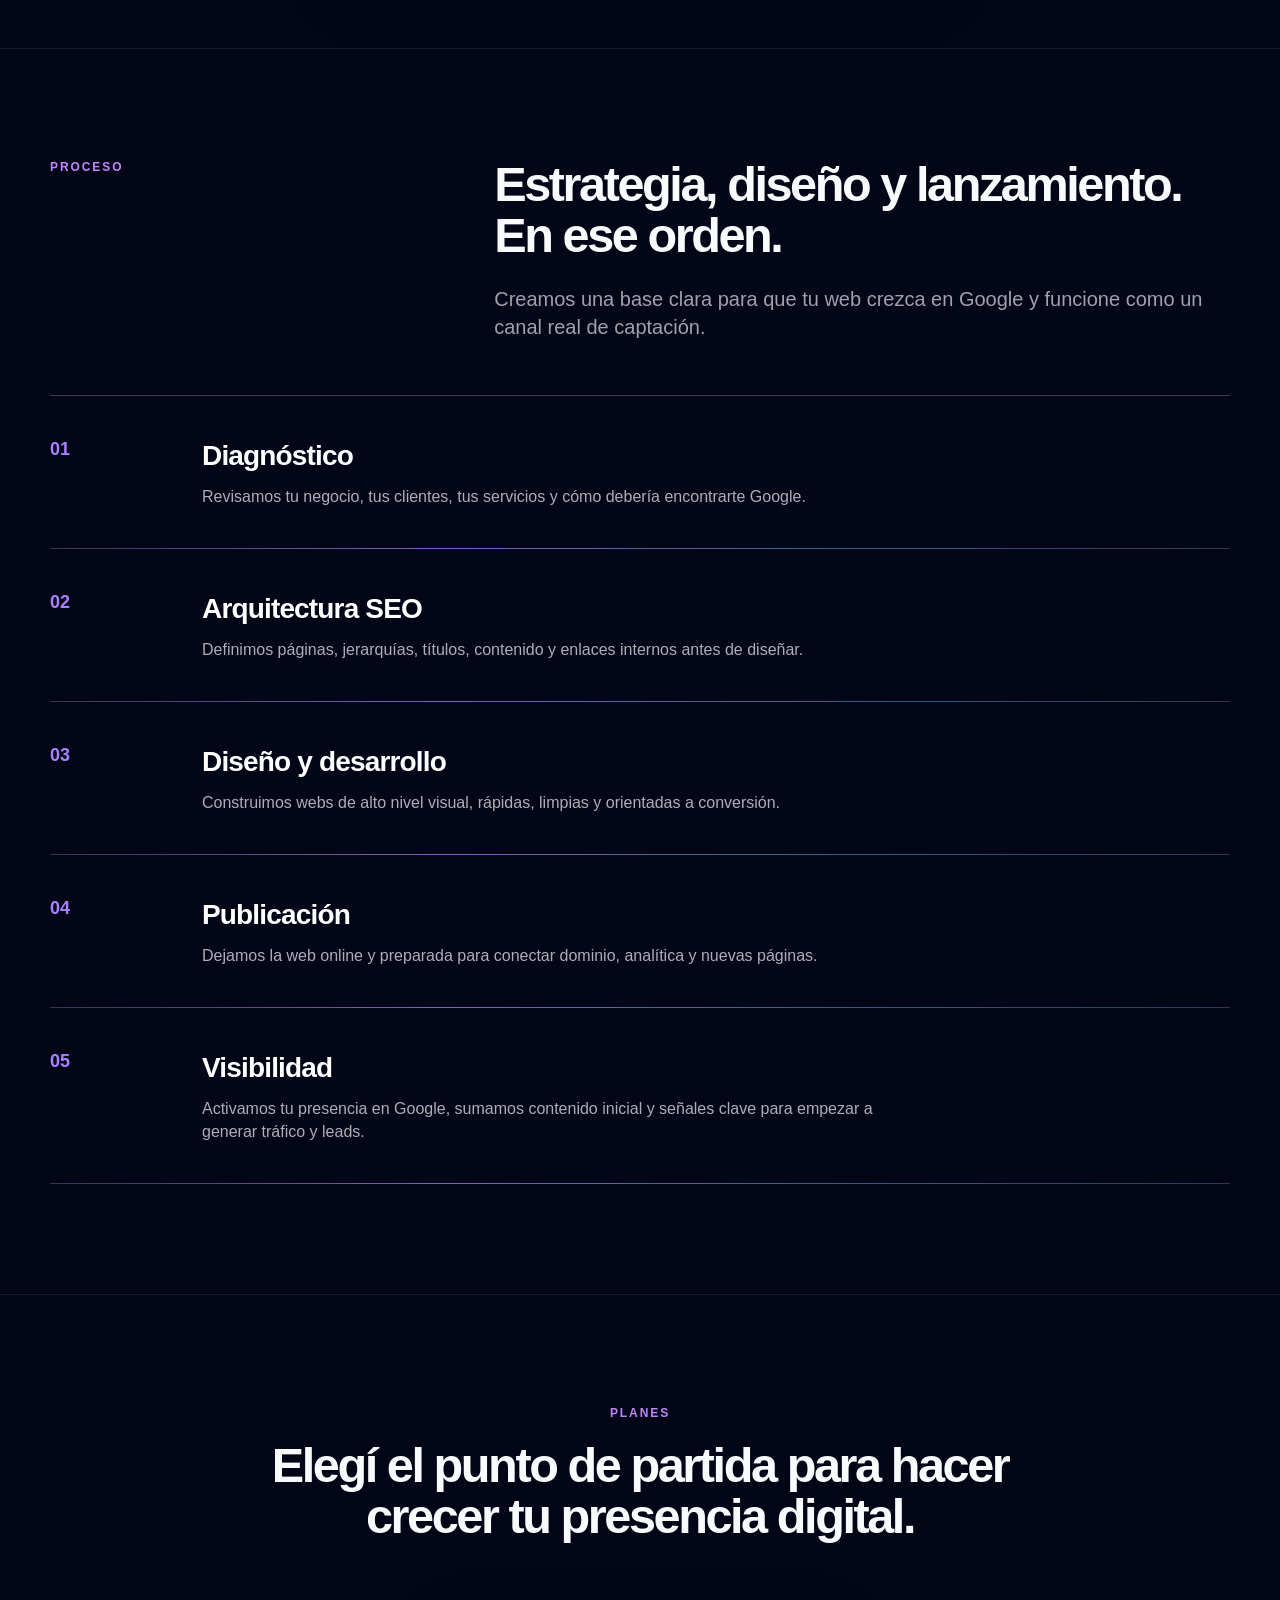
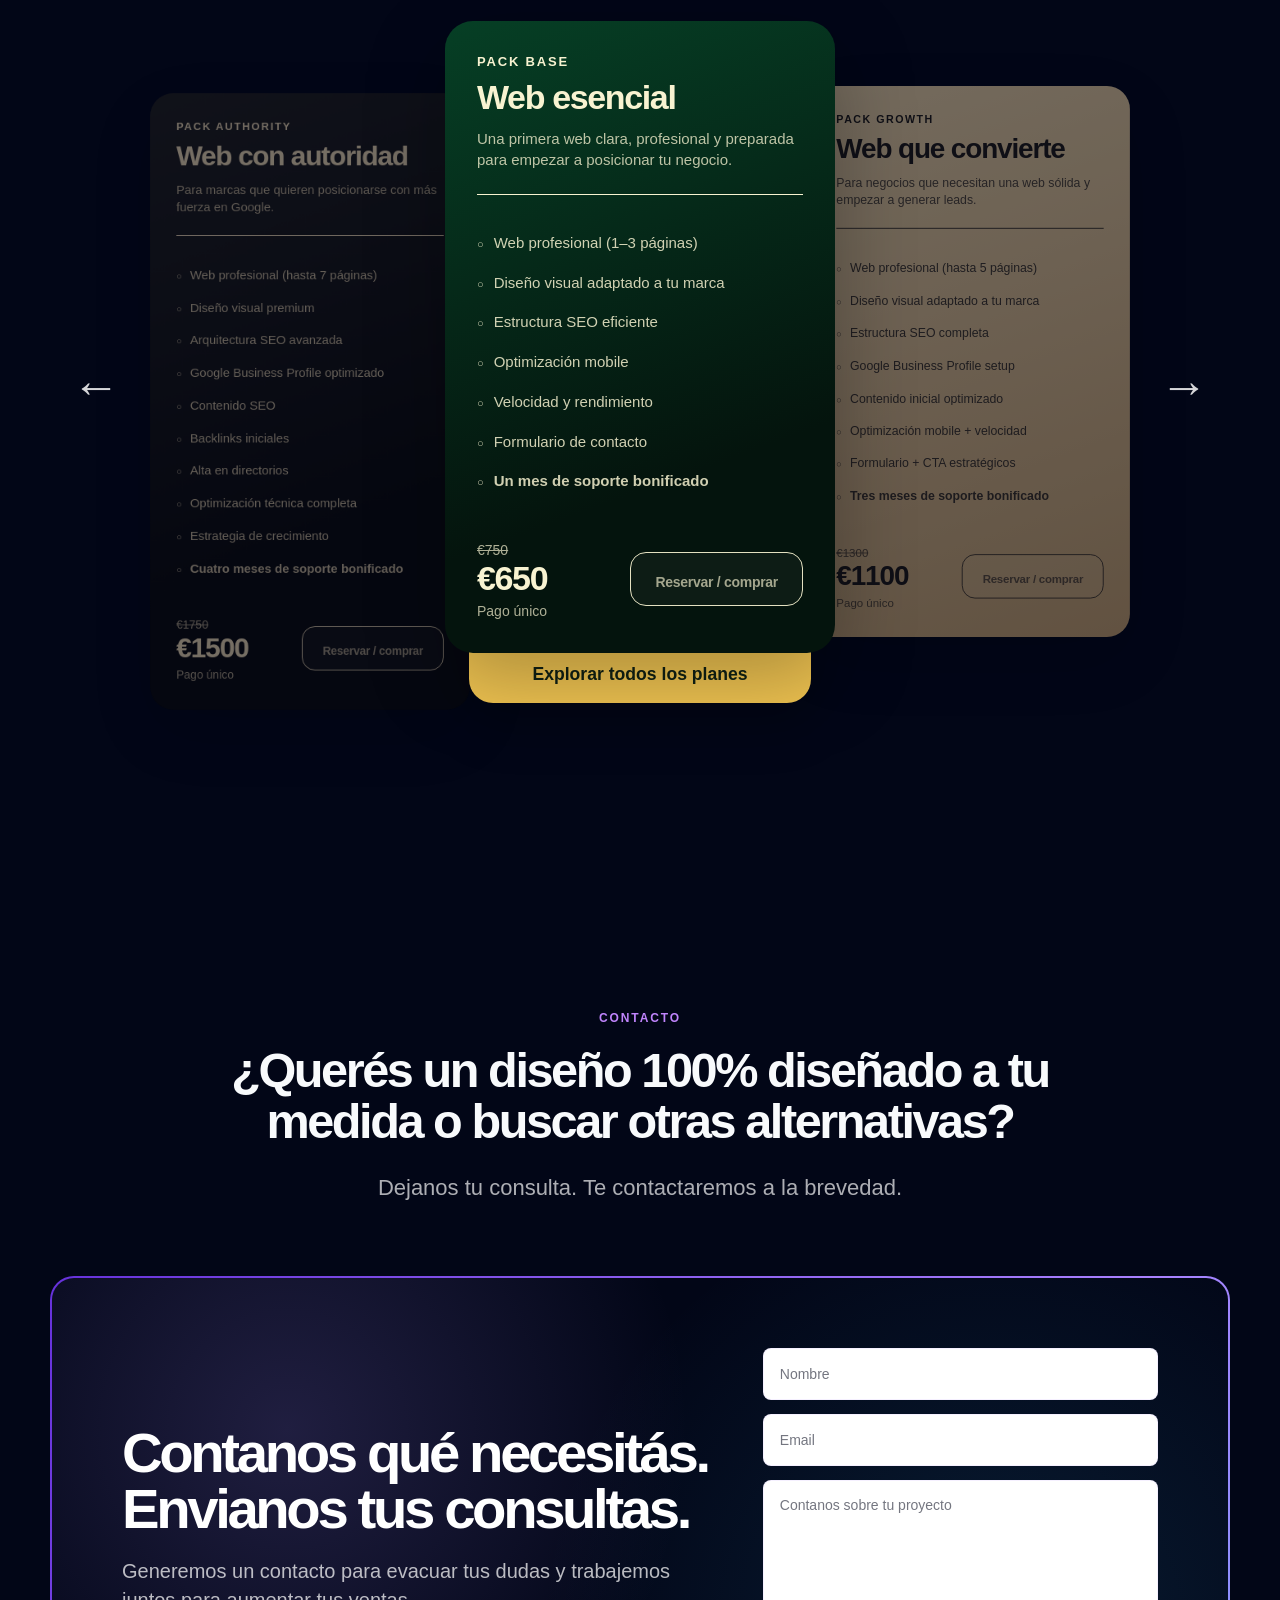
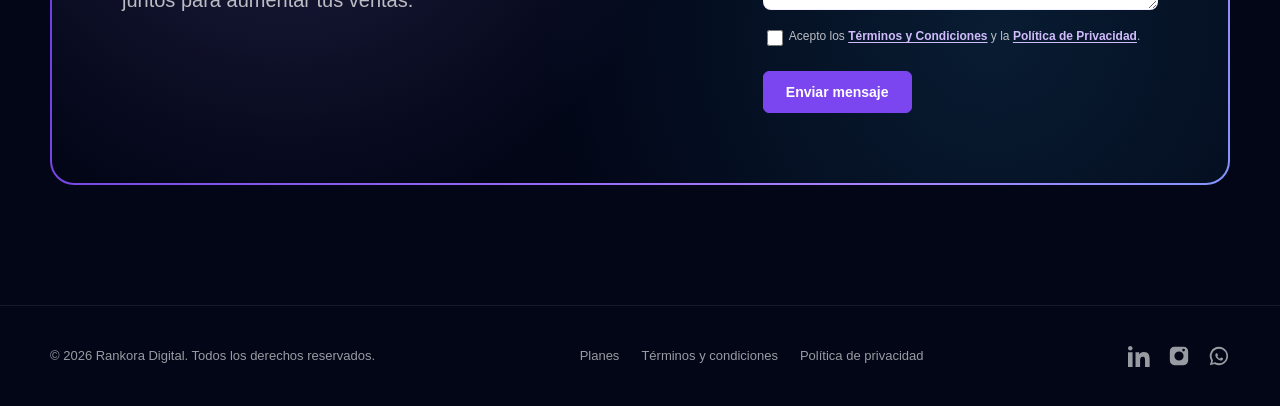
==== commit bcd8621c: "Update index.html" ====
--- a/index.html
+++ b/index.html
@@ -585,7 +585,7 @@
 
             <div class="plan-price">
               <div>
-                <span class="plan-price-old">€650</span>
+                <span class="plan-price-old">€750</span>
                 <strong>€650</strong>
                 <span data-i18n="es">Pago único</span>
                 <span data-i18n="en" hidden>One-time payment</span>
@@ -636,7 +636,7 @@
 
             <div class="plan-price">
               <div>
-                <span class="plan-price-old">€1100</span>
+                <span class="plan-price-old">€1300</span>
                 <strong>€1100</strong>
                 <span data-i18n="es">Pago único</span>
                 <span data-i18n="en" hidden>One-time payment</span>
@@ -689,7 +689,7 @@
 
             <div class="plan-price">
               <div>
-                <span class="plan-price-old">€1500</span>
+                <span class="plan-price-old">€1750</span>
                 <strong>€1500</strong>
                 <span data-i18n="es">Pago único</span>
                 <span data-i18n="en" hidden>One-time payment</span>
@@ -1100,8 +1100,8 @@
       updatePlans();
     }
 
-    nextPlanButton.addEventListener('click', goToNextPlan);
-    prevPlanButton.addEventListener('click', goToPrevPlan);
+    nextPlanButton?.addEventListener('click', goToNextPlan);
+    prevPlanButton?.addEventListener('click', goToPrevPlan);
 
     planCards.forEach((card, index) => {
       card.addEventListener('click', () => {
@@ -1113,14 +1113,59 @@
     });
 
     updatePlans();
+
+    /* =========================
+       SWIPE MOBILE
+    ========================= */
+
+    let startX = 0;
+    let startY = 0;
+
+    const plansTrack = plansCarousel.querySelector('.plans-track');
+
+    if (plansTrack) {
+      plansTrack.addEventListener('touchstart', event => {
+        startX = event.touches[0].clientX;
+        startY = event.touches[0].clientY;
+      }, { passive: true });
+
+      plansTrack.addEventListener('touchend', event => {
+        const endX = event.changedTouches[0].clientX;
+        const endY = event.changedTouches[0].clientY;
+
+        const diffX = endX - startX;
+        const diffY = endY - startY;
+
+        if (
+          Math.abs(diffX) > 50 &&
+          Math.abs(diffX) > Math.abs(diffY)
+        ) {
+          if (diffX < 0) {
+            goToNextPlan();
+          } else {
+            goToPrevPlan();
+          }
+        }
+      }, { passive: true });
+    }
   }
 
+  /* =====================================================
+     PURCHASE MODAL
+  ====================================================== */
+
   const purchaseModal = document.querySelector('[data-purchase-modal]');
+
   const buyButtons = document.querySelectorAll('[data-buy-plan]');
+
   const closePurchaseButtons = document.querySelectorAll('[data-close-purchase]');
+
+  const closePurchaseButton = document.querySelector('.purchase-modal__close');
+
   const modalTitle = document.querySelector('[data-modal-title]');
   const modalCopy = document.querySelector('[data-modal-copy]');
   const modalPrice = document.querySelector('[data-modal-price]');
+
   const paymentFull = document.querySelector('[data-payment-full]');
   const paymentHalf = document.querySelector('[data-payment-half]');
 
@@ -1132,6 +1177,7 @@
       fullLink: '#',
       halfLink: '#'
     },
+
     growth: {
       title: 'Pack Growth',
       copy: 'Elegí cómo querés avanzar con este plan.',
@@ -1139,6 +1185,7 @@
       fullLink: '#',
       halfLink: '#'
     },
+
     authority: {
       title: 'Pack Authority',
       copy: 'Elegí cómo querés avanzar con este plan.',
@@ -1161,6 +1208,7 @@
     paymentHalf.href = plan.halfLink;
 
     purchaseModal.hidden = false;
+
     document.body.style.overflow = 'hidden';
   }
 
@@ -1168,12 +1216,14 @@
     if (!purchaseModal) return;
 
     purchaseModal.hidden = true;
+
     document.body.style.overflow = '';
   }
 
   buyButtons.forEach(button => {
     button.addEventListener('click', event => {
       event.stopPropagation();
+
       openPurchaseModal(button.dataset.buyPlan);
     });
   });
@@ -1181,6 +1231,10 @@
   closePurchaseButtons.forEach(button => {
     button.addEventListener('click', closePurchaseModal);
   });
+
+  if (closePurchaseButton) {
+    closePurchaseButton.addEventListener('click', closePurchaseModal);
+  }
 
   document.addEventListener('keydown', event => {
     if (event.key === 'Escape') {
--- a/assets/css/home.css
+++ b/assets/css/home.css
@@ -1187,41 +1187,46 @@
 /* BOTÓN RESERVA (50%) */
 
 .plan-reserve {
-  min-height: 42px;
-  padding: 1px 16px 0;
-  border: 1px solid currentColor;
-  border-radius: 10px;
-  background: transparent;
+  min-height: 54px;
+  padding: 0 24px;
+
+  border: 1.5px solid currentColor;
+  border-radius: 16px;
+
+  background: rgba(255, 255, 255, 0.04);
   color: inherit;
-
-  font: inherit;
-  font-size: 12px;
-  line-height: 1;
-  font-weight: 800;
-
-  cursor: pointer;
-  white-space: nowrap;
 
   display: inline-flex;
   align-items: center;
   justify-content: center;
 
-  opacity: 0.85;
+  font: inherit;
+  font-size: 14px;
+  font-weight: 800;
+  letter-spacing: -0.02em;
+
+  cursor: pointer;
+  white-space: nowrap;
+
+  opacity: 0.92;
 
   transition:
-    opacity 0.2s ease,
-    transform 0.2s ease,
-    background 0.2s ease,
-    border-color 0.2s ease,
-    box-shadow 0.2s ease;
+    transform 0.24s ease,
+    background 0.24s ease,
+    border-color 0.24s ease,
+    box-shadow 0.24s ease,
+    opacity 0.24s ease;
 }
 
 .plan-reserve:hover {
   opacity: 1;
-  transform: translateY(-1px);
+  transform: translateY(-2px);
+
   background: rgba(255, 255, 255, 0.08);
-  border-color: currentColor;
-  box-shadow: 0 8px 24px rgba(0, 0, 0, 0.18);
+
+  box-shadow:
+    0 10px 30px rgba(0, 0, 0, 0.18),
+    inset 0 1px 0 rgba(255, 255, 255, 0.08);
 }
 
 .plan-reserve:active {
@@ -1365,6 +1370,7 @@
   color: white;
   font-size: 28px;
   cursor: pointer;
+  z-index: 20;
 }
 
 .purchase-modal__price {
@@ -2165,6 +2171,7 @@
   }
 
   .plan-price {
+      padding-top: 18px;
     flex-direction: column;
     align-items: flex-start;
     gap: 12px;
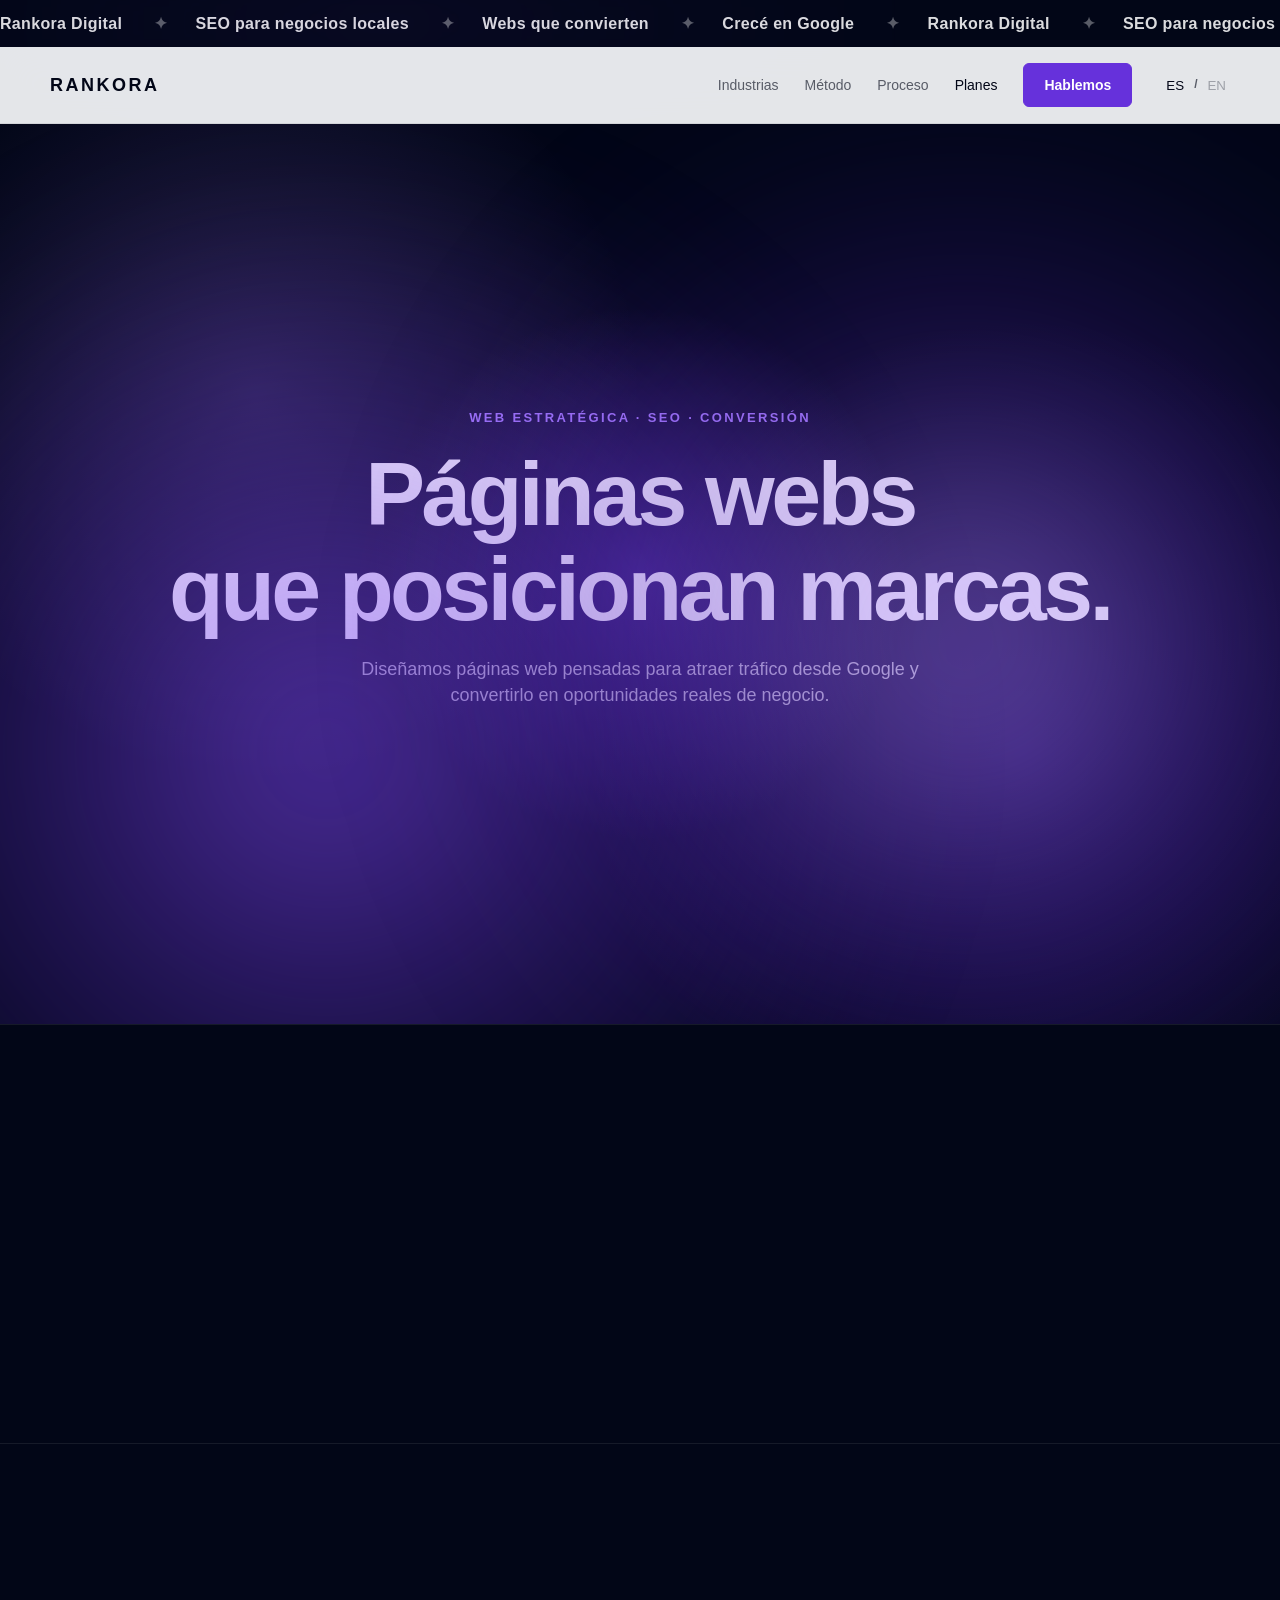
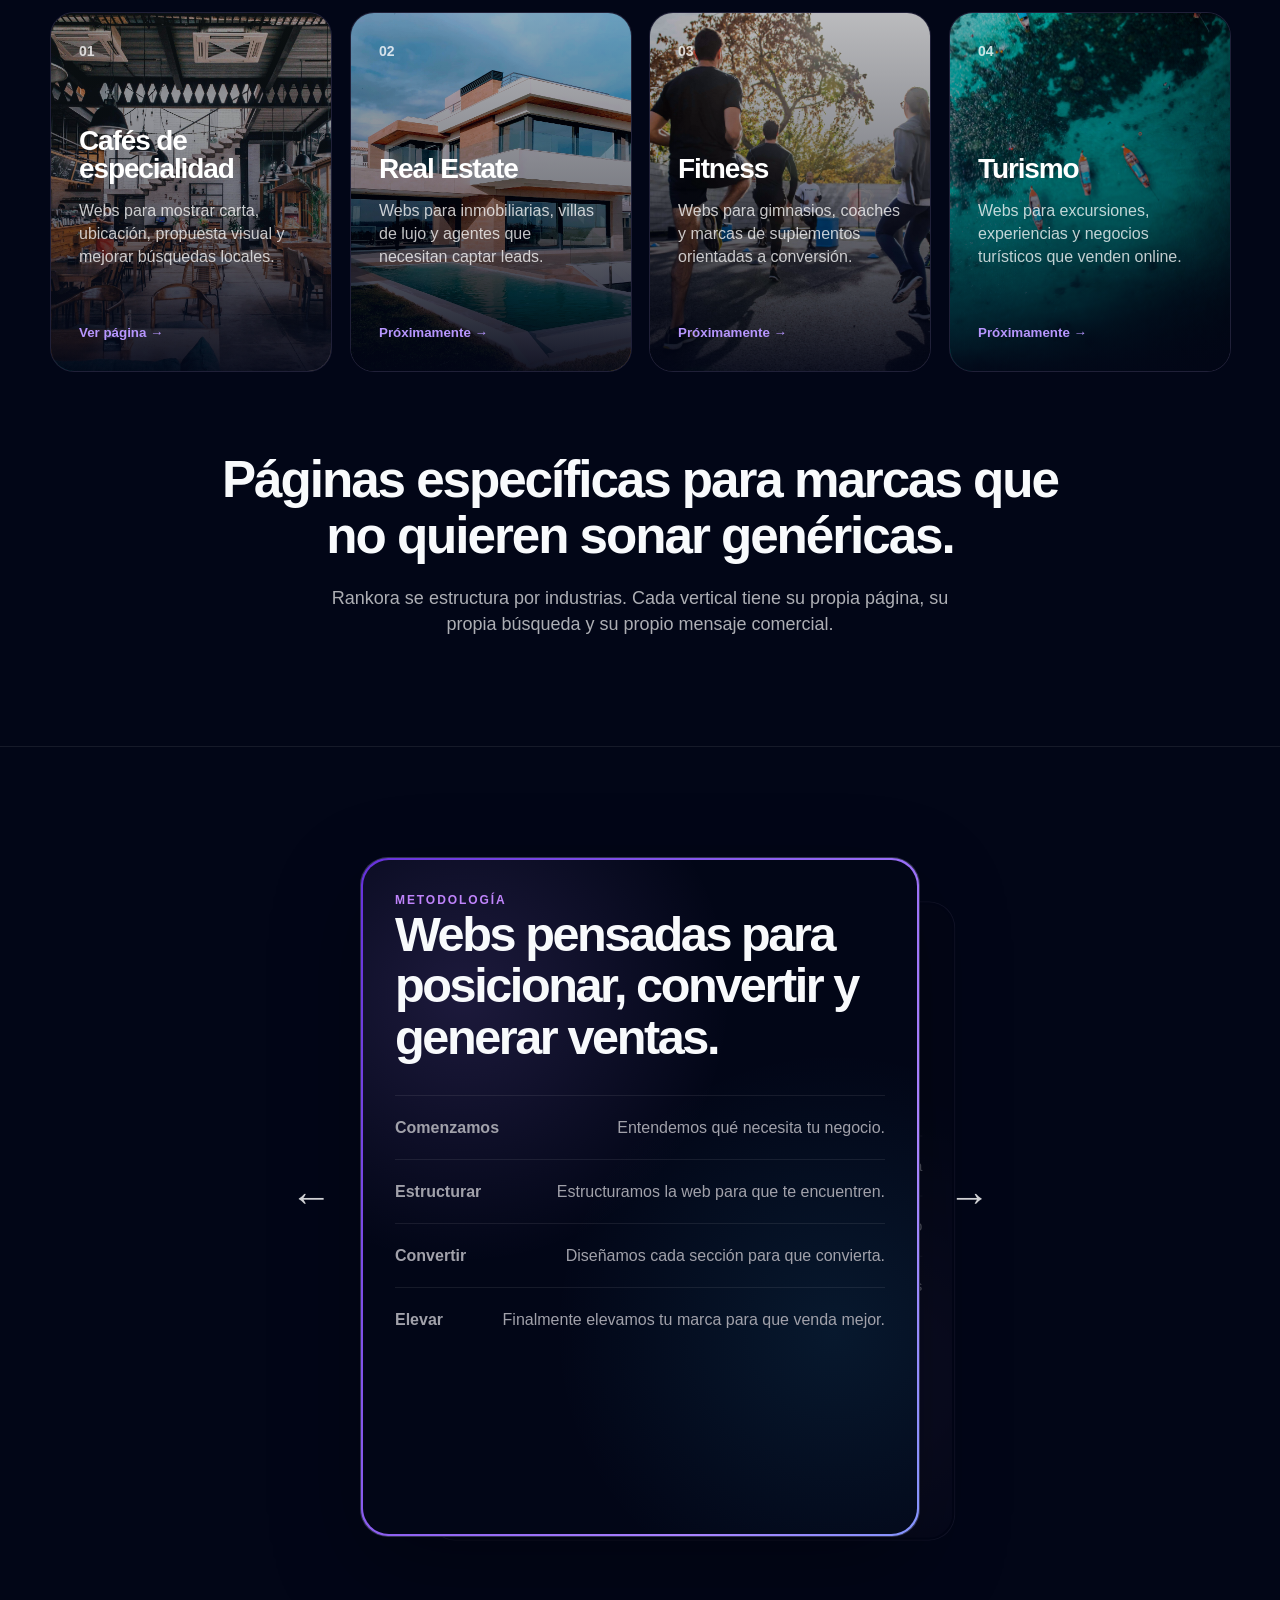
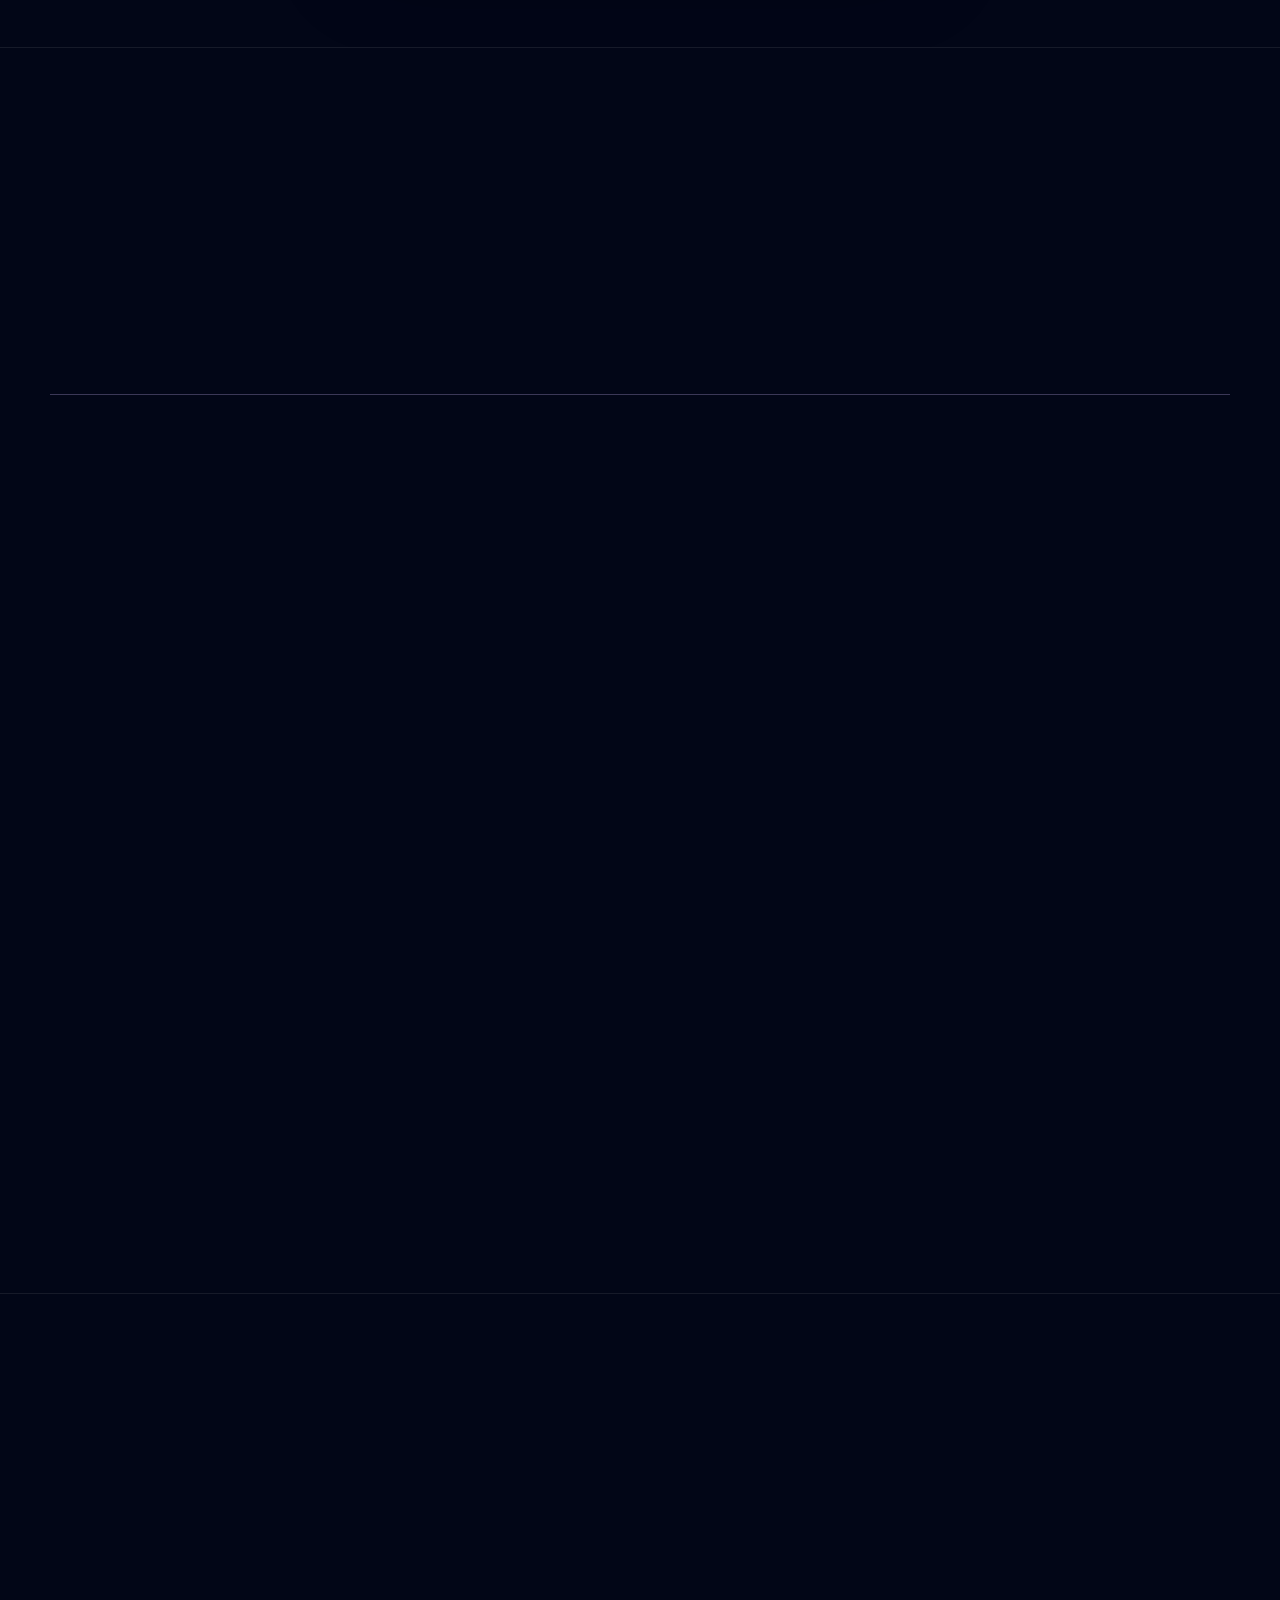
==== commit 254b77ad: "Update index.html" ====
--- a/index.html
+++ b/index.html
@@ -19,7 +19,7 @@
   <!-- =====================================================
        02. TOP MARQUEE
   ====================================================== -->
-  <div class="rk-marquee" aria-hidden="true">
+  <a href="/planes.html#comparativa" class="rk-marquee" aria-label="Ver planes de Rankora">
     <div class="rk-marquee__track">
 
       <div class="rk-marquee__group">
@@ -75,7 +75,7 @@
       </div>
 
     </div>
-  </div>
+ </a>
 
 <!-- =====================================================
      03. HEADER / NAV
@@ -599,7 +599,7 @@
 
           </div>
 
-          <a href="/planes.html" class="plan-cta">
+         <a href="/planes.html#comparativa" class="plan-cta">
             <span data-i18n="es">Explorar todos los planes</span>
             <span data-i18n="en" hidden>Explore all plans</span>
           </a>
@@ -873,7 +873,7 @@
 
     <!-- CENTER -->
     <div class="footer-center">
-      <a href="/planes">
+      <a href="/planes.html#comparativa">
         <span data-i18n="es">Planes</span>
         <span data-i18n="en" hidden>Plans</span>
       </a>
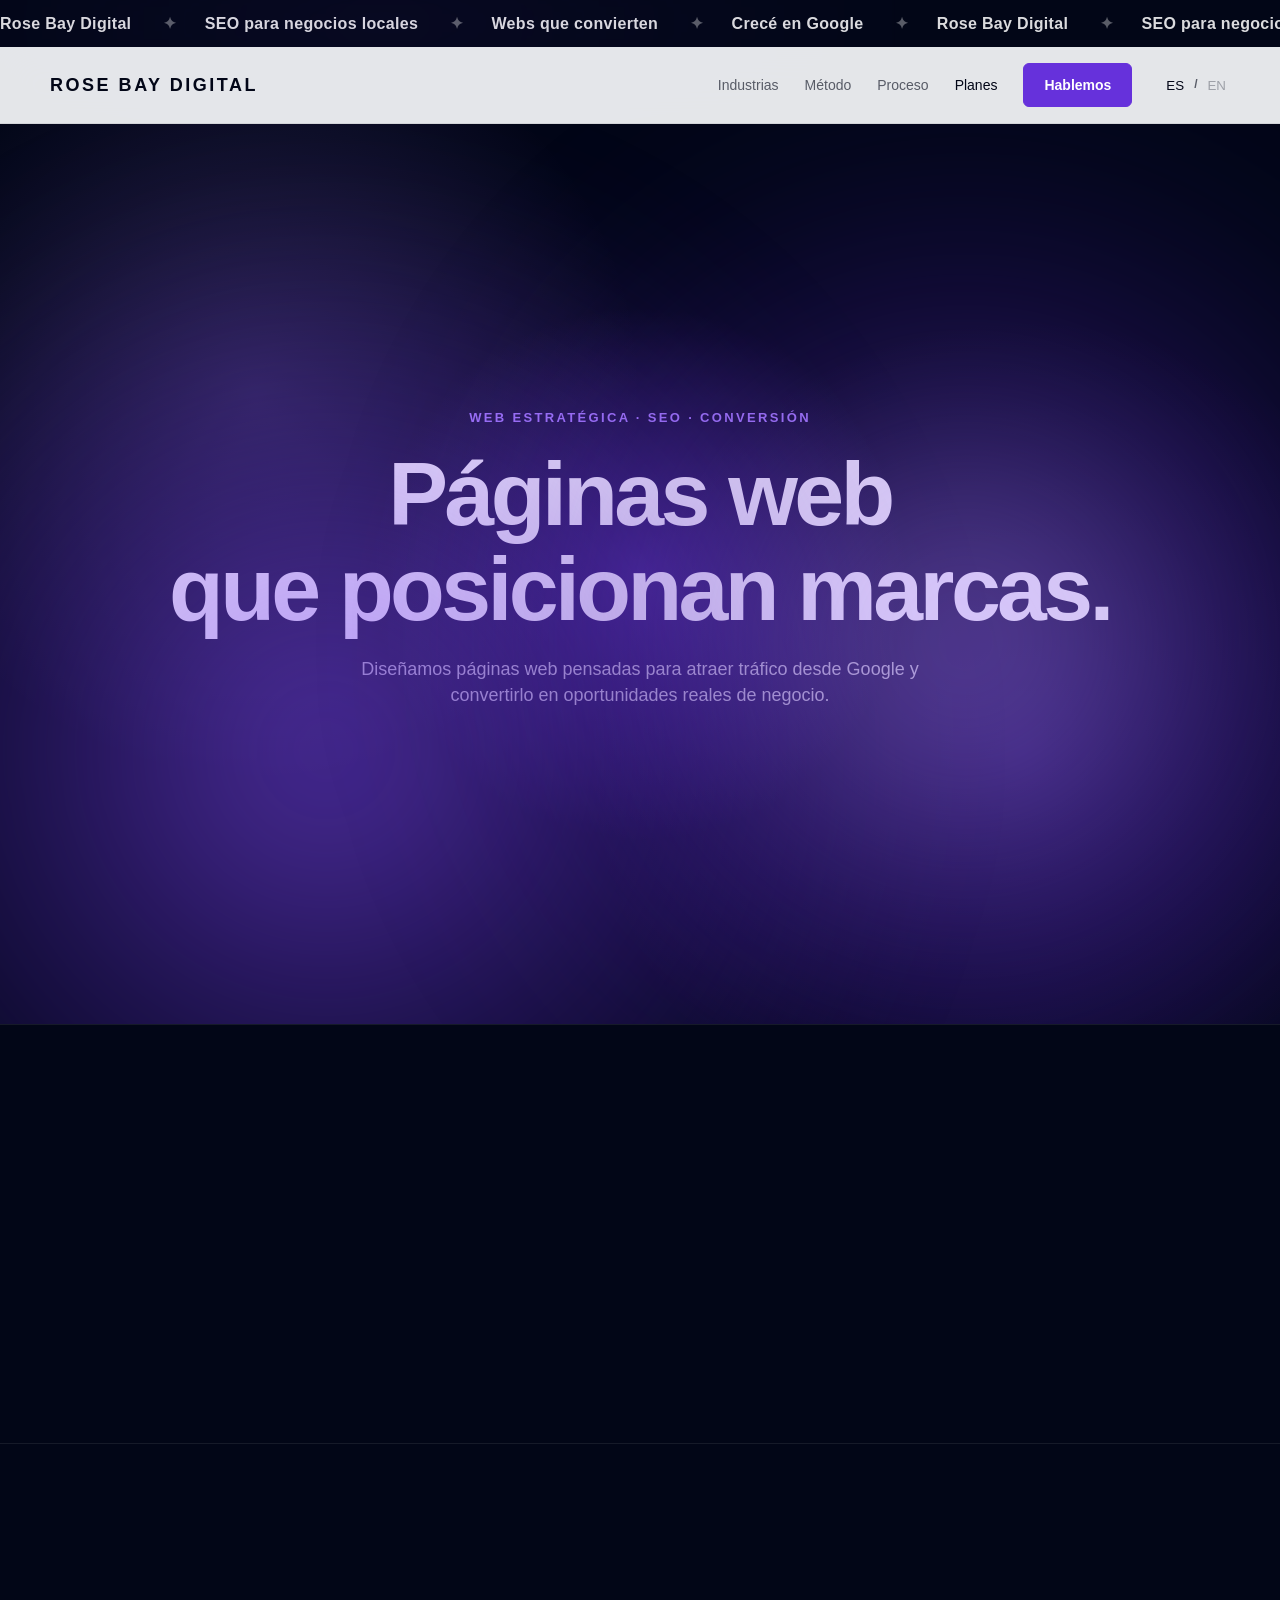
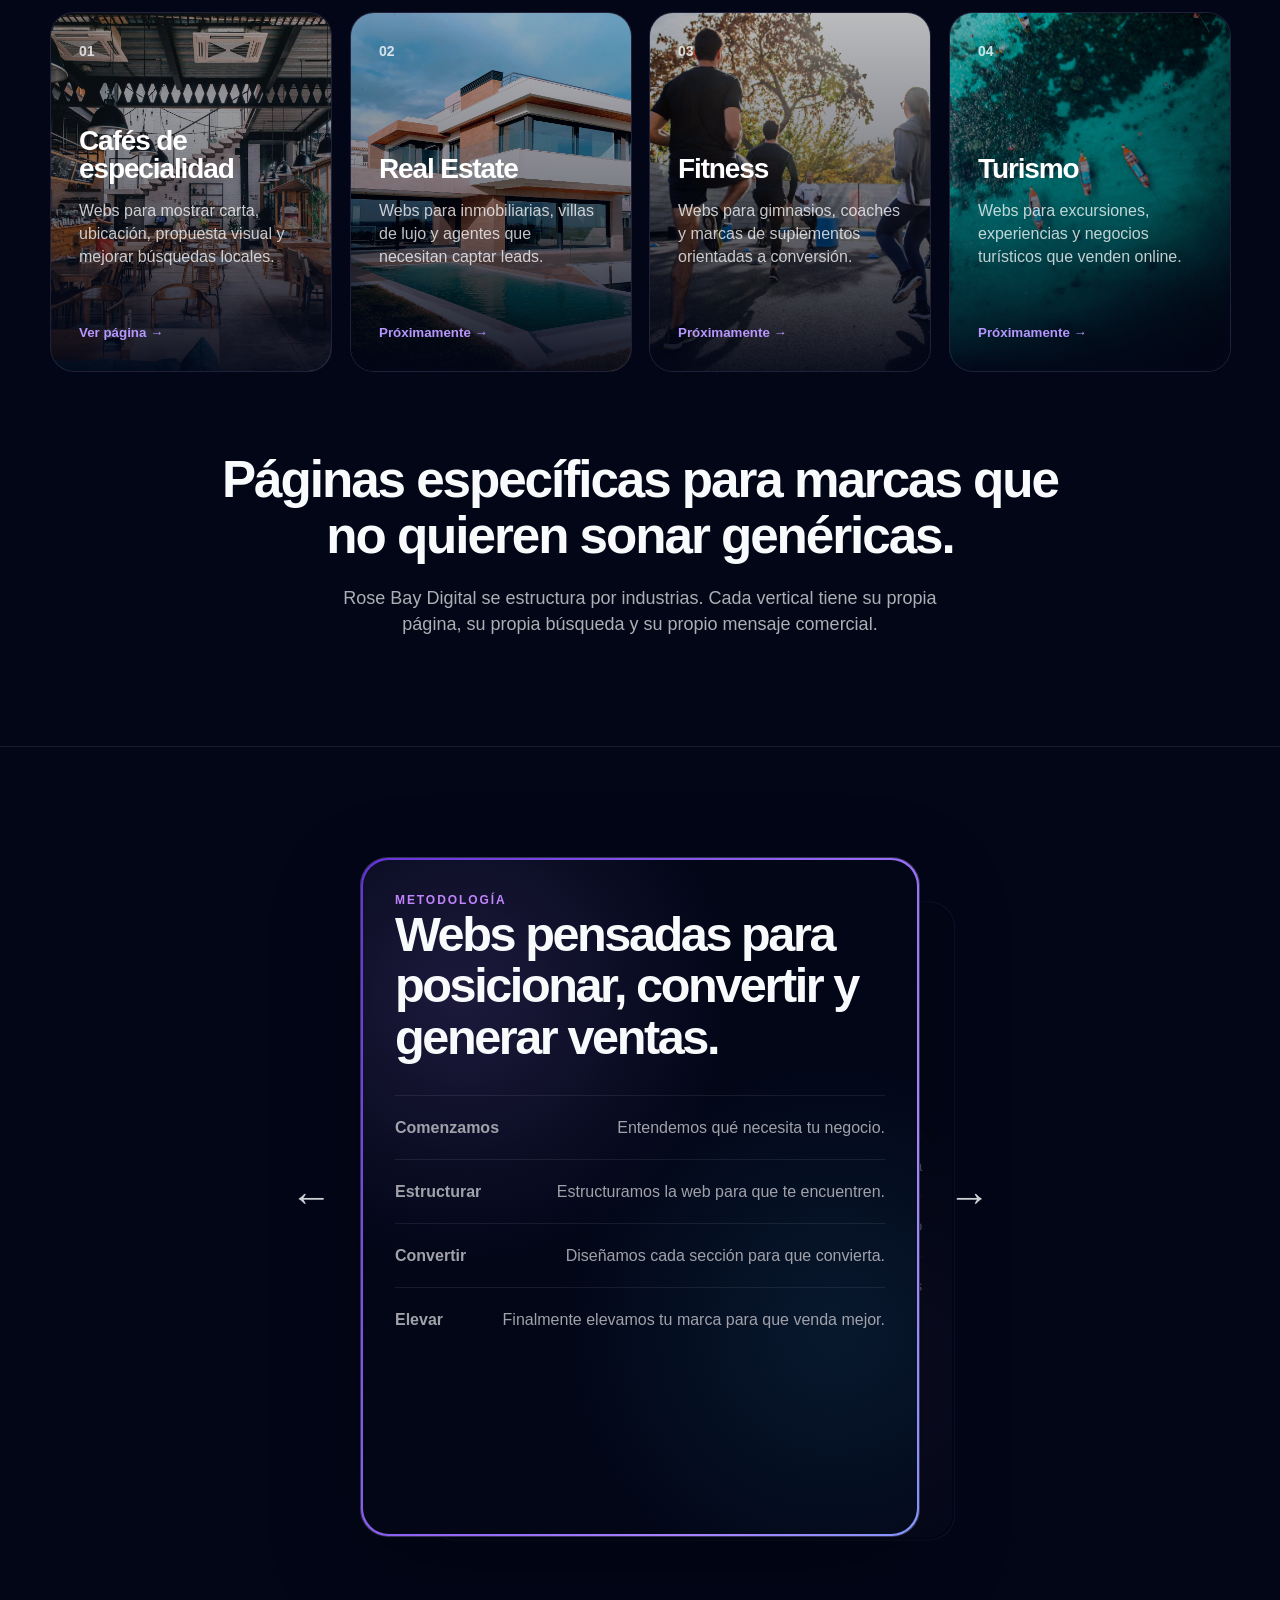
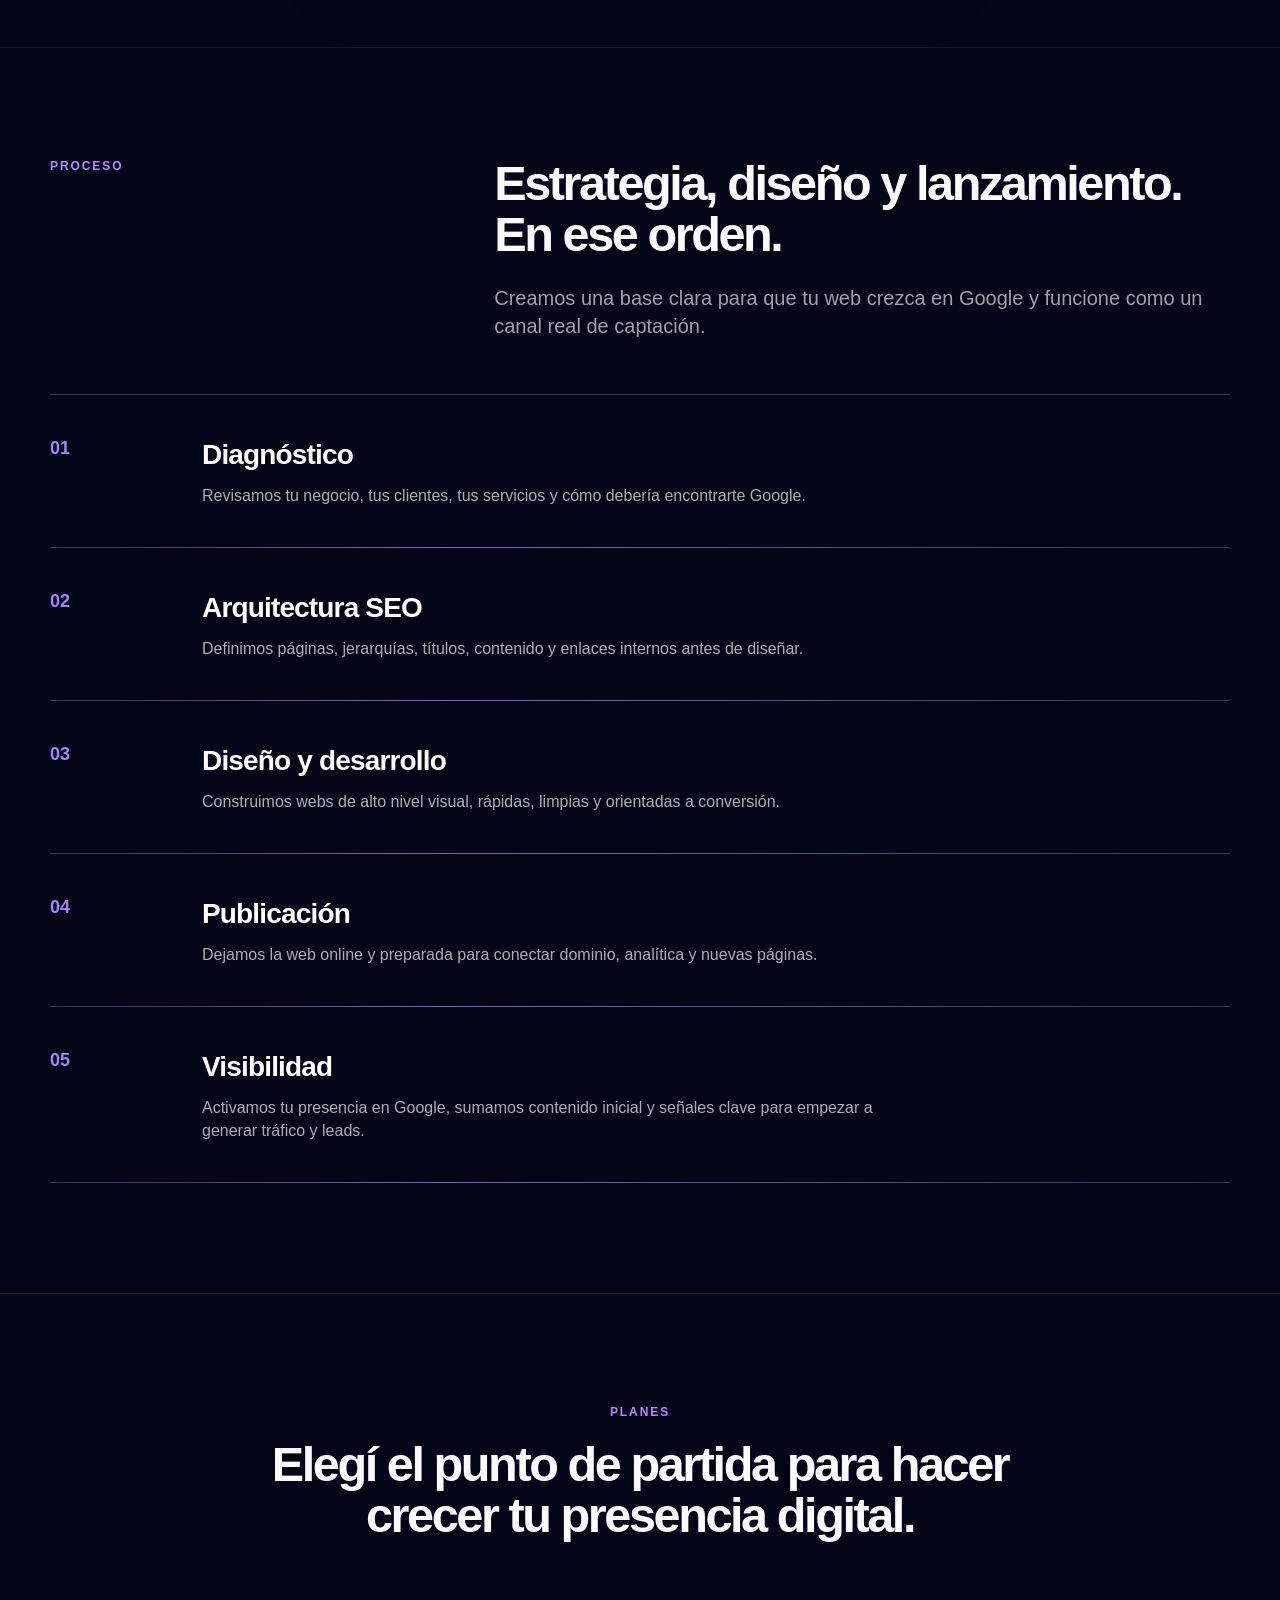
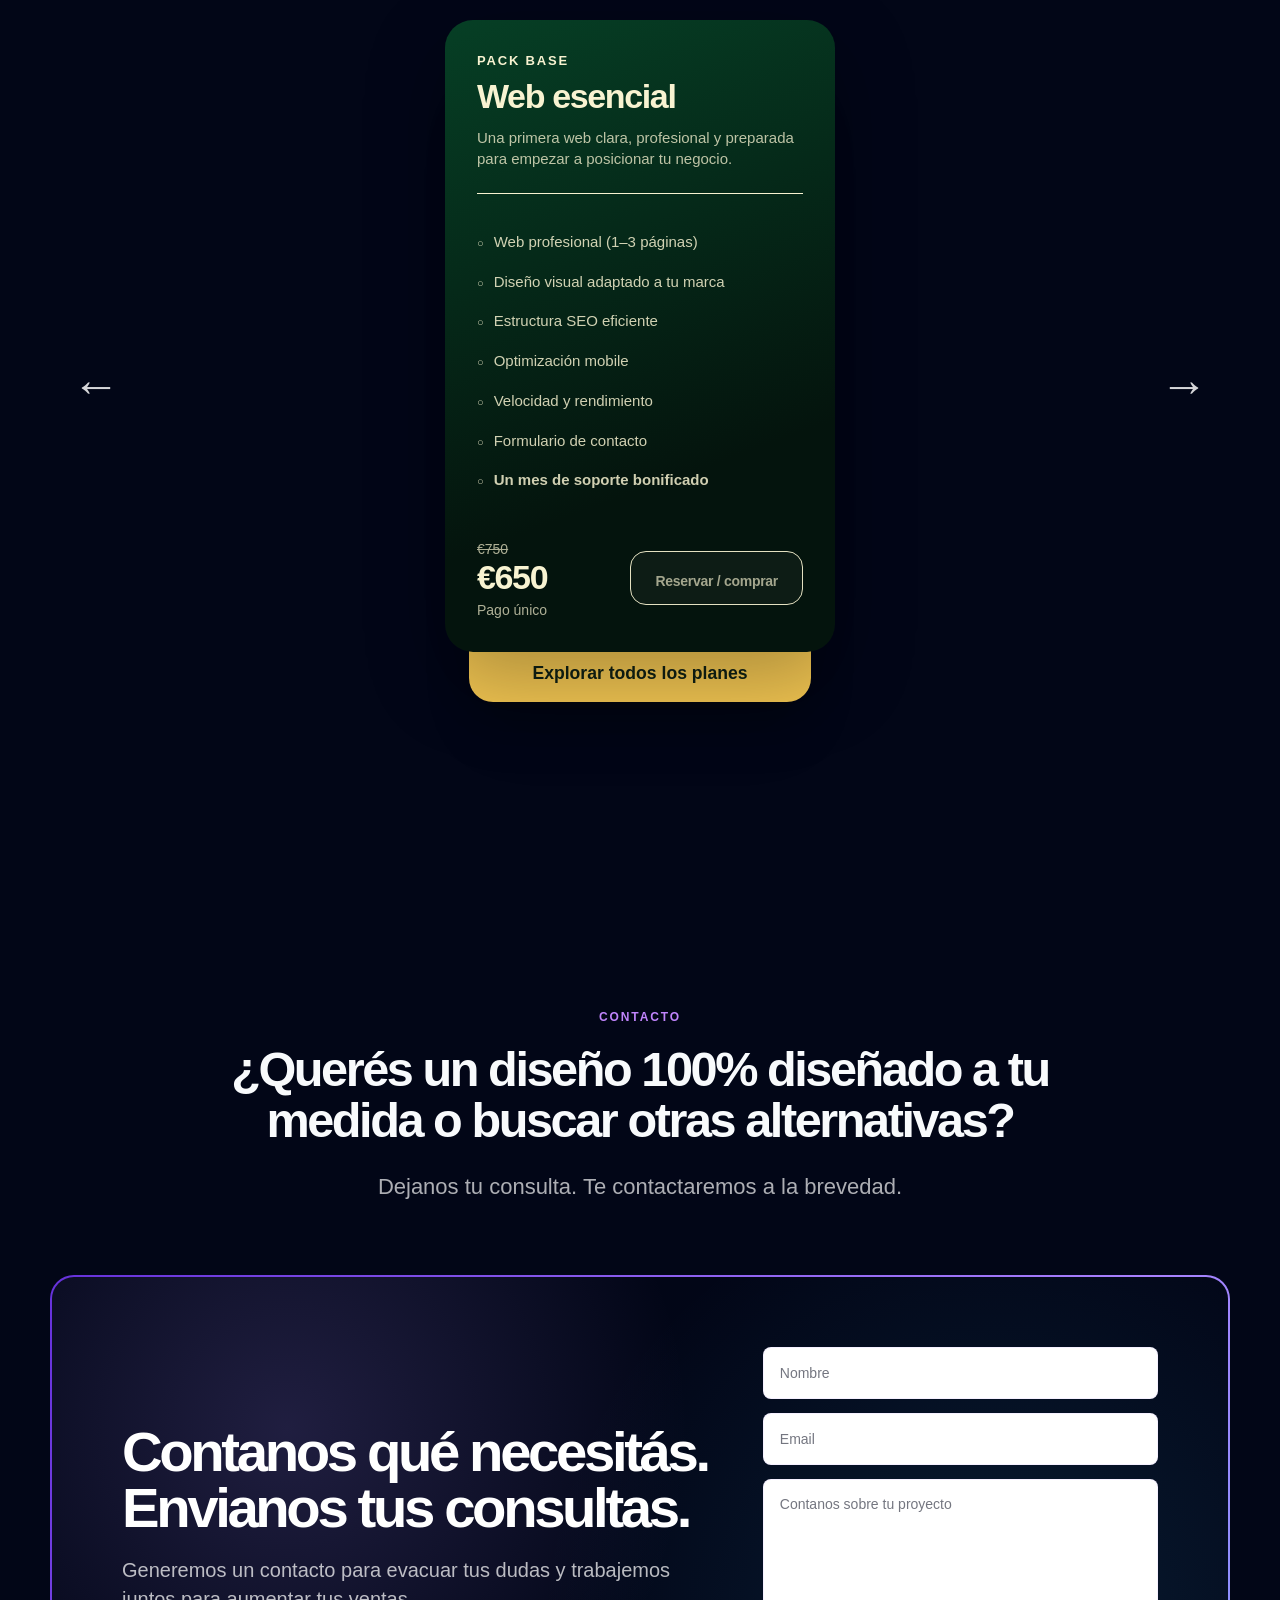
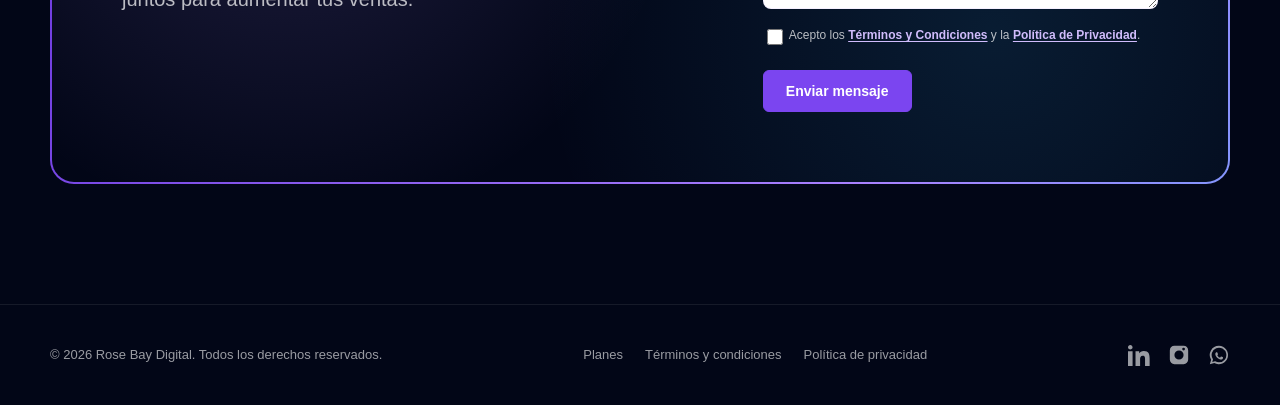
==== commit 599cfaa9: "Update index.html" ====
--- a/index.html
+++ b/index.html
@@ -8,7 +8,7 @@
   <meta charset="UTF-8" />
   <meta name="viewport" content="width=device-width, initial-scale=1.0" />
 
-  <title>Rankora — Webs que posicionan marcas</title>
+  <title>Rose Bay Digital — Webs que posicionan marcas</title>
   <meta name="description" content="Creamos webs estratégicas que posicionan marcas en Google y convierten visitas en clientes. Especialistas en restauración, real estate, fitness y turismo." />
 
   <link rel="stylesheet" href="/assets/css/home.css">
@@ -19,12 +19,12 @@
   <!-- =====================================================
        02. TOP MARQUEE
   ====================================================== -->
-  <a href="/planes.html#comparativa" class="rk-marquee" aria-label="Ver planes de Rankora">
+  <a href="/planes.html#comparativa" class="rk-marquee" aria-label="Ver planes de Rose Bay Digital">
     <div class="rk-marquee__track">
 
       <div class="rk-marquee__group">
-        <span data-i18n="es">Rankora Digital</span>
-        <span data-i18n="en" hidden>Rankora Digital</span>
+        <span data-i18n="es">Rose Bay Digital</span>
+        <span data-i18n="en" hidden>Rose Bay Digital</span>
 
         <span data-i18n="es">SEO para negocios locales</span>
         <span data-i18n="en" hidden>SEO for local businesses</span>
@@ -35,8 +35,8 @@
         <span data-i18n="es">Crecé en Google</span>
         <span data-i18n="en" hidden>Grow on Google</span>
 
-        <span data-i18n="es">Rankora Digital</span>
-        <span data-i18n="en" hidden>Rankora Digital</span>
+        <span data-i18n="es">Rose Bay Digital</span>
+        <span data-i18n="en" hidden>Rose Bay Digital</span>
 
         <span data-i18n="es">SEO para negocios locales</span>
         <span data-i18n="en" hidden>SEO for local businesses</span>
@@ -49,8 +49,8 @@
       </div>
 
       <div class="rk-marquee__group">
-        <span data-i18n="es">Rankora Digital</span>
-        <span data-i18n="en" hidden>Rankora Digital</span>
+        <span data-i18n="es">Rose Bay Digital</span>
+        <span data-i18n="en" hidden>Rose Bay Digital</span>
 
         <span data-i18n="es">SEO para negocios locales</span>
         <span data-i18n="en" hidden>SEO for local businesses</span>
@@ -61,8 +61,8 @@
         <span data-i18n="es">Crecé en Google</span>
         <span data-i18n="en" hidden>Grow on Google</span>
 
-        <span data-i18n="es">Rankora Digital</span>
-        <span data-i18n="en" hidden>Rankora Digital</span>
+        <span data-i18n="es">Rose Bay Digital</span>
+        <span data-i18n="en" hidden>Rose Bay Digital</span>
 
         <span data-i18n="es">SEO para negocios locales</span>
         <span data-i18n="en" hidden>SEO for local businesses</span>
@@ -75,55 +75,55 @@
       </div>
 
     </div>
- </a>
-
-<!-- =====================================================
-     03. HEADER / NAV
-====================================================== -->
-
-<header class="header">
-  <nav class="nav container" aria-label="Navegación principal">
-    <a href="/" class="logo">Rankora</a>
-
-    <button class="nav-toggle" type="button" aria-label="Abrir menú" aria-expanded="false">
-      <span></span>
-      <span></span>
-    </button>
-
-    <div class="nav-links" data-nav-menu>
-      <a href="#industrias">
-        <span data-i18n="es">Industrias</span>
-        <span data-i18n="en" hidden>Industries</span>
-      </a>
-
-      <a href="#metodo">
-        <span data-i18n="es">Método</span>
-        <span data-i18n="en" hidden>Method</span>
-      </a>
-
-      <a href="#proceso">
-        <span data-i18n="es">Proceso</span>
-        <span data-i18n="en" hidden>Process</span>
-      </a>
-
-      <a href="#planes" class="nav-link-highlight">
-        <span data-i18n="es">Planes</span>
-        <span data-i18n="en" hidden>Plans</span>
-      </a>
-
-      <a href="#contacto" class="btn">
-        <span data-i18n="es">Hablemos</span>
-        <span data-i18n="en" hidden>Let's talk</span>
-      </a>
-
-      <div class="lang-switch" aria-label="Cambiar idioma">
-        <button type="button" data-lang="es" class="is-active">ES</button>
-        <span>/</span>
-        <button type="button" data-lang="en">EN</button>
-      </div>
-    </div>
-  </nav>
-</header>
+  </a>
+
+  <!-- =====================================================
+       03. HEADER / NAV
+  ====================================================== -->
+
+  <header class="header">
+    <nav class="nav container" aria-label="Navegación principal">
+      <a href="/" class="logo">Rose Bay Digital</a>
+
+      <button class="nav-toggle" type="button" aria-label="Abrir menú" aria-expanded="false">
+        <span></span>
+        <span></span>
+      </button>
+
+      <div class="nav-links" data-nav-menu>
+        <a href="#industrias">
+          <span data-i18n="es">Industrias</span>
+          <span data-i18n="en" hidden>Industries</span>
+        </a>
+
+        <a href="#metodo">
+          <span data-i18n="es">Método</span>
+          <span data-i18n="en" hidden>Method</span>
+        </a>
+
+        <a href="#proceso">
+          <span data-i18n="es">Proceso</span>
+          <span data-i18n="en" hidden>Process</span>
+        </a>
+
+        <a href="#planes" class="nav-link-highlight">
+          <span data-i18n="es">Planes</span>
+          <span data-i18n="en" hidden>Plans</span>
+        </a>
+
+        <a href="#contacto" class="btn">
+          <span data-i18n="es">Hablemos</span>
+          <span data-i18n="en" hidden>Let's talk</span>
+        </a>
+
+        <div class="lang-switch" aria-label="Cambiar idioma">
+          <button type="button" data-lang="es" class="is-active">ES</button>
+          <span>/</span>
+          <button type="button" data-lang="en">EN</button>
+        </div>
+      </div>
+    </nav>
+  </header>
 
   <main>
 
@@ -140,16 +140,16 @@
         </p>
 
         <h1>
-  <span data-i18n="es">
-    Páginas webs<br>
-    que posicionan marcas.
-  </span>
-
-  <span data-i18n="en" hidden>
-    Websites built to get brands found<br>
-    and drive real growth.
-  </span>
-</h1>
+          <span data-i18n="es">
+            Páginas web<br>
+            que posicionan marcas.
+          </span>
+
+          <span data-i18n="en" hidden>
+            Websites built to get brands found<br>
+            and drive real growth.
+          </span>
+        </h1>
 
         <p class="hero-copy">
           <span data-i18n="es">Diseñamos páginas web pensadas para atraer tráfico desde Google y convertirlo en oportunidades reales de negocio.</span>
@@ -158,767 +158,750 @@
       </div>
     </section>
 
-<!-- =====================================================
-     05. QUÉ HACEMOS
-====================================================== -->
-<section class="intro-section">
-  <div class="container intro-grid">
-
-    <p class="section-label">
-      <span data-i18n="es">Qué hacemos</span>
-      <span data-i18n="en" hidden>What we do</span>
-    </p>
-
-    <div class="intro-content">
-      <h2>
-        <span data-i18n="es">Diseñamos webs que convierten búsquedas en clientes.</span>
-        <span data-i18n="en" hidden>We build websites that convert search traffic into paying customers.</span>
-      </h2>
-
-      <p>
-        <span data-i18n="es">Combinamos diseño, estructura SEO y mensajes claros para transformar una web en una herramienta real de captación.</span>
-        <span data-i18n="en" hidden>By combining design, SEO architecture, and sharp messaging, we turn your site into a growth engine.</span>
-      </p>
-    </div>
-
-  </div>
-</section>
-
-
-    
-<!-- =====================================================
-     06. INDUSTRIAS
-====================================================== -->
-<section class="section industries" id="industrias">
-  <div class="container">
-
-    <!-- LABEL -->
-    <p class="section-label">
-      <span data-i18n="es">Industrias</span>
-      <span data-i18n="en" hidden>Industries</span>
-    </p>
-
-    <!-- CARDS -->
-    <div class="niche-grid">
-
-      <a href="web-cafe.html" class="niche-card niche-card--bg niche-card--restauracion">
-        <span>01</span>
-        <div>
-          <h3>
-            <span data-i18n="es">Cafés de especialidad</span>
-            <span data-i18n="en" hidden>Specialty coffee shops</span>
-          </h3>
+    <!-- =====================================================
+         05. QUÉ HACEMOS
+    ====================================================== -->
+    <section class="intro-section">
+      <div class="container intro-grid">
+
+        <p class="section-label">
+          <span data-i18n="es">Qué hacemos</span>
+          <span data-i18n="en" hidden>What we do</span>
+        </p>
+
+        <div class="intro-content">
+          <h2>
+            <span data-i18n="es">Diseñamos webs que convierten búsquedas en clientes.</span>
+            <span data-i18n="en" hidden>We build websites that convert search traffic into paying customers.</span>
+          </h2>
+
           <p>
-            <span data-i18n="es">Webs para mostrar carta, ubicación, propuesta visual y mejorar búsquedas locales.</span>
-            <span data-i18n="en" hidden>Websites to show menus, location, visual identity, and improve local search visibility.</span>
+            <span data-i18n="es">Combinamos diseño, estructura SEO y mensajes claros para transformar una web en una herramienta real de captación.</span>
+            <span data-i18n="en" hidden>By combining design, SEO architecture, and sharp messaging, we turn your site into a growth engine.</span>
           </p>
+        </div>
+
+      </div>
+    </section>
+
+    <!-- =====================================================
+         06. INDUSTRIAS
+    ====================================================== -->
+    <section class="section industries" id="industrias">
+      <div class="container">
+
+        <p class="section-label">
+          <span data-i18n="es">Industrias</span>
+          <span data-i18n="en" hidden>Industries</span>
+        </p>
+
+        <div class="niche-grid">
+
+          <a href="web-cafe.html" class="niche-card niche-card--bg niche-card--restauracion">
+            <span>01</span>
+            <div>
+              <h3>
+                <span data-i18n="es">Cafés de especialidad</span>
+                <span data-i18n="en" hidden>Specialty coffee shops</span>
+              </h3>
+              <p>
+                <span data-i18n="es">Webs para mostrar carta, ubicación, propuesta visual y mejorar búsquedas locales.</span>
+                <span data-i18n="en" hidden>Websites to show menus, location, visual identity, and improve local search visibility.</span>
+              </p>
+              <small>
+                <span data-i18n="es">Ver página →</span>
+                <span data-i18n="en" hidden>View page →</span>
+              </small>
+            </div>
+          </a>
+
+          <article class="niche-card niche-card--bg niche-card--real-estate">
+            <span>02</span>
+            <div>
+              <h3>
+                <span data-i18n="es">Real Estate</span>
+                <span data-i18n="en" hidden>Real Estate</span>
+              </h3>
+              <p>
+                <span data-i18n="es">Webs para inmobiliarias, villas de lujo y agentes que necesitan captar leads.</span>
+                <span data-i18n="en" hidden>Websites for real estate agencies, luxury villas, and agents that need to capture leads.</span>
+              </p>
+              <small>
+                <span data-i18n="es">Próximamente →</span>
+                <span data-i18n="en" hidden>Coming soon →</span>
+              </small>
+            </div>
+          </article>
+
+          <article class="niche-card niche-card--bg niche-card--fitness">
+            <span>03</span>
+            <div>
+              <h3>
+                <span data-i18n="es">Fitness</span>
+                <span data-i18n="en" hidden>Fitness</span>
+              </h3>
+              <p>
+                <span data-i18n="es">Webs para gimnasios, coaches y marcas de suplementos orientadas a conversión.</span>
+                <span data-i18n="en" hidden>Websites for gyms, coaches, and supplement brands focused on conversion.</span>
+              </p>
+              <small>
+                <span data-i18n="es">Próximamente →</span>
+                <span data-i18n="en" hidden>Coming soon →</span>
+              </small>
+            </div>
+          </article>
+
+          <article class="niche-card niche-card--bg niche-card--turismo">
+            <span>04</span>
+            <div>
+              <h3>
+                <span data-i18n="es">Turismo</span>
+                <span data-i18n="en" hidden>Tourism</span>
+              </h3>
+              <p>
+                <span data-i18n="es">Webs para excursiones, experiencias y negocios turísticos que venden online.</span>
+                <span data-i18n="en" hidden>Websites for excursions, experiences, and tourism businesses that sell online.</span>
+              </p>
+              <small>
+                <span data-i18n="es">Próximamente →</span>
+                <span data-i18n="en" hidden>Coming soon →</span>
+              </small>
+            </div>
+          </article>
+
+        </div>
+
+        <div class="industries-intro">
+          <h2>
+            <span data-i18n="es">Páginas específicas para marcas que no quieren sonar genéricas.</span>
+            <span data-i18n="en" hidden>Specific pages for brands that do not want to sound generic.</span>
+          </h2>
+
+          <p>
+            <span data-i18n="es">Rose Bay Digital se estructura por industrias. Cada vertical tiene su propia página, su propia búsqueda y su propio mensaje comercial.</span>
+            <span data-i18n="en" hidden>Rose Bay Digital is structured around industries. Each vertical has its own page, its own search intent, and its own commercial message.</span>
+          </p>
+        </div>
+
+      </div>
+    </section>
+
+    <!-- =====================================================
+         07. MÉTODO / STACK SLIDER
+    ====================================================== -->
+
+    <section class="section method-section" id="metodo">
+      <div class="container">
+
+        <div class="method-stack" data-method-stack>
+
+          <button class="method-arrow method-arrow--prev" type="button" aria-label="Anterior">
+            ←
+          </button>
+
+          <div class="method-stack__cards">
+
+            <article class="panel method-card is-active" data-method-card>
+              <p class="section-label">
+                <span data-i18n="es">Metodología</span>
+                <span data-i18n="en" hidden>Method</span>
+              </p>
+
+              <h2>
+                <span data-i18n="es">Webs pensadas para posicionar, convertir y generar ventas.</span>
+                <span data-i18n="en" hidden>Websites built to rank, convert and generate sales.</span>
+              </h2>
+
+              <ul class="list">
+                <li>
+                  <strong>
+                    <span data-i18n="es">Comenzamos</span>
+                    <span data-i18n="en" hidden>Understand</span>
+                  </strong>
+                  <span>
+                    <span data-i18n="es">Entendemos qué necesita tu negocio.</span>
+                    <span data-i18n="en" hidden>Defining your growth strategy.</span>
+                  </span>
+                </li>
+
+                <li>
+                  <strong>
+                    <span data-i18n="es">Estructurar</span>
+                    <span data-i18n="en" hidden>Structure</span>
+                  </strong>
+                  <span>
+                    <span data-i18n="es">Estructuramos la web para que te encuentren.</span>
+                    <span data-i18n="en" hidden>Structuring your website to be found.</span>
+                  </span>
+                </li>
+
+                <li>
+                  <strong>
+                    <span data-i18n="es">Convertir</span>
+                    <span data-i18n="en" hidden>Convert</span>
+                  </strong>
+                  <span>
+                    <span data-i18n="es">Diseñamos cada sección para que convierta.</span>
+                    <span data-i18n="en" hidden>Designing every section to convert.</span>
+                  </span>
+                </li>
+
+                <li>
+                  <strong>
+                    <span data-i18n="es">Elevar</span>
+                    <span data-i18n="en" hidden>Elevate</span>
+                  </strong>
+                  <span>
+                    <span data-i18n="es">Finalmente elevamos tu marca para que venda mejor.</span>
+                    <span data-i18n="en" hidden>Elevating your brand to sell better.</span>
+                  </span>
+                </li>
+              </ul>
+            </article>
+
+            <article class="panel panel--dark method-card" data-method-card>
+              <p class="section-label">
+                <span data-i18n="es">Enfoque</span>
+                <span data-i18n="en" hidden>Approach</span>
+              </p>
+
+              <h2>
+                <span data-i18n="es">Si tu web no genera negocio, no sirve.</span>
+                <span data-i18n="en" hidden>If your website doesn’t generate business, it’s useless.</span>
+              </h2>
+
+              <p>
+                <span data-i18n="es">En Rose Bay Digital cada decisión tiene un objetivo: atraer tráfico, convertir visitas y generar oportunidades reales.</span>
+                <span data-i18n="en" hidden>At Rose Bay Digital, every decision has a purpose: attract traffic, convert visits, and generate real opportunities.</span>
+              </p>
+
+              <ul class="list">
+                <li>
+                  <strong>SEO</strong>
+                  <span>
+                    <span data-i18n="es">Tu web se construye para ser encontrada</span>
+                    <span data-i18n="en" hidden>Your website is built to be found</span>
+                  </span>
+                </li>
+
+                <li>
+                  <strong>
+                    <span data-i18n="es">Estrategia</span>
+                    <span data-i18n="en" hidden>Strategy</span>
+                  </strong>
+                  <span>
+                    <span data-i18n="es">Empezamos por negocio y seguimos por diseño</span>
+                    <span data-i18n="en" hidden>We start with business, then move into design</span>
+                  </span>
+                </li>
+
+                <li>
+                  <strong>
+                    <span data-i18n="es">Conversión</span>
+                    <span data-i18n="en" hidden>Conversion</span>
+                  </strong>
+                  <span>
+                    <span data-i18n="es">Las visitas son potenciales clientes</span>
+                    <span data-i18n="en" hidden>Visits are potential customers</span>
+                  </span>
+                </li>
+              </ul>
+            </article>
+
+          </div>
+
+          <button class="method-arrow method-arrow--next" type="button" aria-label="Siguiente">
+            →
+          </button>
+
+        </div>
+
+      </div>
+    </section>
+
+    <!-- =====================================================
+         08. PROCESO
+    ====================================================== -->
+
+    <section class="section" id="proceso">
+      <div class="container">
+
+        <div class="section-head">
+          <p class="section-label">
+            <span data-i18n="es">Proceso</span>
+            <span data-i18n="en" hidden>Process</span>
+          </p>
+
+          <div>
+            <h2>
+              <span data-i18n="es">Estrategia, diseño y lanzamiento. En ese orden.</span>
+              <span data-i18n="en" hidden>Strategy first. Then design. Finally launch.</span>
+            </h2>
+
+            <p class="lead">
+              <span data-i18n="es">Creamos una base clara para que tu web crezca en Google y funcione como un canal real de captación.</span>
+              <span data-i18n="en" hidden>We build your site to grow on Google and drive real customer acquisition.</span>
+            </p>
+          </div>
+        </div>
+
+        <div class="process">
+
+          <article class="process-item">
+            <div>
+              <h3>
+                <span data-i18n="es">Diagnóstico</span>
+                <span data-i18n="en" hidden>Diagnosis</span>
+              </h3>
+
+              <p>
+                <span data-i18n="es">Revisamos tu negocio, tus clientes, tus servicios y cómo debería encontrarte Google.</span>
+                <span data-i18n="en" hidden>We review your business, your customers, your services, and how Google should find you.</span>
+              </p>
+            </div>
+          </article>
+
+          <article class="process-item">
+            <div>
+              <h3>
+                <span data-i18n="es">Arquitectura SEO</span>
+                <span data-i18n="en" hidden>SEO architecture</span>
+              </h3>
+
+              <p>
+                <span data-i18n="es">Definimos páginas, jerarquías, títulos, contenido y enlaces internos antes de diseñar.</span>
+                <span data-i18n="en" hidden>We define pages, hierarchy, titles, content, and internal links before designing.</span>
+              </p>
+            </div>
+          </article>
+
+          <article class="process-item">
+            <div>
+              <h3>
+                <span data-i18n="es">Diseño y desarrollo</span>
+                <span data-i18n="en" hidden>Design and development</span>
+              </h3>
+
+              <p>
+                <span data-i18n="es">Construimos webs de alto nivel visual, rápidas, limpias y orientadas a conversión.</span>
+                <span data-i18n="en" hidden>We build high-end websites that are fast, clean, and conversion-focused.</span>
+              </p>
+            </div>
+          </article>
+
+          <article class="process-item">
+            <div>
+              <h3>
+                <span data-i18n="es">Publicación</span>
+                <span data-i18n="en" hidden>Launch</span>
+              </h3>
+
+              <p>
+                <span data-i18n="es">Dejamos la web online y preparada para conectar dominio, analítica y nuevas páginas.</span>
+                <span data-i18n="en" hidden>We publish the site and prepare it for domain setup, analytics, and new pages.</span>
+              </p>
+            </div>
+          </article>
+
+          <article class="process-item">
+            <div>
+              <h3>
+                <span data-i18n="es">Visibilidad</span>
+                <span data-i18n="en" hidden>Visibility</span>
+              </h3>
+
+              <p>
+                <span data-i18n="es">Activamos tu presencia en Google, sumamos contenido inicial y señales clave para empezar a generar tráfico y leads.</span>
+                <span data-i18n="en" hidden>We activate your presence on Google, add initial content, and set key signals to start generating traffic and leads.</span>
+              </p>
+            </div>
+          </article>
+
+        </div>
+      </div>
+    </section>
+
+    <!-- =====================================================
+         09. PLANES
+    ====================================================== -->
+
+    <section class="section plans-section" id="planes">
+      <div class="container">
+
+        <div class="plans-head">
+          <p class="section-label">
+            <span data-i18n="es">Planes</span>
+            <span data-i18n="en" hidden>Plans</span>
+          </p>
+
+          <h2>
+            <span data-i18n="es">Elegí el punto de partida para hacer crecer tu presencia digital.</span>
+            <span data-i18n="en" hidden>Choose the right starting point to grow your digital presence.</span>
+          </h2>
+        </div>
+
+        <div class="plans-carousel" data-plans-carousel">
+
+          <button class="plans-arrow plans-arrow--prev" type="button" aria-label="Plan anterior">
+            ←
+          </button>
+
+          <div class="plans-track">
+
+            <article class="plan-card plan-card--base is-active" data-plan-card data-plan="base">
+              <div class="plan-card__main">
+
+                <div class="plan-card__top">
+                  <p class="plan-tag">Pack Base</p>
+
+                  <h3>
+                    <span data-i18n="es">Web esencial</span>
+                    <span data-i18n="en" hidden>Essential website</span>
+                  </h3>
+
+                  <p class="plan-copy">
+                    <span data-i18n="es">Una primera web clara, profesional y preparada para empezar a posicionar tu negocio.</span>
+                    <span data-i18n="en" hidden>A clean, professional website to start positioning your business online.</span>
+                  </p>
+                </div>
+
+                <ul class="plan-list">
+                  <li>Web profesional (1–3 páginas)</li>
+                  <li>Diseño visual adaptado a tu marca</li>
+                  <li>Estructura SEO eficiente</li>
+                  <li>Optimización mobile</li>
+                  <li>Velocidad y rendimiento</li>
+                  <li>Formulario de contacto</li>
+                  <li><strong>Un mes de soporte bonificado</strong></li>
+                </ul>
+
+                <div class="plan-price">
+                  <div>
+                    <span class="plan-price-old">€750</span>
+                    <strong>€650</strong>
+                    <span data-i18n="es">Pago único</span>
+                    <span data-i18n="en" hidden>One-time payment</span>
+                  </div>
+
+                  <button class="plan-reserve" type="button" data-buy-plan="base">
+                    <span data-i18n="es">Reservar / comprar</span>
+                    <span data-i18n="en" hidden>Reserve / buy</span>
+                  </button>
+                </div>
+
+              </div>
+
+              <a href="/planes.html#comparativa" class="plan-cta">
+                <span data-i18n="es">Explorar todos los planes</span>
+                <span data-i18n="en" hidden>Explore all plans</span>
+              </a>
+            </article>
+
+            <article class="plan-card plan-card--growth" data-plan-card data-plan="growth">
+              <div class="plan-card__main">
+
+                <div class="plan-card__top">
+                  <p class="plan-tag">Pack Growth</p>
+
+                  <h3>
+                    <span data-i18n="es">Web que convierte</span>
+                    <span data-i18n="en" hidden>Conversion-focused website</span>
+                  </h3>
+
+                  <p class="plan-copy">
+                    <span data-i18n="es">Para negocios que necesitan una web sólida y empezar a generar leads.</span>
+                    <span data-i18n="en" hidden>For businesses that need a solid website and start generating leads.</span>
+                  </p>
+                </div>
+
+                <ul class="plan-list">
+                  <li>Web profesional (hasta 5 páginas)</li>
+                  <li>Diseño visual adaptado a tu marca</li>
+                  <li>Estructura SEO completa</li>
+                  <li>Google Business Profile setup</li>
+                  <li>Contenido inicial optimizado</li>
+                  <li>Optimización mobile + velocidad</li>
+                  <li>Formulario + CTA estratégicos</li>
+                  <li><strong>Tres meses de soporte bonificado</strong></li>
+                </ul>
+
+                <div class="plan-price">
+                  <div>
+                    <span class="plan-price-old">€1300</span>
+                    <strong>€1100</strong>
+                    <span data-i18n="es">Pago único</span>
+                    <span data-i18n="en" hidden>One-time payment</span>
+                  </div>
+
+                  <button class="plan-reserve" type="button" data-buy-plan="growth">
+                    <span data-i18n="es">Reservar / comprar</span>
+                    <span data-i18n="en" hidden>Reserve / buy</span>
+                  </button>
+                </div>
+
+              </div>
+
+              <a href="/planes.html#comparativa" class="plan-cta">
+                <span data-i18n="es">Explorar todos los planes</span>
+                <span data-i18n="en" hidden>Explore all plans</span>
+              </a>
+            </article>
+
+            <article class="plan-card plan-card--authority" data-plan-card data-plan="authority">
+              <div class="plan-card__main">
+
+                <div class="plan-card__top">
+                  <p class="plan-tag">Pack Authority</p>
+
+                  <h3>
+                    <span data-i18n="es">Web con autoridad</span>
+                    <span data-i18n="en" hidden>SEO-driven website</span>
+                  </h3>
+
+                  <p class="plan-copy">
+                    <span data-i18n="es">Para marcas que quieren posicionarse con más fuerza en Google.</span>
+                    <span data-i18n="en" hidden>For brands that want to rank stronger on Google.</span>
+                  </p>
+                </div>
+
+                <ul class="plan-list">
+                  <li>Web profesional (hasta 7 páginas)</li>
+                  <li>Diseño visual premium</li>
+                  <li>Arquitectura SEO avanzada</li>
+                  <li>Google Business Profile optimizado</li>
+                  <li>Contenido SEO</li>
+                  <li>Backlinks iniciales</li>
+                  <li>Alta en directorios</li>
+                  <li>Optimización técnica completa</li>
+                  <li>Estrategia de crecimiento</li>
+                  <li><strong>Cuatro meses de soporte bonificado</strong></li>
+                </ul>
+
+                <div class="plan-price">
+                  <div>
+                    <span class="plan-price-old">€1750</span>
+                    <strong>€1500</strong>
+                    <span data-i18n="es">Pago único</span>
+                    <span data-i18n="en" hidden>One-time payment</span>
+                  </div>
+
+                  <button class="plan-reserve" type="button" data-buy-plan="authority">
+                    <span data-i18n="es">Reservar / comprar</span>
+                    <span data-i18n="en" hidden>Reserve / buy</span>
+                  </button>
+                </div>
+
+              </div>
+
+              <a href="/planes.html#comparativa" class="plan-cta">
+                <span data-i18n="es">Explorar todos los planes</span>
+                <span data-i18n="en" hidden>Explore all plans</span>
+              </a>
+            </article>
+
+          </div>
+
+          <button class="plans-arrow plans-arrow--next" type="button" aria-label="Plan siguiente">
+            →
+          </button>
+
+        </div>
+      </div>
+
+      <div class="purchase-modal" data-purchase-modal hidden>
+        <div class="purchase-modal__overlay" data-close-purchase></div>
+
+        <div class="purchase-modal__box">
+          <button class="purchase-modal__close" type="button" data-close-purchase">×</button>
+
+          <p class="section-label">
+            <span data-i18n="es">Compra segura</span>
+            <span data-i18n="en" hidden>Secure checkout</span>
+          </p>
+
+          <h3 data-modal-title>Pack Base</h3>
+
+          <p data-modal-copy>
+            <span data-i18n="es">Elegí cómo querés avanzar con este plan.</span>
+            <span data-i18n="en" hidden>Choose how you want to move forward with this plan.</span>
+          </p>
+
+          <div class="purchase-modal__price" data-modal-price>€650</div>
+
+          <div class="purchase-modal__actions">
+            <a href="#" class="purchase-modal__button" data-payment-full target="_blank" rel="noopener">
+              <span data-i18n="es">Pagar total</span>
+              <span data-i18n="en" hidden>Pay in full</span>
+            </a>
+
+            <a href="#" class="purchase-modal__button purchase-modal__button--secondary" data-payment-half target="_blank" rel="noopener">
+              <span data-i18n="es">Reservar con 50%</span>
+              <span data-i18n="en" hidden>Reserve with 50%</span>
+            </a>
+          </div>
+
           <small>
-            <span data-i18n="es">Ver página →</span>
-            <span data-i18n="en" hidden>View page →</span>
+            <span data-i18n="es">El pago se realiza en una plataforma segura externa.</span>
+            <span data-i18n="en" hidden>Payment is handled through a secure external platform.</span>
           </small>
         </div>
-      </a>
-
-      <article class="niche-card niche-card--bg niche-card--real-estate">
-        <span>02</span>
-        <div>
-          <h3>
-            <span data-i18n="es">Real Estate</span>
-            <span data-i18n="en" hidden>Real Estate</span>
-          </h3>
-          <p>
-            <span data-i18n="es">Webs para inmobiliarias, villas de lujo y agentes que necesitan captar leads.</span>
-            <span data-i18n="en" hidden>Websites for real estate agencies, luxury villas, and agents that need to capture leads.</span>
-          </p>
-          <small>
-            <span data-i18n="es">Próximamente →</span>
-            <span data-i18n="en" hidden>Coming soon →</span>
-          </small>
+      </div>
+
+    </section>
+
+    <!-- =====================================================
+         10. CONTACTO / CTA
+    ====================================================== -->
+
+    <section class="contact-intro">
+      <div class="container">
+        <p class="section-label">
+          <span data-i18n="es">Contacto</span>
+          <span data-i18n="en" hidden>Contact</span>
+        </p>
+
+        <h2>
+          <span data-i18n="es">¿Querés un diseño 100% diseñado a tu medida o buscar otras alternativas?</span>
+          <span data-i18n="en" hidden>Looking for a fully tailored design or exploring other options?</span>
+        </h2>
+
+        <p>
+          <span data-i18n="es">Dejanos tu consulta. Te contactaremos a la brevedad.</span>
+          <span data-i18n="en" hidden>Leave us your inquiry. We’ll get back to you shortly.</span>
+        </p>
+      </div>
+    </section>
+
+    <section class="cta-section" id="contacto">
+      <div class="container">
+        <div class="cta-box">
+
+          <div>
+            <h2>
+              <span data-i18n="es">Contanos qué necesitás. Envianos tus consultas.</span>
+              <span data-i18n="en" hidden>Tell us what you need. Send us your questions.</span>
+            </h2>
+
+            <p>
+              <span data-i18n="es">Generemos un contacto para evacuar tus dudas y trabajemos juntos para aumentar tus ventas.</span>
+              <span data-i18n="en" hidden>Let’s connect to answer your questions and work together to increase your sales.</span>
+            </p>
+          </div>
+
+          <form class="contact-form" action="https://formspree.io/f/xwvaggkk" method="POST">
+            <input type="hidden" name="_subject" value="Nuevo lead Rose Bay Digital">
+
+            <input
+              type="text"
+              name="name"
+              placeholder="Nombre"
+              data-placeholder-es="Nombre"
+              data-placeholder-en="Name"
+              required
+            >
+
+            <input
+              type="email"
+              name="email"
+              placeholder="Email"
+              data-placeholder-es="Email"
+              data-placeholder-en="Email"
+              required
+            >
+
+            <textarea
+              name="message"
+              placeholder="Contanos sobre tu proyecto"
+              data-placeholder-es="Contanos sobre tu proyecto"
+              data-placeholder-en="Tell us about your project"
+              required
+            ></textarea>
+
+            <label class="form-legal">
+              <input type="checkbox" name="legal_acceptance" required>
+
+              <span>
+                <span data-i18n="es">
+                  Acepto los <a href="/terminos.html" target="_blank" rel="noopener">Términos y Condiciones</a> y la <a href="/privacidad.html" target="_blank" rel="noopener">Política de Privacidad</a>.
+                </span>
+
+                <span data-i18n="en" hidden>
+                  I accept the <a href="/en/terms.html" target="_blank" rel="noopener">Terms and Conditions</a> and <a href="/en/privacy.html" target="_blank" rel="noopener">Privacy Policy</a>.
+                </span>
+              </span>
+            </label>
+
+            <button type="submit" class="btn">
+              <span data-i18n="es">Enviar mensaje</span>
+              <span data-i18n="en" hidden>Send message</span>
+            </button>
+          </form>
+
         </div>
-      </article>
-
-      <article class="niche-card niche-card--bg niche-card--fitness">
-        <span>03</span>
-        <div>
-          <h3>
-            <span data-i18n="es">Fitness</span>
-            <span data-i18n="en" hidden>Fitness</span>
-          </h3>
-          <p>
-            <span data-i18n="es">Webs para gimnasios, coaches y marcas de suplementos orientadas a conversión.</span>
-            <span data-i18n="en" hidden>Websites for gyms, coaches, and supplement brands focused on conversion.</span>
-          </p>
-          <small>
-            <span data-i18n="es">Próximamente →</span>
-            <span data-i18n="en" hidden>Coming soon →</span>
-          </small>
-        </div>
-      </article>
-
-      <article class="niche-card niche-card--bg niche-card--turismo">
-        <span>04</span>
-        <div>
-          <h3>
-            <span data-i18n="es">Turismo</span>
-            <span data-i18n="en" hidden>Tourism</span>
-          </h3>
-          <p>
-            <span data-i18n="es">Webs para excursiones, experiencias y negocios turísticos que venden online.</span>
-            <span data-i18n="en" hidden>Websites for excursions, experiences, and tourism businesses that sell online.</span>
-          </p>
-          <small>
-            <span data-i18n="es">Próximamente →</span>
-            <span data-i18n="en" hidden>Coming soon →</span>
-          </small>
-        </div>
-      </article>
-
-    </div>
-
-    <!-- BLOQUE TEXTO CENTRADO -->
-    <div class="industries-intro">
-      <h2>
-        <span data-i18n="es">Páginas específicas para marcas que no quieren sonar genéricas.</span>
-        <span data-i18n="en" hidden>Specific pages for brands that do not want to sound generic.</span>
-      </h2>
-
-      <p>
-        <span data-i18n="es">Rankora se estructura por industrias. Cada vertical tiene su propia página, su propia búsqueda y su propio mensaje comercial.</span>
-        <span data-i18n="en" hidden>Rankora is structured around industries. Each vertical has its own page, its own search intent, and its own commercial message.</span>
-      </p>
-    </div>
-
-  </div>
-</section>
-        
-   <!-- =====================================================
-     07. MÉTODO / STACK SLIDER
-====================================================== -->
-
-<section class="section method-section" id="metodo">
-  <div class="container">
-
-    <div class="method-stack" data-method-stack>
-
-      <button class="method-arrow method-arrow--prev" type="button" aria-label="Anterior">
-        ←
-      </button>
-
-      <div class="method-stack__cards">
-
-        <!-- CARD 01 -->
-        <article class="panel method-card is-active" data-method-card>
-          <p class="section-label">
-            <span data-i18n="es">Metodología</span>
-            <span data-i18n="en" hidden>Method</span>
-          </p>
-
-          <h2>
-            <span data-i18n="es">Webs pensadas para posicionar, convertir y generar ventas.</span>
-            <span data-i18n="en" hidden>Websites built to rank, convert and generate sales.</span>
-          </h2>
-
-<ul class="list">
-  <li>
-    <strong>
-      <span data-i18n="es">Comenzamos</span>
-      <span data-i18n="en" hidden>Understand</span>
-    </strong>
-    <span>
-      <span data-i18n="es">Entendemos qué necesita tu negocio.</span>
-      <span data-i18n="en" hidden>Defining your growth strategy.</span>
-    </span>
-  </li>
-
-  <li>
-    <strong>
-      <span data-i18n="es">Estructurar</span>
-      <span data-i18n="en" hidden>Structure</span>
-    </strong>
-    <span>
-      <span data-i18n="es">Estructuramos la web para que te encuentren.</span>
-      <span data-i18n="en" hidden>Structuring your website to be found.</span>
-    </span>
-  </li>
-
-  <li>
-    <strong>
-      <span data-i18n="es">Convertir</span>
-      <span data-i18n="en" hidden>Convert</span>
-    </strong>
-    <span>
-      <span data-i18n="es">Diseñamos cada sección para que convierta.</span>
-      <span data-i18n="en" hidden>Designing every section to convert</span>
-    </span>
-  </li>
-
-  <li>
-    <strong>
-      <span data-i18n="es">Elevar</span>
-      <span data-i18n="en" hidden>Elevate</span>
-    </strong>
-    <span>
-      <span data-i18n="es">Finalmente elevamos tu marca para que venda mejor.</span>
-      <span data-i18n="en" hidden>Elevating your brand to sell better.</span>
-    </span>
-  </li>
-</ul>
-        </article>
-
-        <!-- CARD 02 -->
-<article class="panel panel--dark method-card" data-method-card>
-  <p class="section-label">
-    <span data-i18n="es">Enfoque</span>
-    <span data-i18n="en" hidden>Approach</span>
-  </p>
-
-  <h2>
-    <span data-i18n="es">Si tu web no genera negocio, no sirve.</span>
-    <span data-i18n="en" hidden>If your website doesn’t generate business, it’s useless.</span>
-  </h2>
-
-  <p>
-    <span data-i18n="es">En Rankora cada decisión tiene un objetivo: atraer tráfico, convertir visitas y generar oportunidades reales.</span>
-    <span data-i18n="en" hidden>At Rankora, every decision has a purpose: attract traffic, convert visits, and generate real opportunities.</span>
-  </p>
-
-  <ul class="list">
-    <li>
-      <strong>SEO</strong>
-      <span>
-        <span data-i18n="es">Tu web se construye para ser encontrada</span>
-        <span data-i18n="en" hidden>Your website is built to be found</span>
-      </span>
-    </li>
-
-    <li>
-      <strong>
-        <span data-i18n="es">Estrategia</span>
-        <span data-i18n="en" hidden>Strategy</span>
-      </strong>
-      <span>
-        <span data-i18n="es">Empezamos por negocio y seguimos por diseño</span>
-        <span data-i18n="en" hidden>We start with business, then move into design</span>
-      </span>
-    </li>
-
-    <li>
-      <strong>
-        <span data-i18n="es">Conversión</span>
-        <span data-i18n="en" hidden>Conversion</span>
-      </strong>
-      <span>
-        <span data-i18n="es">Las visitas son potenciales clientes</span>
-        <span data-i18n="en" hidden>Visits are potential customers</span>
-      </span>
-    </li>
-  </ul>
-</article>
-
-      </div>
-
-      <button class="method-arrow method-arrow--next" type="button" aria-label="Siguiente">
-        →
-      </button>
-
-    </div>
-
-  </div>
-</section>
-
-<!-- =====================================================
-     08. PROCESO
-====================================================== -->
-
-<section class="section" id="proceso">
-  <div class="container">
-
-    <div class="section-head">
-      <p class="section-label">
-        <span data-i18n="es">Proceso</span>
-        <span data-i18n="en" hidden>Process</span>
-      </p>
-
-      <div>
-        <h2>
-          <span data-i18n="es">Estrategia, diseño y lanzamiento. En ese orden.</span>
-          <span data-i18n="en" hidden>Strategy first. Then design. Finally launch.</span>
-        </h2>
-
-        <p class="lead">
-          <span data-i18n="es">Creamos una base clara para que tu web crezca en Google y funcione como un canal real de captación.</span>
-          <span data-i18n="en" hidden>We build your site to grow on Google and drive real customer acquisition.</span>
-        </p>
-      </div>
-    </div>
-
-    <div class="process">
-
-      <article class="process-item">
-        <div>
-          <h3>
-            <span data-i18n="es">Diagnóstico</span>
-            <span data-i18n="en" hidden>Diagnosis</span>
-          </h3>
-
-          <p>
-            <span data-i18n="es">Revisamos tu negocio, tus clientes, tus servicios y cómo debería encontrarte Google.</span>
-            <span data-i18n="en" hidden>We review your business, your customers, your services, and how Google should find you.</span>
-          </p>
-        </div>
-      </article>
-
-      <article class="process-item">
-        <div>
-          <h3>
-            <span data-i18n="es">Arquitectura SEO</span>
-            <span data-i18n="en" hidden>SEO architecture</span>
-          </h3>
-
-          <p>
-            <span data-i18n="es">Definimos páginas, jerarquías, títulos, contenido y enlaces internos antes de diseñar.</span>
-            <span data-i18n="en" hidden>We define pages, hierarchy, titles, content, and internal links before designing.</span>
-          </p>
-        </div>
-      </article>
-
-      <article class="process-item">
-        <div>
-          <h3>
-            <span data-i18n="es">Diseño y desarrollo</span>
-            <span data-i18n="en" hidden>Design and development</span>
-          </h3>
-
-          <p>
-            <span data-i18n="es">Construimos webs de alto nivel visual, rápidas, limpias y orientadas a conversión.</span>
-            <span data-i18n="en" hidden>We build high-end websites that are fast, clean, and conversion-focused.</span>
-          </p>
-        </div>
-      </article>
-
-      <article class="process-item">
-        <div>
-          <h3>
-            <span data-i18n="es">Publicación</span>
-            <span data-i18n="en" hidden>Launch</span>
-          </h3>
-
-          <p>
-            <span data-i18n="es">Dejamos la web online y preparada para conectar dominio, analítica y nuevas páginas.</span>
-            <span data-i18n="en" hidden>We publish the site and prepare it for domain setup, analytics, and new pages.</span>
-          </p>
-        </div>
-      </article>
-
-      <article class="process-item">
-        <div>
-          <h3>
-            <span data-i18n="es">Visibilidad</span>
-            <span data-i18n="en" hidden>Visibility</span>
-          </h3>
-
-          <p>
-            <span data-i18n="es">Activamos tu presencia en Google, sumamos contenido inicial y señales clave para empezar a generar tráfico y leads.</span>
-            <span data-i18n="en" hidden>We activate your presence on Google, add initial content, and set key signals to start generating traffic and leads.</span>
-          </p>
-        </div>
-      </article>
-
-    </div>
-  </div>
-</section>
-
-<!-- =====================================================
-     09. PLANES
-====================================================== -->
-
-<section class="section plans-section" id="planes">
-  <div class="container">
-
-    <div class="plans-head">
-      <p class="section-label">
-        <span data-i18n="es">Planes</span>
-        <span data-i18n="en" hidden>Plans</span>
-      </p>
-
-      <h2>
-        <span data-i18n="es">Elegí el punto de partida para hacer crecer tu presencia digital.</span>
-        <span data-i18n="en" hidden>Choose the right starting point to grow your digital presence.</span>
-      </h2>
-    </div>
-
-    <div class="plans-carousel" data-plans-carousel>
-
-      <button class="plans-arrow plans-arrow--prev" type="button" aria-label="Plan anterior">
-        ←
-      </button>
-
-      <div class="plans-track">
-
-        <!-- BASE -->
-        <article class="plan-card plan-card--base is-active" data-plan-card data-plan="base">
-          <div class="plan-card__main">
-
-            <div class="plan-card__top">
-              <p class="plan-tag">Pack Base</p>
-
-              <h3>
-                <span data-i18n="es">Web esencial</span>
-                <span data-i18n="en" hidden>Essential website</span>
-              </h3>
-
-              <p class="plan-copy">
-                <span data-i18n="es">Una primera web clara, profesional y preparada para empezar a posicionar tu negocio.</span>
-                <span data-i18n="en" hidden>A clean, professional website to start positioning your business online.</span>
-              </p>
-            </div>
-
-            <ul class="plan-list">
-              <li>Web profesional (1–3 páginas)</li>
-              <li>Diseño visual adaptado a tu marca</li>
-              <li>Estructura SEO eficiente</li>
-              <li>Optimización mobile</li>
-              <li>Velocidad y rendimiento</li>
-              <li>Formulario de contacto</li>
-              <li><strong>Un mes de soporte bonificado</strong></li>
-            </ul>
-
-            <div class="plan-price">
-              <div>
-                <span class="plan-price-old">€750</span>
-                <strong>€650</strong>
-                <span data-i18n="es">Pago único</span>
-                <span data-i18n="en" hidden>One-time payment</span>
-              </div>
-
-              <button class="plan-reserve" type="button" data-buy-plan="base">
-                <span data-i18n="es">Reservar / comprar</span>
-                <span data-i18n="en" hidden>Reserve / buy</span>
-              </button>
-            </div>
-
-          </div>
-
-         <a href="/planes.html#comparativa" class="plan-cta">
-            <span data-i18n="es">Explorar todos los planes</span>
-            <span data-i18n="en" hidden>Explore all plans</span>
-          </a>
-        </article>
-
-        <!-- GROWTH -->
-        <article class="plan-card plan-card--growth" data-plan-card data-plan="growth">
-          <div class="plan-card__main">
-
-            <div class="plan-card__top">
-              <p class="plan-tag">Pack Growth</p>
-
-              <h3>
-                <span data-i18n="es">Web que convierte</span>
-                <span data-i18n="en" hidden>Conversion-focused website</span>
-              </h3>
-
-              <p class="plan-copy">
-                <span data-i18n="es">Para negocios que necesitan una web sólida y empezar a generar leads.</span>
-                <span data-i18n="en" hidden>For businesses that need a solid website and start generating leads.</span>
-              </p>
-            </div>
-
-            <ul class="plan-list">
-              <li>Web profesional (hasta 5 páginas)</li>
-              <li>Diseño visual adaptado a tu marca</li>
-              <li>Estructura SEO completa</li>
-              <li>Google Business Profile setup</li>
-              <li>Contenido inicial optimizado</li>
-              <li>Optimización mobile + velocidad</li>
-              <li>Formulario + CTA estratégicos</li>
-              <li><strong>Tres meses de soporte bonificado</strong></li>
-            </ul>
-
-            <div class="plan-price">
-              <div>
-                <span class="plan-price-old">€1300</span>
-                <strong>€1100</strong>
-                <span data-i18n="es">Pago único</span>
-                <span data-i18n="en" hidden>One-time payment</span>
-              </div>
-
-              <button class="plan-reserve" type="button" data-buy-plan="growth">
-                <span data-i18n="es">Reservar / comprar</span>
-                <span data-i18n="en" hidden>Reserve / buy</span>
-              </button>
-            </div>
-
-          </div>
-
-          <a href="/planes.html" class="plan-cta">
-            <span data-i18n="es">Explorar todos los planes</span>
-            <span data-i18n="en" hidden>Explore all plans</span>
-          </a>
-        </article>
-
-        <!-- AUTHORITY -->
-        <article class="plan-card plan-card--authority" data-plan-card data-plan="authority">
-          <div class="plan-card__main">
-
-            <div class="plan-card__top">
-              <p class="plan-tag">Pack Authority</p>
-
-              <h3>
-                <span data-i18n="es">Web con autoridad</span>
-                <span data-i18n="en" hidden>SEO-driven website</span>
-              </h3>
-
-              <p class="plan-copy">
-                <span data-i18n="es">Para marcas que quieren posicionarse con más fuerza en Google.</span>
-                <span data-i18n="en" hidden>For brands that want to rank stronger on Google.</span>
-              </p>
-            </div>
-
-            <ul class="plan-list">
-              <li>Web profesional (hasta 7 páginas)</li>
-              <li>Diseño visual premium</li>
-              <li>Arquitectura SEO avanzada</li>
-              <li>Google Business Profile optimizado</li>
-              <li>Contenido SEO</li>
-              <li>Backlinks iniciales</li>
-              <li>Alta en directorios</li>
-              <li>Optimización técnica completa</li>
-              <li>Estrategia de crecimiento</li>
-              <li><strong>Cuatro meses de soporte bonificado</strong></li>
-            </ul>
-
-            <div class="plan-price">
-              <div>
-                <span class="plan-price-old">€1750</span>
-                <strong>€1500</strong>
-                <span data-i18n="es">Pago único</span>
-                <span data-i18n="en" hidden>One-time payment</span>
-              </div>
-
-              <button class="plan-reserve" type="button" data-buy-plan="authority">
-                <span data-i18n="es">Reservar / comprar</span>
-                <span data-i18n="en" hidden>Reserve / buy</span>
-              </button>
-            </div>
-
-          </div>
-
-          <a href="/planes.html" class="plan-cta">
-            <span data-i18n="es">Explorar todos los planes</span>
-            <span data-i18n="en" hidden>Explore all plans</span>
-          </a>
-        </article>
-
-      </div>
-
-      <button class="plans-arrow plans-arrow--next" type="button" aria-label="Plan siguiente">
-        →
-      </button>
-
-    </div>
-  </div>
-
-  <!-- MODAL -->
-
-  <div class="purchase-modal" data-purchase-modal hidden>
-    <div class="purchase-modal__overlay" data-close-purchase></div>
-
-    <div class="purchase-modal__box">
-      <button class="purchase-modal__close" type="button" data-close-purchase">×</button>
-
-      <p class="section-label">
-        <span data-i18n="es">Compra segura</span>
-        <span data-i18n="en" hidden>Secure checkout</span>
-      </p>
-
-      <h3 data-modal-title>Pack Base</h3>
-
-      <p data-modal-copy>
-        <span data-i18n="es">Elegí cómo querés avanzar con este plan.</span>
-        <span data-i18n="en" hidden>Choose how you want to move forward with this plan.</span>
-      </p>
-
-      <div class="purchase-modal__price" data-modal-price>€650</div>
-
-      <div class="purchase-modal__actions">
-        <a href="#" class="purchase-modal__button" data-payment-full target="_blank" rel="noopener">
-          <span data-i18n="es">Pagar total</span>
-          <span data-i18n="en" hidden>Pay in full</span>
-        </a>
-
-        <a href="#" class="purchase-modal__button purchase-modal__button--secondary" data-payment-half target="_blank" rel="noopener">
-          <span data-i18n="es">Reservar con 50%</span>
-          <span data-i18n="en" hidden>Reserve with 50%</span>
-        </a>
-      </div>
-
-      <small>
-        <span data-i18n="es">El pago se realiza en una plataforma segura externa.</span>
-        <span data-i18n="en" hidden>Payment is handled through a secure external platform.</span>
-      </small>
-    </div>
-  </div>
-
-</section>
-
-<!-- =====================================================
-     10. CONTACTO / CTA
-====================================================== -->
-
-<section class="contact-intro">
-  <div class="container">
-    <p class="section-label">
-      <span data-i18n="es">Contacto</span>
-      <span data-i18n="en" hidden>Contact</span>
-    </p>
-
-    <h2>
-      <span data-i18n="es">¿Querés un diseño 100% diseñado a tu medida o buscar otras alternativas?</span>
-      <span data-i18n="en" hidden>Looking for a fully tailored design or exploring other options?</span>
-    </h2>
-
-    <p>
-      <span data-i18n="es">Dejanos tu consulta. Te contactaremos a la brevedad.</span>
-      <span data-i18n="en" hidden>Leave us your inquiry. We’ll get back to you shortly.</span>
-    </p>
-  </div>
-</section>
-
-<section class="cta-section" id="contacto">
-  <div class="container">
-    <div class="cta-box">
-
-      <div>
-        <h2>
-          <span data-i18n="es">Contanos qué necesitás. Envianos tus consultas.</span>
-          <span data-i18n="en" hidden>Tell us what you need. Send us your questions.</span>
-        </h2>
-
-        <p>
-          <span data-i18n="es">Generemos un contacto para evacuar tus dudas y trabajemos juntos para aumentar tus ventas.</span>
-          <span data-i18n="en" hidden>Let’s connect to answer your questions and work together to increase your sales.</span>
-        </p>
-      </div>
-
-      <form class="contact-form" action="https://formspree.io/f/xwvaggkk" method="POST">
-        <input type="hidden" name="_subject" value="Nuevo lead Rankora">
-
-        <input
-          type="text"
-          name="name"
-          placeholder="Nombre"
-          data-placeholder-es="Nombre"
-          data-placeholder-en="Name"
-          required
-        >
-
-        <input
-          type="email"
-          name="email"
-          placeholder="Email"
-          data-placeholder-es="Email"
-          data-placeholder-en="Email"
-          required
-        >
-
-        <textarea
-          name="message"
-          placeholder="Contanos sobre tu proyecto"
-          data-placeholder-es="Contanos sobre tu proyecto"
-          data-placeholder-en="Tell us about your project"
-          required
-        ></textarea>
-
-        <label class="form-legal">
-          <input type="checkbox" name="legal_acceptance" required>
-
-          <span>
-            <span data-i18n="es">
-              Acepto los <a href="/terminos.html" target="_blank" rel="noopener">Términos y Condiciones</a> y la <a href="/privacidad.html" target="_blank" rel="noopener">Política de Privacidad</a>.
-            </span>
-
-            <span data-i18n="en" hidden>
-              I accept the <a href="/en/terms.html" target="_blank" rel="noopener">Terms and Conditions</a> and <a href="/en/privacy.html" target="_blank" rel="noopener">Privacy Policy</a>.
-            </span>
-          </span>
-        </label>
-
-        <button type="submit" class="btn">
-          <span data-i18n="es">Enviar mensaje</span>
-          <span data-i18n="en" hidden>Send message</span>
-        </button>
-      </form>
-
-    </div>
-  </div>
-</section>
-
-    </main>
-    
+      </div>
+    </section>
+
+  </main>
+
   <!-- =====================================================
        11. FOOTER
   ====================================================== -->
-    
- <footer class="footer">
-  <div class="container footer-inner">
-
-    <!-- LEFT -->
-    <div class="footer-left">
-      <p class="footer-copy">
-        © 2026 Rankora Digital. 
-        <span data-i18n="es">Todos los derechos reservados.</span>
-        <span data-i18n="en" hidden>All rights reserved.</span>
-      </p>
+
+  <footer class="footer">
+    <div class="container footer-inner">
+
+      <div class="footer-left">
+        <p class="footer-copy">
+          © 2026 Rose Bay Digital.
+          <span data-i18n="es">Todos los derechos reservados.</span>
+          <span data-i18n="en" hidden>All rights reserved.</span>
+        </p>
+      </div>
+
+      <div class="footer-center">
+        <a href="/planes.html#comparativa">
+          <span data-i18n="es">Planes</span>
+          <span data-i18n="en" hidden>Plans</span>
+        </a>
+
+        <a href="/terminos">
+          <span data-i18n="es">Términos y condiciones</span>
+          <span data-i18n="en" hidden>Terms & Conditions</span>
+        </a>
+
+        <a href="/privacidad">
+          <span data-i18n="es">Política de privacidad</span>
+          <span data-i18n="en" hidden>Privacy Policy</span>
+        </a>
+      </div>
+
+      <div class="footer-right">
+        <a href="#" target="_blank" rel="noopener" aria-label="LinkedIn">
+          <svg viewBox="0 0 24 24" fill="currentColor">
+            <path d="M4.98 3.5C4.98 4.88 3.86 6 2.48 6 1.1 6 0 4.88 0 3.5 0 2.12 1.1 1 2.48 1 3.86 1 4.98 2.12 4.98 3.5zM0 8h5v16H0V8zm7.5 0h4.7v2.2h.1c.7-1.2 2.4-2.5 5-2.5 5.3 0 6.3 3.5 6.3 8v8.3h-5v-7.3c0-1.8 0-4-2.5-4s-2.9 2-2.9 3.9v7.4h-5V8z"/>
+          </svg>
+        </a>
+
+        <a href="#" target="_blank" rel="noopener" aria-label="Instagram">
+          <svg viewBox="0 0 24 24" fill="currentColor">
+            <path d="M7 2C4.2 2 2 4.2 2 7v10c0 2.8 2.2 5 5 5h10c2.8 0 5-2.2 5-5V7c0-2.8-2.2-5-5-5H7zm5 5a5 5 0 110 10 5 5 0 010-10zm6.5-1.5a1.5 1.5 0 11-3 0 1.5 1.5 0 013 0z"/>
+          </svg>
+        </a>
+
+        <a href="#" target="_blank" rel="noopener" aria-label="WhatsApp">
+          <svg viewBox="0 0 24 24" fill="currentColor">
+            <path d="M12 2a10 10 0 00-8.6 15.2L2 22l4.9-1.3A10 10 0 1012 2zm0 18a8 8 0 01-4.1-1.1l-.3-.2-2.9.8.8-2.8-.2-.3A8 8 0 1112 20zm4.2-5.6c-.2-.1-1.4-.7-1.6-.8-.2-.1-.4-.1-.5.1-.2.2-.6.8-.7 1-.1.1-.2.2-.4.1-.2-.1-.9-.3-1.7-1-.6-.5-1-1.2-1.1-1.4-.1-.2 0-.3.1-.4.1-.1.2-.2.3-.3.1-.1.2-.2.2-.3.1-.1 0-.3 0-.4 0-.1-.5-1.2-.7-1.6-.2-.4-.4-.3-.5-.3h-.4c-.1 0-.3 0-.5.2-.2.2-.7.7-.7 1.8s.7 2.1.8 2.3c.1.2 1.4 2.1 3.3 3 .5.2.9.3 1.2.4.5.1 1 .1 1.3.1.4-.1 1.4-.6 1.6-1.2.2-.6.2-1.1.1-1.2-.1-.1-.2-.1-.4-.2z"/>
+          </svg>
+        </a>
+      </div>
+
     </div>
-
-    <!-- CENTER -->
-    <div class="footer-center">
-      <a href="/planes.html#comparativa">
-        <span data-i18n="es">Planes</span>
-        <span data-i18n="en" hidden>Plans</span>
-      </a>
-
-      <a href="/terminos">
-        <span data-i18n="es">Términos y condiciones</span>
-        <span data-i18n="en" hidden>Terms & Conditions</span>
-      </a>
-
-      <a href="/privacidad">
-        <span data-i18n="es">Política de privacidad</span>
-        <span data-i18n="en" hidden>Privacy Policy</span>
-      </a>
-    </div>
-
-    <!-- RIGHT (ICONOS) -->
-    <div class="footer-right">
-
-      <a href="#" target="_blank" rel="noopener" aria-label="LinkedIn">
-        <svg viewBox="0 0 24 24" fill="currentColor">
-          <path d="M4.98 3.5C4.98 4.88 3.86 6 2.48 6 1.1 6 0 4.88 0 3.5 0 2.12 1.1 1 2.48 1 3.86 1 4.98 2.12 4.98 3.5zM0 8h5v16H0V8zm7.5 0h4.7v2.2h.1c.7-1.2 2.4-2.5 5-2.5 5.3 0 6.3 3.5 6.3 8v8.3h-5v-7.3c0-1.8 0-4-2.5-4s-2.9 2-2.9 3.9v7.4h-5V8z"/>
-        </svg>
-      </a>
-
-      <a href="#" target="_blank" rel="noopener" aria-label="Instagram">
-        <svg viewBox="0 0 24 24" fill="currentColor">
-          <path d="M7 2C4.2 2 2 4.2 2 7v10c0 2.8 2.2 5 5 5h10c2.8 0 5-2.2 5-5V7c0-2.8-2.2-5-5-5H7zm5 5a5 5 0 110 10 5 5 0 010-10zm6.5-1.5a1.5 1.5 0 11-3 0 1.5 1.5 0 013 0z"/>
-        </svg>
-      </a>
-
-      <a href="#" target="_blank" rel="noopener" aria-label="WhatsApp">
-        <svg viewBox="0 0 24 24" fill="currentColor">
-          <path d="M12 2a10 10 0 00-8.6 15.2L2 22l4.9-1.3A10 10 0 1012 2zm0 18a8 8 0 01-4.1-1.1l-.3-.2-2.9.8.8-2.8-.2-.3A8 8 0 1112 20zm4.2-5.6c-.2-.1-1.4-.7-1.6-.8-.2-.1-.4-.1-.5.1-.2.2-.6.8-.7 1-.1.1-.2.2-.4.1-.2-.1-.9-.3-1.7-1-.6-.5-1-1.2-1.1-1.4-.1-.2 0-.3.1-.4.1-.1.2-.2.3-.3.1-.1.2-.2.2-.3.1-.1 0-.3 0-.4 0-.1-.5-1.2-.7-1.6-.2-.4-.4-.3-.5-.3h-.4c-.1 0-.3 0-.5.2-.2.2-.7.7-.7 1.8s.7 2.1.8 2.3c.1.2 1.4 2.1 3.3 3 .5.2.9.3 1.2.4.5.1 1 .1 1.3.1.4-.1 1.4-.6 1.6-1.2.2-.6.2-1.1.1-1.2-.1-.1-.2-.1-.4-.2z"/>
-        </svg>
-      </a>
-
-    </div>
-
-  </div>
-</footer>
+  </footer>
 
   <!-- =====================================================
        12A. SCRIPT / LANGUAGE SWITCH
   ====================================================== -->
-  
+
   <script>
     const buttons = document.querySelectorAll('.lang-switch button');
     const texts = document.querySelectorAll('[data-i18n]');
@@ -948,20 +931,20 @@
       document.documentElement.lang = lang;
 
       if (lang === 'en') {
-        document.title = 'Rankora — Websites that get brands found';
+        document.title = 'Rose Bay Digital — Websites that get brands found';
         document.querySelector('meta[name="description"]').setAttribute(
           'content',
           'We create strategic websites that help brands get found on Google and turn visitors into customers. Specialists in food, real estate, fitness, and tourism.'
         );
       } else {
-        document.title = 'Rankora — Webs que posicionan marcas';
+        document.title = 'Rose Bay Digital — Webs que posicionan marcas';
         document.querySelector('meta[name="description"]').setAttribute(
           'content',
           'Creamos webs estratégicas que posicionan marcas en Google y convierten visitas en clientes. Especialistas en restauración, real estate, fitness y turismo.'
         );
       }
 
-      localStorage.setItem('rankoraLang', lang);
+      localStorage.setItem('roseBayLang', lang);
     }
 
     buttons.forEach(button => {
@@ -970,14 +953,14 @@
       });
     });
 
-    const savedLang = localStorage.getItem('rankoraLang') || 'es';
+    const savedLang = localStorage.getItem('roseBayLang') || 'es';
     setLang(savedLang);
   </script>
 
   <!-- =====================================================
        12B. SCRIPT / HERO MOUSE INTERACTION
   ====================================================== -->
-  
+
   <script>
     const hero = document.querySelector('.hero');
 
@@ -1013,418 +996,361 @@
     }
   </script>
 
-    <!-- =====================================================
+  <!-- =====================================================
        12C. SCRIPT / CARDS METHOD / STACK SLIDER
   ====================================================== -->
 
   <script>
-  const methodStack = document.querySelector('[data-method-stack]');
-
-  if (methodStack) {
-    const cards = [...methodStack.querySelectorAll('[data-method-card]')];
-    const prevButton = methodStack.querySelector('.method-arrow--prev');
-    const nextButton = methodStack.querySelector('.method-arrow--next');
-    let activeIndex = 0;
-
-    function updateMethodCards() {
-      cards.forEach((card, index) => {
-        card.classList.remove('is-active', 'is-behind');
-
-        if (index === activeIndex) {
-          card.classList.add('is-active');
-        } else {
-          card.classList.add('is-behind');
+    const methodStack = document.querySelector('[data-method-stack]');
+
+    if (methodStack) {
+      const cards = [...methodStack.querySelectorAll('[data-method-card]')];
+      const prevButton = methodStack.querySelector('.method-arrow--prev');
+      const nextButton = methodStack.querySelector('.method-arrow--next');
+      let activeIndex = 0;
+
+      function updateMethodCards() {
+        cards.forEach((card, index) => {
+          card.classList.remove('is-active', 'is-behind');
+
+          if (index === activeIndex) {
+            card.classList.add('is-active');
+          } else {
+            card.classList.add('is-behind');
+          }
+        });
+      }
+
+      function nextCard() {
+        activeIndex = (activeIndex + 1) % cards.length;
+        updateMethodCards();
+      }
+
+      function prevCard() {
+        activeIndex = (activeIndex - 1 + cards.length) % cards.length;
+        updateMethodCards();
+      }
+
+      nextButton.addEventListener('click', nextCard);
+      prevButton.addEventListener('click', prevCard);
+
+      updateMethodCards();
+    }
+  </script>
+
+  <!-- =====================================================
+       12D. SCRIPT / PLANS CAROUSEL + PURCHASE MODAL
+  ====================================================== -->
+
+  <script>
+    const plansCarousel = document.querySelector('[data-plans-carousel]');
+
+    if (plansCarousel) {
+      const planCards = [...plansCarousel.querySelectorAll('[data-plan-card]')];
+      const prevPlanButton = plansCarousel.querySelector('.plans-arrow--prev');
+      const nextPlanButton = plansCarousel.querySelector('.plans-arrow--next');
+
+      let activePlanIndex = 0;
+
+      function updatePlans() {
+        planCards.forEach((card, index) => {
+          card.classList.remove('is-active', 'is-prev', 'is-next');
+
+          const prevIndex = (activePlanIndex - 1 + planCards.length) % planCards.length;
+          const nextIndex = (activePlanIndex + 1) % planCards.length;
+
+          if (index === activePlanIndex) {
+            card.classList.add('is-active');
+          }
+
+          if (index === prevIndex) {
+            card.classList.add('is-prev');
+          }
+
+          if (index === nextIndex) {
+            card.classList.add('is-next');
+          }
+        });
+      }
+
+      function goToNextPlan() {
+        activePlanIndex = (activePlanIndex + 1) % planCards.length;
+        updatePlans();
+      }
+
+      function goToPrevPlan() {
+        activePlanIndex = (activePlanIndex - 1 + planCards.length) % planCards.length;
+        updatePlans();
+      }
+
+      prevPlanButton?.addEventListener('click', goToPrevPlan);
+      nextPlanButton?.addEventListener('click', goToNextPlan);
+
+      planCards.forEach((card, index) => {
+        card.addEventListener('click', () => {
+          if (index !== activePlanIndex) {
+            activePlanIndex = index;
+            updatePlans();
+          }
+        });
+      });
+
+      updatePlans();
+    }
+
+    const purchaseModal = document.querySelector('[data-purchase-modal]');
+    const buyButtons = document.querySelectorAll('[data-buy-plan]');
+    const closePurchaseButtons = document.querySelectorAll('[data-close-purchase]');
+    const closePurchaseButton = document.querySelector('.purchase-modal__close');
+    const modalTitle = document.querySelector('[data-modal-title]');
+    const modalCopy = document.querySelector('[data-modal-copy]');
+    const modalPrice = document.querySelector('[data-modal-price]');
+    const paymentFull = document.querySelector('[data-payment-full]');
+    const paymentHalf = document.querySelector('[data-payment-half]');
+
+    const plansData = {
+      base: {
+        title: 'Pack Base',
+        copy: 'Elegí cómo querés avanzar con este plan.',
+        price: '€650',
+        fullLink: '#',
+        halfLink: '#'
+      },
+
+      growth: {
+        title: 'Pack Growth',
+        copy: 'Elegí cómo querés avanzar con este plan.',
+        price: '€1100',
+        fullLink: '#',
+        halfLink: '#'
+      },
+
+      authority: {
+        title: 'Pack Authority',
+        copy: 'Elegí cómo querés avanzar con este plan.',
+        price: '€1500',
+        fullLink: '#',
+        halfLink: '#'
+      }
+    };
+
+    function openPurchaseModal(planKey) {
+      const plan = plansData[planKey];
+
+      if (!purchaseModal || !plan) return;
+
+      modalTitle.textContent = plan.title;
+      modalCopy.textContent = plan.copy;
+      modalPrice.textContent = plan.price;
+
+      paymentFull.href = plan.fullLink;
+      paymentHalf.href = plan.halfLink;
+
+      purchaseModal.hidden = false;
+      document.body.style.overflow = 'hidden';
+    }
+
+    function closePurchaseModal() {
+      if (!purchaseModal) return;
+
+      purchaseModal.hidden = true;
+      document.body.style.overflow = '';
+    }
+
+    buyButtons.forEach(button => {
+      button.addEventListener('click', event => {
+        event.stopPropagation();
+        openPurchaseModal(button.dataset.buyPlan);
+      });
+    });
+
+    closePurchaseButtons.forEach(button => {
+      button.addEventListener('click', closePurchaseModal);
+    });
+
+    if (closePurchaseButton) {
+      closePurchaseButton.addEventListener('click', closePurchaseModal);
+    }
+
+    document.addEventListener('keydown', event => {
+      if (event.key === 'Escape') {
+        closePurchaseModal();
+      }
+    });
+  </script>
+
+  <!-- =====================================================
+       12E. SCRIPT / SCROLL REVEAL
+  ====================================================== -->
+
+  <script>
+    const revealElements = [
+      ...document.querySelectorAll(
+        '.intro-grid, .industries .section-label, .niche-card, .industries-intro, .method-stack, .section-head, .process-item, .plans-head, .plans-carousel, .contact-intro, .cta-box, .footer'
+      )
+    ];
+
+    revealElements.forEach((element, index) => {
+      element.classList.add('reveal');
+
+      if (element.classList.contains('niche-card') || element.classList.contains('process-item')) {
+        element.classList.add(`reveal-delay-${(index % 3) + 1}`);
+      }
+
+      if (
+        element.classList.contains('industries-intro') ||
+        element.classList.contains('contact-intro') ||
+        element.classList.contains('plans-head')
+      ) {
+        element.classList.add('reveal-soft');
+      }
+    });
+
+    const revealObserver = new IntersectionObserver((entries) => {
+      entries.forEach(entry => {
+        if (entry.isIntersecting) {
+          entry.target.classList.add('is-visible');
+          revealObserver.unobserve(entry.target);
+        }
+      });
+    }, {
+      threshold: 0.16,
+      rootMargin: '0px 0px -80px 0px'
+    });
+
+    revealElements.forEach(element => {
+      revealObserver.observe(element);
+    });
+  </script>
+
+  <!-- =====================================================
+       12F. SCRIPT / MOBILE MENU + SWIPE
+  ====================================================== -->
+
+  <script>
+    const navToggle = document.querySelector('.nav-toggle');
+    const navMenu = document.querySelector('[data-nav-menu]');
+
+    function closeMobileMenu() {
+      if (!navToggle || !navMenu) return;
+
+      navMenu.classList.remove('is-open');
+      navToggle.classList.remove('is-open');
+      navToggle.setAttribute('aria-expanded', 'false');
+    }
+
+    if (navToggle && navMenu) {
+      navToggle.addEventListener('click', () => {
+        const isOpen = navMenu.classList.toggle('is-open');
+
+        navToggle.classList.toggle('is-open', isOpen);
+        navToggle.setAttribute('aria-expanded', String(isOpen));
+      });
+
+      navMenu.querySelectorAll('a').forEach(link => {
+        link.addEventListener('click', closeMobileMenu);
+      });
+
+      document.addEventListener('click', event => {
+        const clickedInsideNav = navMenu.contains(event.target);
+        const clickedToggle = navToggle.contains(event.target);
+
+        if (!clickedInsideNav && !clickedToggle) {
+          closeMobileMenu();
+        }
+      });
+
+      document.addEventListener('keydown', event => {
+        if (event.key === 'Escape') {
+          closeMobileMenu();
         }
       });
     }
 
-    function nextCard() {
-      activeIndex = (activeIndex + 1) % cards.length;
-      updateMethodCards();
-    }
-
-    function prevCard() {
-      activeIndex = (activeIndex - 1 + cards.length) % cards.length;
-      updateMethodCards();
-    }
-
-    nextButton.addEventListener('click', nextCard);
-    prevButton.addEventListener('click', prevCard);
-
-    updateMethodCards();
-  }
-</script>
-
-  <!-- =====================================================
-     12D. SCRIPT / PLANS CAROUSEL + PURCHASE MODAL
-====================================================== -->
-
-<script>
-  const plansCarousel = document.querySelector('[data-plans-carousel]');
-
-  if (plansCarousel) {
-    const planCards = [...plansCarousel.querySelectorAll('[data-plan-card]')];
-    const prevPlanButton = plansCarousel.querySelector('.plans-arrow--prev');
-    const nextPlanButton = plansCarousel.querySelector('.plans-arrow--next');
-
-    let activePlanIndex = 0;
-
-    function updatePlans() {
-      planCards.forEach((card, index) => {
-        card.classList.remove('is-active', 'is-prev', 'is-next');
-
-        const prevIndex = (activePlanIndex - 1 + planCards.length) % planCards.length;
-        const nextIndex = (activePlanIndex + 1) % planCards.length;
-
-        if (index === activePlanIndex) {
-          card.classList.add('is-active');
-        }
-
-        if (index === prevIndex) {
-          card.classList.add('is-prev');
-        }
-
-        if (index === nextIndex) {
-          card.classList.add('is-next');
-        }
-      });
-    }
-
-    function goToNextPlan() {
-      activePlanIndex = (activePlanIndex + 1) % planCards.length;
-      updatePlans();
-    }
-
-    function goToPrevPlan() {
-      activePlanIndex = (activePlanIndex - 1 + planCards.length) % planCards.length;
-      updatePlans();
-    }
-
-    nextPlanButton?.addEventListener('click', goToNextPlan);
-    prevPlanButton?.addEventListener('click', goToPrevPlan);
-
-    planCards.forEach((card, index) => {
-      card.addEventListener('click', () => {
-        if (index !== activePlanIndex) {
-          activePlanIndex = index;
-          updatePlans();
-        }
-      });
-    });
-
-    updatePlans();
-
-    /* =========================
-       SWIPE MOBILE
-    ========================= */
-
-    let startX = 0;
-    let startY = 0;
-
-    const plansTrack = plansCarousel.querySelector('.plans-track');
-
-    if (plansTrack) {
-      plansTrack.addEventListener('touchstart', event => {
+    function addPremiumSwipe(element, onLeftSwipe, onRightSwipe) {
+      if (!element) return;
+
+      let startX = 0;
+      let startY = 0;
+      let currentX = 0;
+      let isDragging = false;
+
+      const minSwipeDistance = 56;
+      const maxVerticalTolerance = 70;
+
+      element.addEventListener('touchstart', event => {
+        if (event.touches.length !== 1) return;
+
         startX = event.touches[0].clientX;
         startY = event.touches[0].clientY;
+        currentX = startX;
+        isDragging = true;
+
+        element.classList.add('is-swiping');
       }, { passive: true });
 
-      plansTrack.addEventListener('touchend', event => {
+      element.addEventListener('touchmove', event => {
+        if (!isDragging) return;
+
+        currentX = event.touches[0].clientX;
+
+        const diffY = event.touches[0].clientY - startY;
+
+        if (Math.abs(diffY) > maxVerticalTolerance) {
+          isDragging = false;
+          element.classList.remove('is-swiping');
+        }
+      }, { passive: true });
+
+      element.addEventListener('touchend', event => {
+        if (!isDragging) return;
+
         const endX = event.changedTouches[0].clientX;
         const endY = event.changedTouches[0].clientY;
 
         const diffX = endX - startX;
         const diffY = endY - startY;
 
-        if (
-          Math.abs(diffX) > 50 &&
-          Math.abs(diffX) > Math.abs(diffY)
-        ) {
+        const isHorizontalSwipe =
+          Math.abs(diffX) > minSwipeDistance &&
+          Math.abs(diffX) > Math.abs(diffY) * 1.25;
+
+        if (isHorizontalSwipe) {
           if (diffX < 0) {
-            goToNextPlan();
+            onLeftSwipe();
           } else {
-            goToPrevPlan();
+            onRightSwipe();
           }
         }
+
+        isDragging = false;
+
+        element.classList.remove('is-swiping');
+        element.classList.add('has-swiped');
+
+        window.setTimeout(() => {
+          element.classList.remove('has-swiped');
+        }, 260);
+      }, { passive: true });
+
+      element.addEventListener('touchcancel', () => {
+        isDragging = false;
+        element.classList.remove('is-swiping');
       }, { passive: true });
     }
-  }
-
-  /* =====================================================
-     PURCHASE MODAL
-  ====================================================== */
-
-  const purchaseModal = document.querySelector('[data-purchase-modal]');
-
-  const buyButtons = document.querySelectorAll('[data-buy-plan]');
-
-  const closePurchaseButtons = document.querySelectorAll('[data-close-purchase]');
-
-  const closePurchaseButton = document.querySelector('.purchase-modal__close');
-
-  const modalTitle = document.querySelector('[data-modal-title]');
-  const modalCopy = document.querySelector('[data-modal-copy]');
-  const modalPrice = document.querySelector('[data-modal-price]');
-
-  const paymentFull = document.querySelector('[data-payment-full]');
-  const paymentHalf = document.querySelector('[data-payment-half]');
-
-  const plansData = {
-    base: {
-      title: 'Pack Base',
-      copy: 'Elegí cómo querés avanzar con este plan.',
-      price: '€650',
-      fullLink: '#',
-      halfLink: '#'
-    },
-
-    growth: {
-      title: 'Pack Growth',
-      copy: 'Elegí cómo querés avanzar con este plan.',
-      price: '€1100',
-      fullLink: '#',
-      halfLink: '#'
-    },
-
-    authority: {
-      title: 'Pack Authority',
-      copy: 'Elegí cómo querés avanzar con este plan.',
-      price: '€1500',
-      fullLink: '#',
-      halfLink: '#'
+
+    const methodSwipeArea = document.querySelector('.method-stack__cards');
+
+    if (methodSwipeArea && typeof nextCard === 'function' && typeof prevCard === 'function') {
+      addPremiumSwipe(methodSwipeArea, nextCard, prevCard);
     }
-  };
-
-  function openPurchaseModal(planKey) {
-    const plan = plansData[planKey];
-
-    if (!purchaseModal || !plan) return;
-
-    modalTitle.textContent = plan.title;
-    modalCopy.textContent = plan.copy;
-    modalPrice.textContent = plan.price;
-
-    paymentFull.href = plan.fullLink;
-    paymentHalf.href = plan.halfLink;
-
-    purchaseModal.hidden = false;
-
-    document.body.style.overflow = 'hidden';
-  }
-
-  function closePurchaseModal() {
-    if (!purchaseModal) return;
-
-    purchaseModal.hidden = true;
-
-    document.body.style.overflow = '';
-  }
-
-  buyButtons.forEach(button => {
-    button.addEventListener('click', event => {
-      event.stopPropagation();
-
-      openPurchaseModal(button.dataset.buyPlan);
-    });
-  });
-
-  closePurchaseButtons.forEach(button => {
-    button.addEventListener('click', closePurchaseModal);
-  });
-
-  if (closePurchaseButton) {
-    closePurchaseButton.addEventListener('click', closePurchaseModal);
-  }
-
-  document.addEventListener('keydown', event => {
-    if (event.key === 'Escape') {
-      closePurchaseModal();
+
+    const plansSwipeArea = document.querySelector('.plans-track');
+
+    if (plansSwipeArea && typeof goToNextPlan === 'function' && typeof goToPrevPlan === 'function') {
+      addPremiumSwipe(plansSwipeArea, goToNextPlan, goToPrevPlan);
     }
-  });
-</script>
-
-  <!-- =====================================================
-     12E. SCRIPT / SCROLL REVEAL
-====================================================== -->
-
-<script>
-  const revealElements = [
-    ...document.querySelectorAll(
-      '.intro-grid, .industries .section-label, .niche-card, .industries-intro, .method-stack, .section-head, .process-item, .plans-head, .plans-carousel, .contact-intro, .cta-box, .footer'
-    )
-  ];
-
-  revealElements.forEach((element, index) => {
-    element.classList.add('reveal');
-
-    if (element.classList.contains('niche-card') || element.classList.contains('process-item')) {
-      element.classList.add(`reveal-delay-${(index % 3) + 1}`);
-    }
-
-    if (
-      element.classList.contains('industries-intro') ||
-      element.classList.contains('contact-intro') ||
-      element.classList.contains('plans-head')
-    ) {
-      element.classList.add('reveal-soft');
-    }
-  });
-
-  const revealObserver = new IntersectionObserver((entries) => {
-    entries.forEach(entry => {
-      if (entry.isIntersecting) {
-        entry.target.classList.add('is-visible');
-        revealObserver.unobserve(entry.target);
-      }
-    });
-  }, {
-    threshold: 0.16,
-    rootMargin: '0px 0px -80px 0px'
-  });
-
-  revealElements.forEach(element => {
-    revealObserver.observe(element);
-  });
-</script>
-
-<!-- =====================================================
-     12F. SCRIPT / MOBILE MENU + SWIPE
-====================================================== -->
-
-<script>
-  const navToggle = document.querySelector('.nav-toggle');
-  const navMenu = document.querySelector('[data-nav-menu]');
-
-  function closeMobileMenu() {
-    if (!navToggle || !navMenu) return;
-
-    navMenu.classList.remove('is-open');
-    navToggle.classList.remove('is-open');
-    navToggle.setAttribute('aria-expanded', 'false');
-  }
-
-  if (navToggle && navMenu) {
-    navToggle.addEventListener('click', () => {
-      const isOpen = navMenu.classList.toggle('is-open');
-
-      navToggle.classList.toggle('is-open', isOpen);
-      navToggle.setAttribute('aria-expanded', String(isOpen));
-    });
-
-    navMenu.querySelectorAll('a').forEach(link => {
-      link.addEventListener('click', closeMobileMenu);
-    });
-
-    document.addEventListener('click', event => {
-      const clickedInsideNav = navMenu.contains(event.target);
-      const clickedToggle = navToggle.contains(event.target);
-
-      if (!clickedInsideNav && !clickedToggle) {
-        closeMobileMenu();
-      }
-    });
-
-    document.addEventListener('keydown', event => {
-      if (event.key === 'Escape') {
-        closeMobileMenu();
-      }
-    });
-  }
-
-  function addPremiumSwipe(element, onLeftSwipe, onRightSwipe) {
-    if (!element) return;
-
-    let startX = 0;
-    let startY = 0;
-    let currentX = 0;
-    let isDragging = false;
-    let hasMoved = false;
-
-    const minSwipeDistance = 56;
-    const maxVerticalTolerance = 70;
-
-    element.addEventListener('touchstart', event => {
-      if (event.touches.length !== 1) return;
-
-      startX = event.touches[0].clientX;
-      startY = event.touches[0].clientY;
-      currentX = startX;
-      isDragging = true;
-      hasMoved = false;
-
-      element.classList.add('is-swiping');
-    }, { passive: true });
-
-    element.addEventListener('touchmove', event => {
-      if (!isDragging) return;
-
-      currentX = event.touches[0].clientX;
-
-      const diffX = currentX - startX;
-      const diffY = event.touches[0].clientY - startY;
-
-      if (Math.abs(diffX) > 8) {
-        hasMoved = true;
-      }
-
-      if (Math.abs(diffY) > maxVerticalTolerance) {
-        isDragging = false;
-        element.classList.remove('is-swiping');
-      }
-    }, { passive: true });
-
-    element.addEventListener('touchend', event => {
-      if (!isDragging) return;
-
-      const endX = event.changedTouches[0].clientX;
-      const endY = event.changedTouches[0].clientY;
-
-      const diffX = endX - startX;
-      const diffY = endY - startY;
-
-      const isHorizontalSwipe =
-        Math.abs(diffX) > minSwipeDistance &&
-        Math.abs(diffX) > Math.abs(diffY) * 1.25;
-
-      if (isHorizontalSwipe) {
-        if (diffX < 0) {
-          onLeftSwipe();
-        } else {
-          onRightSwipe();
-        }
-      }
-
-      isDragging = false;
-      hasMoved = false;
-
-      element.classList.remove('is-swiping');
-      element.classList.add('has-swiped');
-
-      window.setTimeout(() => {
-        element.classList.remove('has-swiped');
-      }, 260);
-    }, { passive: true });
-
-    element.addEventListener('touchcancel', () => {
-      isDragging = false;
-      hasMoved = false;
-      element.classList.remove('is-swiping');
-    }, { passive: true });
-  }
-
-  const methodSwipeArea = document.querySelector('.method-stack__cards');
-
-  if (methodSwipeArea && typeof nextCard === 'function' && typeof prevCard === 'function') {
-    addPremiumSwipe(methodSwipeArea, nextCard, prevCard);
-  }
-
-  const plansSwipeArea = document.querySelector('.plans-track');
-
-  if (plansSwipeArea && typeof goToNextPlan === 'function' && typeof goToPrevPlan === 'function') {
-    addPremiumSwipe(plansSwipeArea, goToNextPlan, goToPrevPlan);
-  }
-</script>
-
-
-  </body>
+  </script>
+
+</body>
 </html>
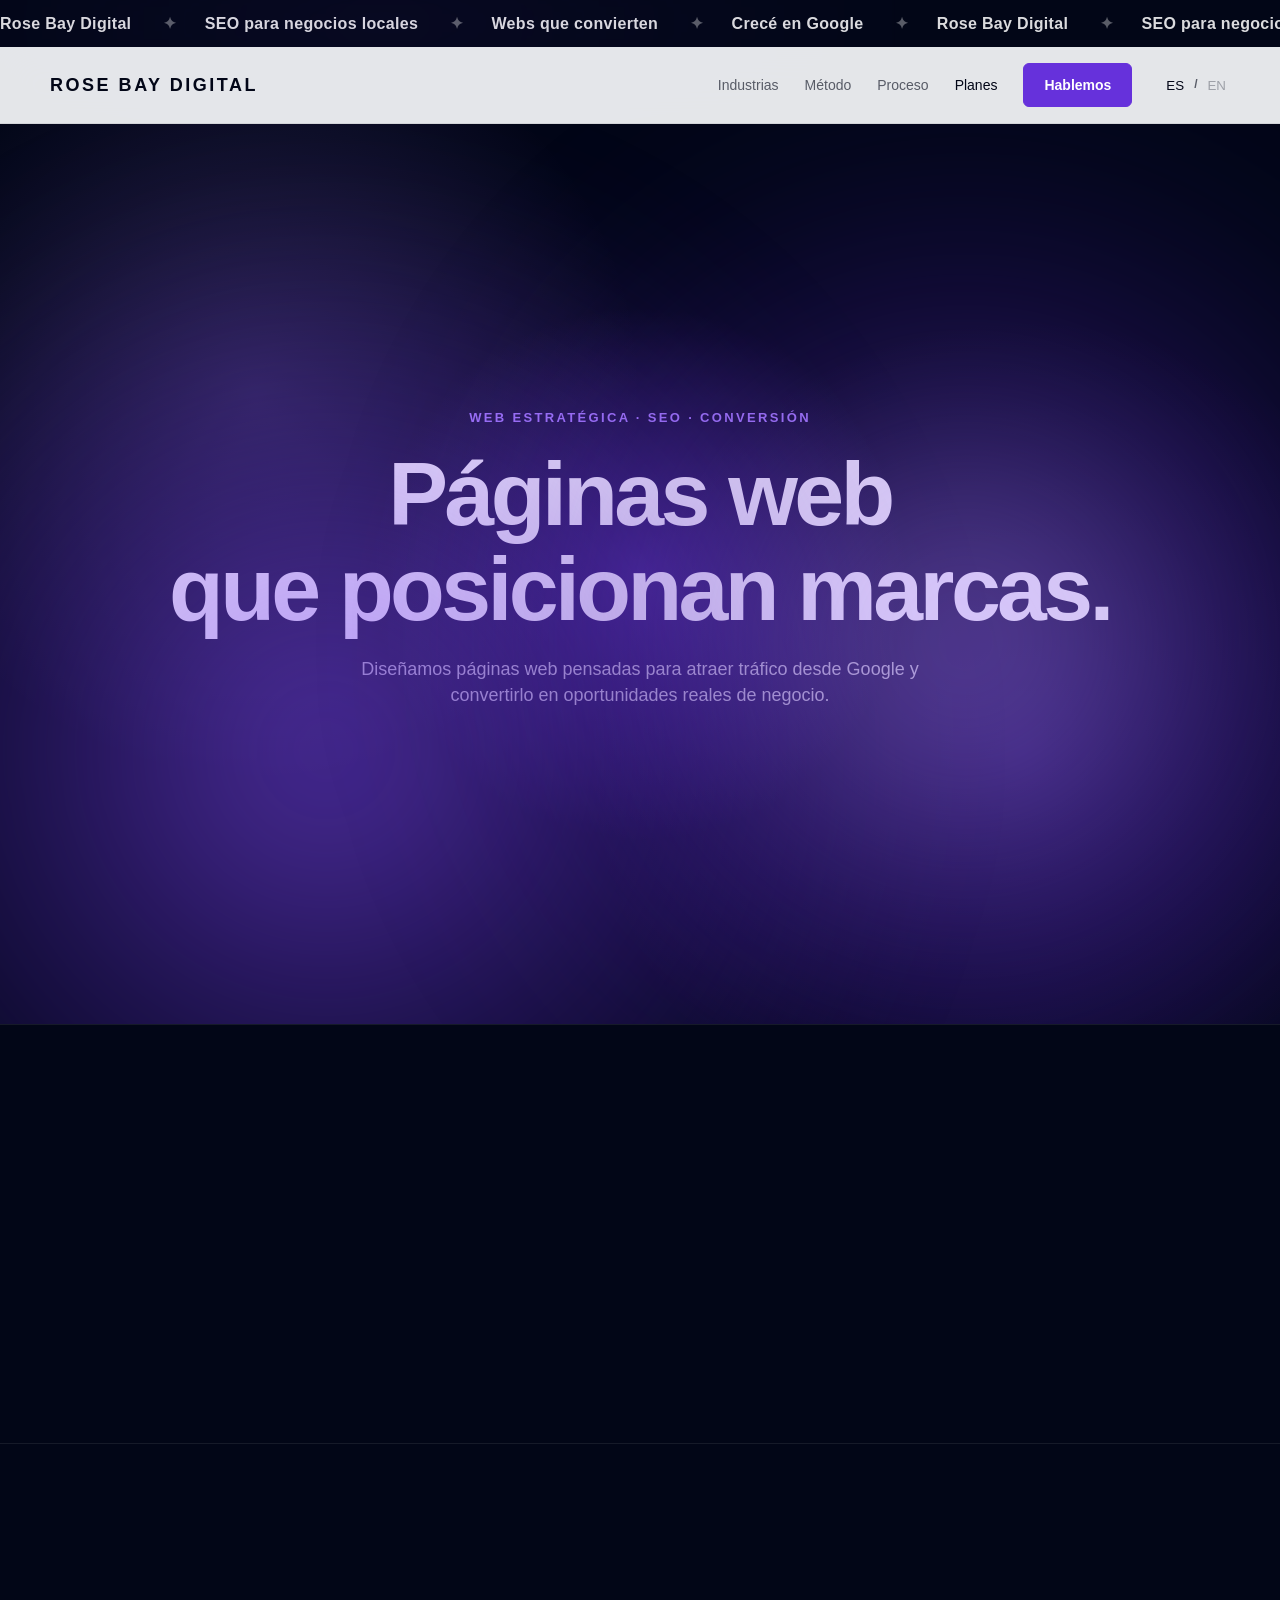
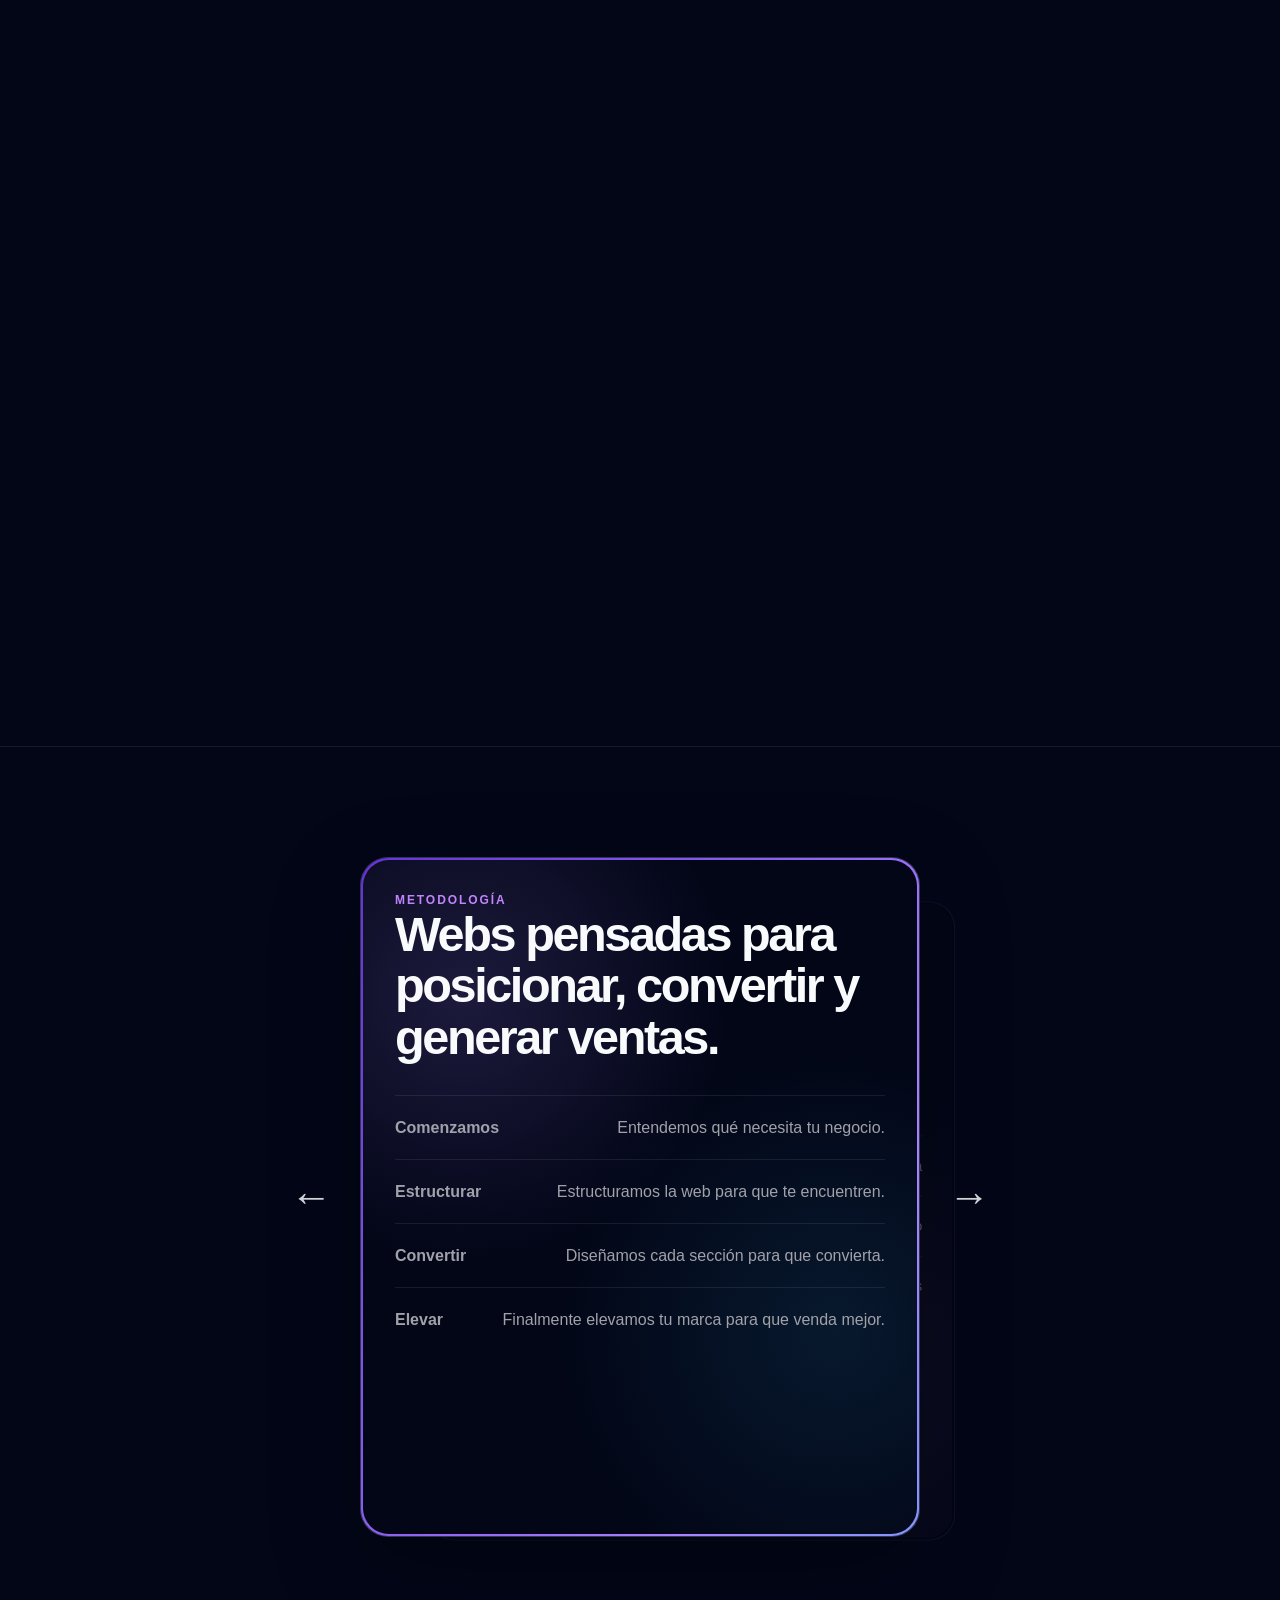
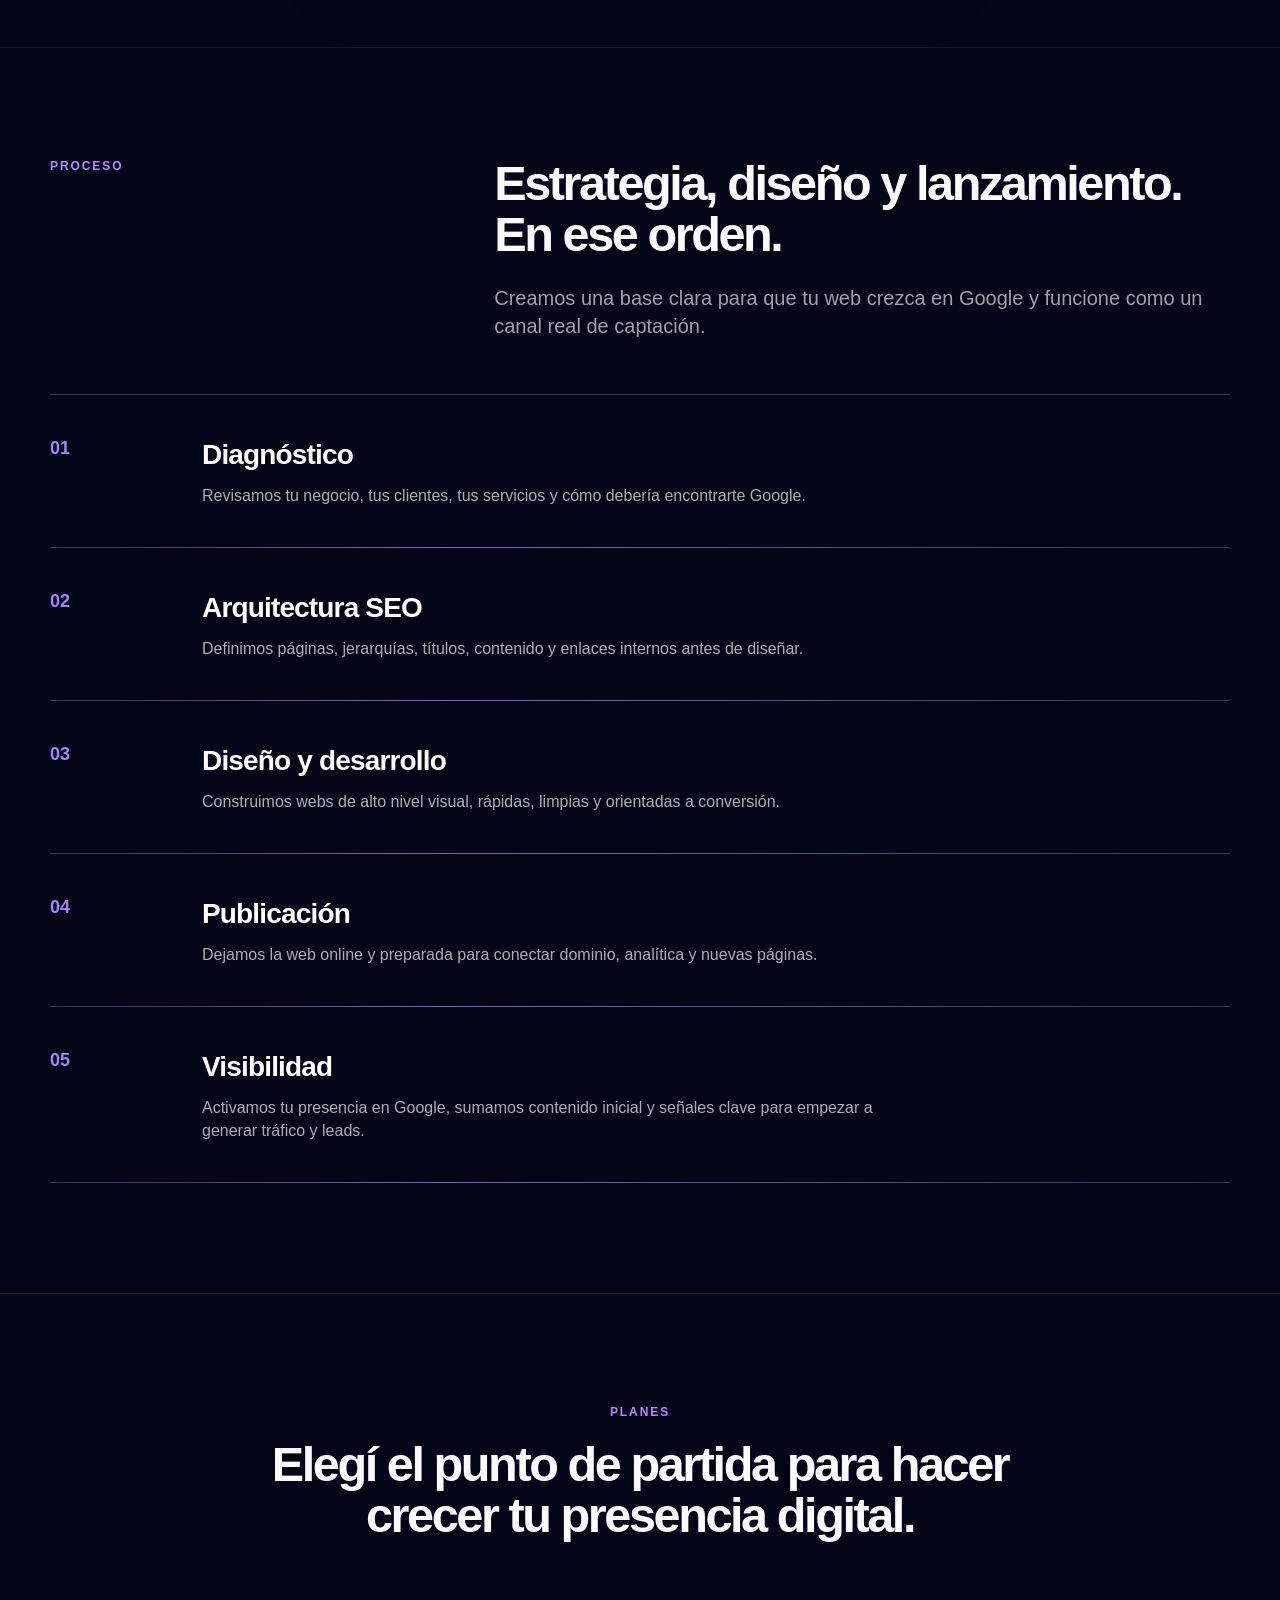
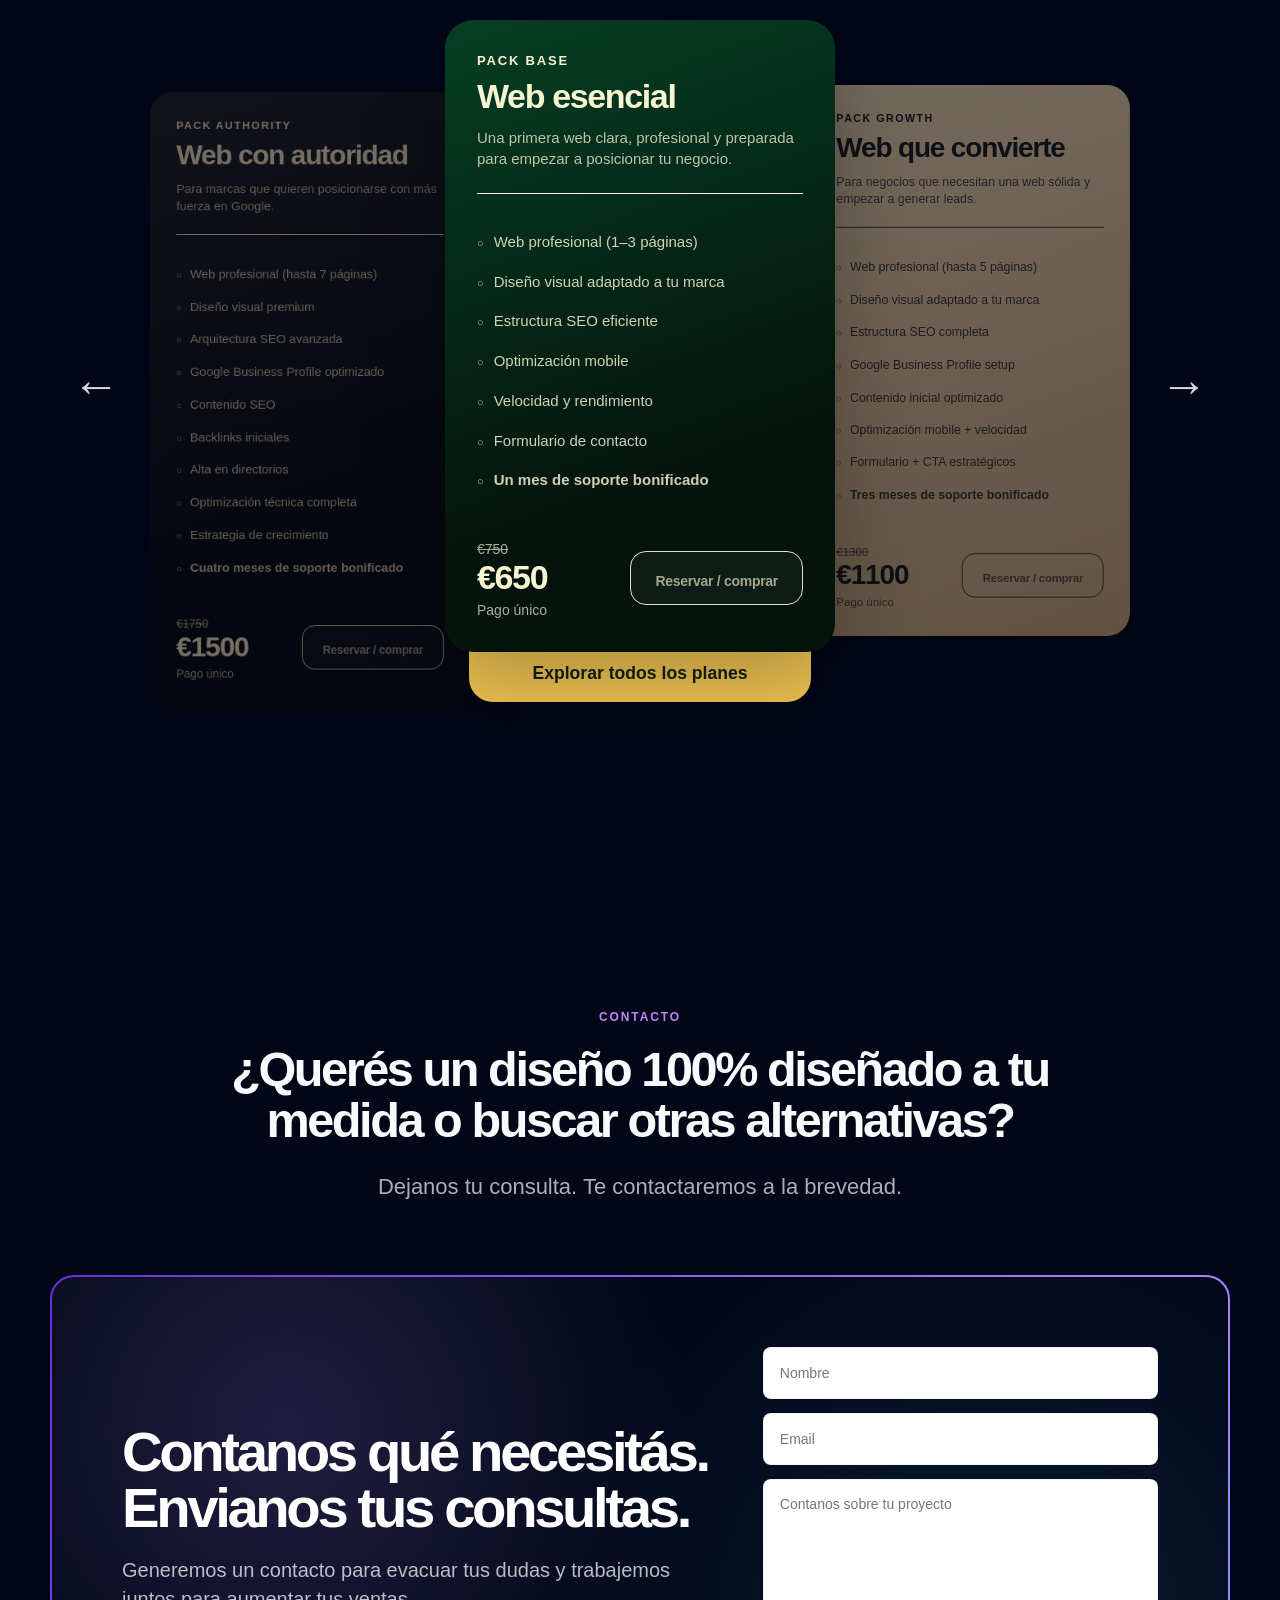
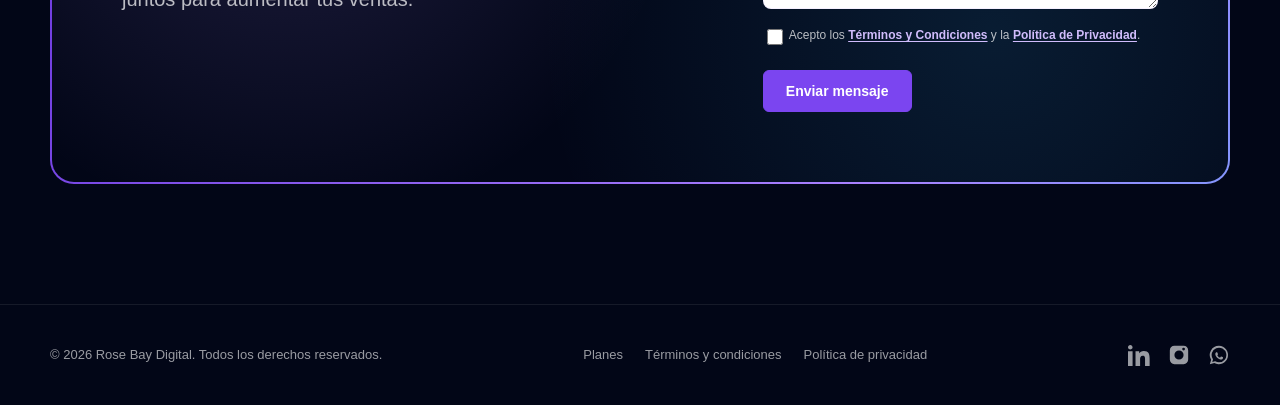
==== commit 4b4c73c9: "Update index.html" ====
--- a/index.html
+++ b/index.html
@@ -540,7 +540,7 @@
           </h2>
         </div>
 
-        <div class="plans-carousel" data-plans-carousel">
+        <div class="plans-carousel" data-plans-carousel>
 
           <button class="plans-arrow plans-arrow--prev" type="button" aria-label="Plan anterior">
             ←
